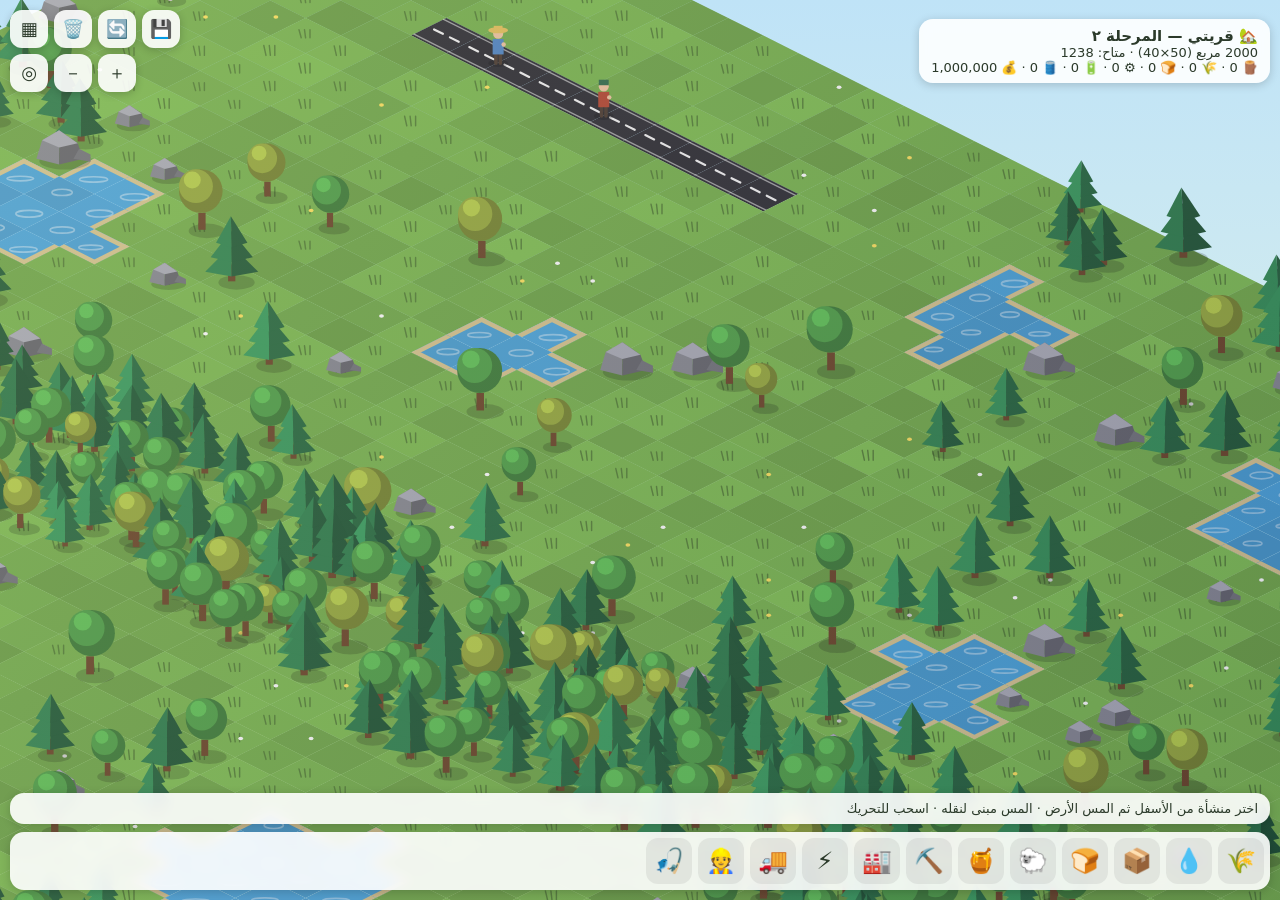
==== قريتي – المرحلة ١.html @ 6b92693e "Fix lumberjack plank delivery to warehouse" ====
<!DOCTYPE html>
<html lang="ar" dir="rtl"><head><meta charset="utf-8">
<meta name="viewport" content="width=device-width, initial-scale=1, viewport-fit=cover">
<title>قريتي – المرحلة ١</title>
<style>
:root{--ink:#2b3a2a;--card:rgba(255,255,255,.9);--sky1:#bfe3f7;--sky2:#eaf6e4;box-sizing:border-box}
@media (prefers-color-scheme:dark){:root:not([data-theme="light"]){--ink:#e8f0e4;--card:rgba(28,38,36,.88);--sky1:#14212e;--sky2:#22362f}}
:root[data-theme="dark"]{--ink:#e8f0e4;--card:rgba(28,38,36,.88);--sky1:#14212e;--sky2:#22362f}
html,body{height:100%;margin:0;overflow:hidden;color:var(--ink);background:linear-gradient(var(--sky1),var(--sky2));font-family:system-ui,"Segoe UI",Tahoma,sans-serif}
canvas{position:fixed;inset:0;width:100%;height:100%;touch-action:none;display:block}
.hud{position:fixed;left:10px;right:10px;display:flex;gap:8px;align-items:center;justify-content:space-between;pointer-events:none}
.top{top:calc(10px + env(safe-area-inset-top,0px))}
.bot{bottom:calc(10px + env(safe-area-inset-bottom,0px))}
.card{background:var(--card);border-radius:14px;padding:8px 12px;font-size:13px;box-shadow:0 2px 10px rgba(0,0,0,.18);backdrop-filter:blur(6px)}
.card b{font-size:15px}
.btns{display:flex;gap:6px;pointer-events:auto;flex-wrap:wrap;justify-content:flex-end;max-width:176px}
button{all:unset;cursor:pointer;width:38px;height:38px;border-radius:12px;background:var(--card);text-align:center;line-height:38px;font-size:18px;box-shadow:0 2px 8px rgba(0,0,0,.2)}
button.on{outline:2px solid #4caf50}#menu{display:none;pointer-events:auto;gap:6px;flex-wrap:wrap;justify-content:center}#menu.show{display:flex}#menu button{width:auto;padding:0 10px;font-size:14px}#cat{display:flex;gap:6px;overflow-x:auto;pointer-events:auto;scrollbar-width:none;padding:6px}#cat button{flex:0 0 auto;width:46px;height:46px;line-height:46px;font-size:24px;box-shadow:none;background:rgba(127,127,127,.14)}#pan{display:none;pointer-events:auto;max-height:30vh;overflow-y:auto;padding:8px}#pan.show{display:block}#det{font-size:13px;margin-bottom:6px;min-height:18px}#items{display:grid;grid-template-columns:repeat(auto-fill,minmax(84px,1fr));gap:8px}.it{background:rgba(127,127,127,.12);border-radius:12px;text-align:center;font-size:11px;padding:4px 2px;cursor:pointer;border:2px solid transparent}.it.on{border-color:#4caf50}.it img{width:100%;display:block}
</style></head><body>
<canvas id="c"></canvas>
<div class="hud top"><div class="card"><b>🏡 قريتي — المرحلة ٢</b><br><span id="cnt"></span><br><span id="res">🪵 0 · 🌾 0</span></div>
<div class="btns"><button id="bs" title="حفظ">💾</button><button id="br" title="بداية جديدة">🔄</button><button id="bd" title="حذف">🗑️</button><button id="bg" title="الشبكة">▦</button><button id="bz" title="تقريب">＋</button><button id="bm" title="تبعيد">－</button><button id="bc" title="توسيط">◎</button></div></div>
<div class="hud bot" style="flex-direction:column;align-items:stretch"><div class="card" id="info">اختر منشأة من الأسفل ثم المس الأرض · المس مبنى لنقله · اسحب للتحريك</div><div class="card" id="pan"><div id="det"></div><div id="items"></div></div><div class="card" id="cat"></div></div>
<script>
const W=50,H=40,TW=64,TH=32,$=id=>document.getElementById(id);
const cv=$('c'),ctx=cv.getContext('2d');
let cw,ch,dpr,cam={x:0,y:0,s:1},grid=false,sel=null;
const P=(x,y,z=0)=>[(x-y)*TW/2,(x+y)*TH/2-z];
const R=(c,f=1,a=1)=>`rgba(${c.map(v=>Math.min(255,v*f)|0)},${a})`;
const hs=(x,y,k=0)=>{let n=Math.sin(x*127.1+y*311.7+k*74.7)*43758.5453;return n-Math.floor(n)};
let seed=11;const rnd=()=>(seed=seed*16807%2147483647)/2147483647;
function poly(pts,fill,line,lw=1){ctx.beginPath();pts.forEach((p,i)=>{const q=P(p[0],p[1],p[2]||0);i?ctx.lineTo(q[0],q[1]):ctx.moveTo(q[0],q[1])});ctx.closePath();if(fill){ctx.fillStyle=fill;ctx.fill()}if(line){ctx.strokeStyle=line;ctx.lineWidth=lw;ctx.stroke()}}
function seg(a,b,col,lw=1){const p=P(...a),q=P(...b);ctx.beginPath();ctx.moveTo(p[0],p[1]);ctx.lineTo(q[0],q[1]);ctx.strokeStyle=col;ctx.lineWidth=lw;ctx.stroke()}
const ell=(x,y,rx,ry,fill)=>{ctx.beginPath();ctx.ellipse(x,y,rx,ry,0,0,7);ctx.fillStyle=fill;ctx.fill()};

/* ---------- map ---------- */
const T=Array.from({length:W},()=>new Int8Array(H)); // 0 free 1 road 2 water 3 building 4 tree 5 rock
const NAMES=['متاح للبناء ✓','طريق','بركة ماء','مبنى','شجرة','صخرة','قطعة زراعية'];
const objs=[];
[[22,5,1.7],[33,6,2.3],[6,15,2],[32,16,1.8],[16,13,1.4]].forEach(([cx,cy,r])=>{
 for(let x=0;x<W;x++)for(let y=0;y<H;y++)if(Math.hypot(x+.5-cx,y+.5-cy)<r+(hs(x,y,3)-.5)*.9)T[x][y]=2});
for(let x=6;x<=15;x++)T[x][4]=1;

for(let x=0;x<W;x++)for(let y=0;y<H;y++){
 if(x>=40||y>=25||T[x][y])continue;
 const base=x>=2&&x<=19&&y<=9;
 if(base)continue;
 const p=y>=20?.8:y>=18?.3:(x<3||x>36||y<2)?.35:.12;
 if(rnd()<p){T[x][y]=4;
  objs.push({k:'tree',x:x+.5+(rnd()-.5)*.45,y:y+.5+(rnd()-.5)*.45,s:.8+rnd()*.4,pine:rnd()>.45,v:rnd()});
  if(y>=20&&rnd()<.4)objs.push({k:'tree',x:x+.5+(rnd()-.5)*.8,y:y+.5+(rnd()-.5)*.8,s:.7+rnd()*.4,pine:rnd()>.4,v:rnd()});
 }else if(y<20&&rnd()<.04){T[x][y]=5;objs.push({k:'rock',x:x+.5,y:y+.5,s:.8+rnd()*.5})}
}
objs.push({k:'house',x:7,y:2,fw:2,fd:2,mv:1,c:[243,228,196],rc:[196,72,52],door:[.4,.62],wins:[[.08,.28],[.72,.92]],bw:[.3,.7],beam:1,shut:1,flower:1});
objs.push({k:'house',x:10,y:2,fw:2,fd:2,mv:1,c:[160,110,68],rc:[58,112,86],door:[.1,.32],wins:[[.46,.66],[.76,.94]],bw:[.3,.7],log:1,shut:0});
objs.push({k:'silo',x:13,y:2,fw:2,fd:2,mv:1});
const OBJ=Array.from({length:W},()=>Array(H).fill(null));let placing=null,mov=null,wood=0,crop=0,bat=0,money=1000000;
const dep=o=>o.x+o.y+((o.fw||0)+(o.fd||0))/2-(o.role=='field'?.6:0);
function occ(o,on){if(o.nocc)return;for(let i=0;i<(o.fw||1);i++)for(let j=0;j<(o.fd||1);j++){const x=o.x+i,y=o.y+j;OBJ[x][y]=on?o:null;T[x][y]=on?(o.role=='field'?6:3):0}}
objs.filter(o=>o.mv).forEach(o=>occ(o,1));
const SHORE=[];for(let x=0;x<W;x++)for(let y=0;y<H;y++)if(T[x][y]<2&&[[1,0],[-1,0],[0,1],[0,-1]].some(([a,b])=>x+a>=0&&y+b>=0&&x+a<W&&y+b<H&&T[x+a][y+b]==2))SHORE.push({x:x+.5,y:y+.5});
[[objs.find(o=>o.log),'wood'],[objs.find(o=>o.beam),'farm']].forEach(([h,r])=>objs.push({k:'worker',role:r,home:h,x:h.x+h.fw/2+.02,y:h.y+h.fd+.55,st:'idle',tm:0,car:null,fx:1,mvg:0,walk:false}));
objs.filter(o=>o.k=='house'||o.k=='silo').forEach(o=>{occ(o,0);objs.splice(objs.indexOf(o),1)});
$('cnt').textContent=`${W*H} مربع (${W}×${H}) · متاح: ${T.reduce((s,c)=>s+c.reduce((a,v)=>a+(v==0),0),0)}`;

/* ---------- tiles ---------- */
const GR=[118,178,76],DIRT=[128,88,52],WAT=[72,160,212],SAND=[226,208,150],ROAD=[170,170,176];
const isW=(x,y)=>x<0||y<0||x>=W||y>=H||T[x][y]==2;
const isR=(x,y)=>x>=0&&y>=0&&x<W&&y<H&&T[x][y]==1;
function tile(x,y,t){
 if(x==W-1)poly([[x+1,y],[x+1,y+1],[x+1,y+1,-16],[x+1,y,-16]],R(DIRT,.72));
 if(y==H-1)poly([[x,y+1],[x+1,y+1],[x+1,y+1,-16],[x,y+1,-16]],R(DIRT,.95));
 const v=T[x][y],h=hs(x,y),sq=[[x,y],[x+1,y],[x+1,y+1],[x,y+1]],[cx,cy]=P(x+.5,y+.5);
 if(v==2){
  poly(sq,R(WAT,.95+h*.1));
  [[x,y-1,[[x,y],[x+1,y],[x+1,y+.14],[x,y+.14]]],[x+1,y,[[x+1,y],[x+1,y+1],[x+.86,y+1],[x+.86,y]]],[x,y+1,[[x,y+1],[x+1,y+1],[x+1,y+.86],[x,y+.86]]],[x-1,y,[[x,y],[x,y+1],[x+.14,y+1],[x+.14,y]]]]
   .forEach(([a,b,s])=>{if(!isW(a,b))poly(s,R(SAND,.95))});
  ctx.strokeStyle='rgba(255,255,255,.4)';ctx.lineWidth=1.5;ctx.beginPath();
  const k=Math.sin(t/800+x*1.3+y*.7);ctx.ellipse(cx+k*5,cy+(h-.5)*6,8+h*5,2.5+k*.6,0,0,6.3);ctx.stroke();
  return}
 if(v==1){roadTile(x,y,sq,h);return}if(false){
  poly(sq,R(ROAD,.96+h*.08));
  if(!isR(x,y-1))poly([[x,y],[x+1,y],[x+1,y+.1],[x,y+.1]],R(ROAD,.8));
  if(!isR(x,y+1))poly([[x,y+1],[x+1,y+1],[x+1,y+.9],[x,y+.9]],R(ROAD,.8));
  seg([x,y+.5],[x+1,y+.5],R(ROAD,.7),1.2);seg([x+.5,y],[x+.5,y+.5],R(ROAD,.7),1.2);seg([x+.25,y+.5],[x+.25,y+1],R(ROAD,.7),1.2);seg([x+.75,y+.5],[x+.75,y+1],R(ROAD,.7),1.2);
  for(let i=0;i<3;i++){const q=P(x+hs(x,y,i)*.8+.1,y+hs(x,y,i+9)*.8+.1);ell(q[0],q[1],2.5,1.3,R(ROAD,.7+i*.15))}
  return}
 poly(sq,R(GR,(x+y)%2?.96:1.02)); ctx.globalAlpha=.55;poly(sq,R(GR,.85+h*.3));ctx.globalAlpha=1;
 if(h>.5){ctx.strokeStyle=R(GR,.72);ctx.lineWidth=1.3;ctx.beginPath();for(let i=-1;i<2;i++){ctx.moveTo(cx+i*4,cy+2);ctx.lineTo(cx+i*5-1,cy-3-(h*4))}ctx.stroke()}
 if(hs(x,y,5)>.93){ell(cx+5,cy-1,2.2,1.6,hs(x,y,6)>.5?'#ffe45e':'#fff')}
}

/* ---------- objects ---------- */
function tree(o,t){
 const [sx,sy]=P(o.x,o.y),s=o.s,sw=Math.sin(t/900+o.x*1.7+o.y)*1.6*s+(o.shake?Math.sin(t/70)*3.5*s:0),f=.85+o.v*.3;
 ell(sx+4*s,sy+1,15*s,6*s,'rgba(0,0,0,.18)');
 ctx.fillStyle='#6b4527';ctx.fillRect(sx-3*s,sy-14*s,6*s,14*s);
 if(o.pine){const G=[44,122,72];
  for(let i=0;i<3;i++){const w=(22-i*4.5)*s,by=sy-(8+i*12)*s,ty=by-22*s,tx=sx+sw*(i+1)/3;
   ctx.beginPath();ctx.moveTo(sx-w,by);ctx.lineTo(tx,ty);ctx.lineTo(sx,by+4*s);ctx.fillStyle=R(G,1.15*f);ctx.fill();
   ctx.beginPath();ctx.moveTo(sx+w,by);ctx.lineTo(tx,ty);ctx.lineTo(sx,by+4*s);ctx.fillStyle=R(G,.78*f);ctx.fill()}
 }else{const G=o.v>.8?[150,170,60]:[78,160,70];
  ctx.beginPath();ctx.arc(sx+sw,sy-32*s,18*s,0,7);ctx.fillStyle=R(G,.78);ctx.fill();
  ctx.beginPath();ctx.arc(sx-4*s+sw,sy-36*s,14*s,0,7);ctx.fillStyle=R(G,1);ctx.fill();
  ctx.beginPath();ctx.arc(sx-7*s+sw,sy-41*s,7*s,0,7);ctx.fillStyle=R(G,1.22);ctx.fill()}
}
function rock(o){
 const [sx,sy]=P(o.x,o.y),s=o.s,g=[142,144,152];
 const pt=(a)=>a.map(([x,y])=>[sx+x*s,sy+y*s]);
 ell(sx+4*s,sy+2,18*s,6*s,'rgba(0,0,0,.18)');
 const fill=(a,c)=>{ctx.beginPath();pt(a).forEach((p,i)=>i?ctx.lineTo(...p):ctx.moveTo(...p));ctx.closePath();ctx.fillStyle=R(g,c);ctx.fill()};
 fill([[-16,0],[-12,-13],[0,-20],[0,4]],.95);fill([[0,-20],[13,-11],[17,0],[0,4]],.7);fill([[-12,-13],[0,-20],[13,-11],[0,-8]],1.2);
 fill([[10,0],[14,-7],[22,-3],[22,2]],.8);
}
function hay(o){
 const [sx,sy]=P(o.x,o.y);ell(sx+3,sy+2,26,8,'rgba(0,0,0,.16)');
 [[-12,0],[8,0],[-2,-14]].forEach(([dx,dy])=>{const x=sx+dx,y=sy+dy;
  ctx.fillStyle='#e0b94a';ctx.fillRect(x-9,y-12,18,12);ell(x,y,9,3,'#c99d32');ell(x,y-12,9,3,'#f0d070');
  ctx.strokeStyle='#8a5e22';ctx.lineWidth=1.3;ctx.strokeRect(x-9,y-8,18,2.2)});
 for(let i=0;i<4;i++){const x=sx+22+i*5,y=sy+i%2*3;ctx.strokeStyle='#d9b840';ctx.lineWidth=2;ctx.beginPath();ctx.moveTo(x,y);ctx.lineTo(x+Math.sin(performance.now()/700+i)*2,y-14);ctx.stroke()}
}
function logs(o){
 const [sx,sy]=P(o.x,o.y);ell(sx+4,sy+3,28,8,'rgba(0,0,0,.16)');
 const row=(n,y0,x0)=>{for(let i=0;i<n;i++){const x=sx+x0+i*13,y=sy+y0;ctx.fillStyle='#8a5a32';ctx.fillRect(x-7,y-9,22,9);ell(x+15,y-4.5,4.5,4.5,'#e4c08a');ell(x+15,y-4.5,2,2,'#b88a52');ell(x-7,y-4.5,4.5,4.5,'#6e4526')}};
 row(3,2,-24);row(2,-7,-17);row(1,-16,-10);
 ctx.fillStyle='#7a5230';ctx.fillRect(sx+22,sy-8,12,10);ell(sx+28,sy-8,6,2.5,'#d9b27a');
 ctx.strokeStyle='#5a3a20';ctx.lineWidth=2;ctx.beginPath();ctx.moveTo(sx+28,sy-9);ctx.lineTo(sx+36,sy-22);ctx.stroke();
 ctx.fillStyle='#b9c0c8';ctx.beginPath();ctx.moveTo(sx+33,sy-22);ctx.lineTo(sx+44,sy-20);ctx.lineTo(sx+37,sy-14);ctx.fill();
}
function win(f,u1,u2,z1,z2,dk,sh){
 const q=(a,b,c,d,fill)=>poly([f(a,c),f(b,c),f(b,d),f(a,d)],fill);
 if(sh){q(u1-.11,u1-.03,z1-2,z2+2,dk?'#3f7f52':'#4d9a63');q(u2+.03,u2+.11,z1-2,z2+2,dk?'#3f7f52':'#4d9a63')}
 q(u1-.03,u2+.03,z1-2,z2+2,dk?'#d9d2c4':'#f6f1e6');q(u1,u2,z1,z2,dk?'#5f94b0':'#8fc8e4');
 const um=(u1+u2)/2,zm=(z1+z2)/2;seg(f(um,z1),f(um,z2),'#f6f1e6',1.6);seg(f(u1,zm),f(u2,zm),'#f6f1e6',1.6);
 q(u1-.04,u2+.04,z1-4,z1-2,dk?'#b8ac96':'#d9cdb8');
}
function house(o,t){
 const x0=o.x,y0=o.y,w=2,d=2,H=40,Rh=34,X1=x0+w,Y1=y0+d,ym=y0+1;
 const fa=(u,z)=>[x0+u*w,Y1,z],fb=(u,z)=>[X1,y0+u*d,z];
 const qa=(a,b,c,e,fl)=>poly([fa(a,c),fa(b,c),fa(b,e),fa(a,e)],fl),qb=(a,b,c,e,fl)=>poly([fb(a,c),fb(b,c),fb(b,e),fb(a,e)],fl);
 poly([[x0,Y1],[X1,Y1],[X1+.5,Y1-.4],[X1+.5,y0+.1],[X1,y0]],'rgba(0,0,0,.17)');
 poly([fa(0,0),fa(1,0),fa(1,H),fa(0,H)],R(o.c,1));poly([fb(0,0),fb(1,0),fb(1,H),fb(0,H)],R(o.c,.78));
 if(o.log){for(let z=7;z<H;z+=7){seg(fa(0,z),fa(1,z),R(o.c,.62),1.6);seg(fb(0,z),fb(1,z),R(o.c,.5),1.6)}
  qa(0,.035,0,H,R(o.c,.7));qb(.965,1,0,H,R(o.c,.55));qb(0,.035,0,H,R(o.c,.55))}
 if(o.beam){const B=[110,72,44];qa(0,.04,0,H,R(B,1));qa(.96,1,0,H,R(B,1));qa(0,1,H-5,H,R(B,1));qb(0,.05,0,H,R(B,.8));qb(.95,1,0,H,R(B,.8));qb(0,1,H-5,H,R(B,.8));qa(.5,.52,0,H-5,R(B,1))}
 const S=[150,148,142];qa(0,1,0,6,R(S,1));qb(0,1,0,6,R(S,.78));
 // door
 const [a,b]=o.door;qa(a-.04,b+.04,0,30,R([90,58,34],1));qa(a,b,0,28,R([140,92,54],1));seg(fa((a+b)/2,0),fa((a+b)/2,28),R([90,58,34]),1.4);
 const kn=P(...fa(b-.04,13));ell(kn[0],kn[1],1.8,1.8,'#f2cf58');qa(a-.06,b+.06,0,3,R(S,1.1));
 o.wins.forEach(([u1,u2])=>{win(fa,u1,u2,16,32,0,o.shut);
  if(o.flower){qa(u1-.04,u2+.04,10,14,'#7a4a2a');for(let i=0;i<4;i++){const p=P(...fa(u1+.01+i*(u2-u1)/3.4,15));ell(p[0],p[1],2,2,['#e85a7a','#ffd34d','#fff','#e85a7a'][i])}}});
 win(fb,o.bw[0],o.bw[1],16,32,1,o.shut);
 // roof
 const rc=o.rc,ov=.18;
 poly([[X1,y0,H],[X1,Y1,H],[X1,ym,H+Rh]],R(o.c,.74));
 poly([[X1,ym-.13,H+5],[X1,ym+.13,H+5],[X1,ym+.13,H+17],[X1,ym-.13,H+17]],'#f1ebdd');poly([[X1,ym-.09,H+7],[X1,ym+.09,H+7],[X1,ym+.09,H+15],[X1,ym-.09,H+15]],'#5f94b0');
 const ex=Y1+ov,ez=H-3;
 poly([[x0-.15,ex,ez],[X1+.15,ex,ez],[X1+.15,ym,H+Rh],[x0-.15,ym,H+Rh]],R(rc,1));
 for(let k=1;k<6;k++){const f=k/6,yy=ex-f*(ex-ym),zz=ez+f*(H+Rh-ez);seg([x0-.15,yy,zz],[X1+.15,yy,zz],R(rc,.72),1.5)}
 for(let u=0;u<=1.001;u+=.125)seg([x0-.15+u*(w+.3),ex,ez],[x0-.15+u*(w+.3),ym,H+Rh],R(rc,.8),.8);
 poly([[x0-.15,ex,ez],[X1+.15,ex,ez],[X1+.15,ex,ez-5],[x0-.15,ex,ez-5]],R(rc,.62));
 poly([[X1+.15,ex,ez],[X1+.15,ym,H+Rh],[X1+.15,ym,H+Rh-5],[X1+.15,ex,ez-5]],R(rc,.55));
 seg([x0-.15,ym,H+Rh],[X1+.15,ym,H+Rh],R(rc,.5),3.5);
 // chimney
 const cx=x0+1.3,cz=H+Rh-8,ct=H+Rh+16,B2=[150,90,70];
 poly([[cx,ym,cz],[cx+.3,ym,cz],[cx+.3,ym,ct],[cx,ym,ct]],R(B2,1));poly([[cx+.3,ym-.3,cz],[cx+.3,ym,cz],[cx+.3,ym,ct],[cx+.3,ym-.3,ct]],R(B2,.75));
 poly([[cx-.03,ym+.03,ct],[cx+.33,ym+.03,ct],[cx+.33,ym-.33,ct],[cx-.03,ym-.33,ct]],'#5b4038');
 for(let i=0;i<3;i++){const ph=(t/2800+i/3)%1,p=P(cx+.15,ym-.15,ct+ph*45);ell(p[0]+ph*10,p[1],4+ph*7,4+ph*7,`rgba(255,255,255,${.55*(1-ph)})`)}
}
function silo(o,t){
 const [sx,sy]=P(o.x+1,o.y+1),r=.88,rx=r*TW*.7071,ry=r*TH*.7071,bh=46,cH=42,WL=[214,186,142],RC=[198,74,52];
 ell(sx+rx*.5,sy+3,rx*1.25,ry*1.2,'rgba(0,0,0,.17)');
 ell(sx,sy+1,rx*1.07,ry*1.07,R([150,148,142]));
 const g=ctx.createLinearGradient(sx-rx,0,sx+rx,0);g.addColorStop(0,R(WL,1.12));g.addColorStop(.5,R(WL,.97));g.addColorStop(1,R(WL,.66));
 ctx.beginPath();ctx.moveTo(sx-rx,sy-bh);ctx.lineTo(sx-rx,sy);ctx.ellipse(sx,sy,rx,ry,0,Math.PI,0,true);ctx.lineTo(sx+rx,sy-bh);ctx.ellipse(sx,sy-bh,rx,ry,0,0,Math.PI,true);ctx.closePath();ctx.fillStyle=g;ctx.fill();
 ctx.strokeStyle=R(WL,.62);ctx.lineWidth=1;
 for(let i=1;i<9;i++){const a=Math.PI*i/9,x=sx+rx*Math.cos(a),yy=ry*Math.sin(a);ctx.beginPath();ctx.moveTo(x,sy-bh+yy);ctx.lineTo(x,sy+yy);ctx.stroke()}
 [10,bh-9].forEach(z=>{ctx.beginPath();ctx.ellipse(sx,sy-z,rx,ry,0,0,Math.PI);ctx.strokeStyle='#5d5048';ctx.lineWidth=3;ctx.stroke()});
 // door
 const dy=sy+ry;ctx.beginPath();ctx.moveTo(sx-11,dy+1);ctx.lineTo(sx-11,dy-20);ctx.arc(sx,dy-20,11,Math.PI,0);ctx.lineTo(sx+11,dy+1);ctx.fillStyle='#5a3a22';ctx.fill();
 ctx.beginPath();ctx.moveTo(sx-8,dy);ctx.lineTo(sx-8,dy-20);ctx.arc(sx,dy-20,8,Math.PI,0);ctx.lineTo(sx+8,dy);ctx.fillStyle='#8f5e36';ctx.fill();
 ctx.strokeStyle='#5a3a22';ctx.lineWidth=1.2;ctx.beginPath();ctx.moveTo(sx,dy);ctx.lineTo(sx,dy-28);ctx.stroke();
 // small window
 ctx.fillStyle='#f6f1e6';ctx.fillRect(sx-6,sy-bh+10+ry*.9-2,12,12);ctx.fillStyle='#5f94b0';ctx.fillRect(sx-4,sy-bh+10+ry*.9,8,8);
 // cone roof
 const r2=1.16,rx2=rx*r2,ry2=ry*r2,ay=sy-bh-cH,gg=ctx.createLinearGradient(sx-rx2,0,sx+rx2,0);
 gg.addColorStop(0,R(RC,1.2));gg.addColorStop(.5,R(RC,.98));gg.addColorStop(1,R(RC,.65));
 ctx.beginPath();ctx.moveTo(sx-rx2,sy-bh);ctx.lineTo(sx,ay);ctx.lineTo(sx+rx2,sy-bh);ctx.ellipse(sx,sy-bh,rx2,ry2,0,0,Math.PI,false);ctx.closePath();ctx.fillStyle=gg;ctx.fill();
 ctx.strokeStyle=R(RC,.62);ctx.lineWidth=1.2;
 for(let i=1;i<10;i++){const a=Math.PI*i/10;ctx.beginPath();ctx.moveTo(sx,ay);ctx.lineTo(sx+rx2*Math.cos(a),sy-bh+ry2*Math.sin(a));ctx.stroke()}
 ctx.beginPath();ctx.ellipse(sx,sy-bh,rx2,ry2,0,0,Math.PI);ctx.strokeStyle=R(RC,.55);ctx.lineWidth=3;ctx.stroke();
 ell(sx,ay-2,4,4,'#f2cf58');ctx.strokeStyle='#5d5048';ctx.lineWidth=1.5;ctx.beginPath();ctx.moveTo(sx,ay-5);ctx.lineTo(sx,ay-13);ctx.stroke();
}
const find=k=>objs.filter(o=>(o.role||o.k)==k),nearest=(a,w)=>a.reduce((b,o)=>!b||Math.hypot(o.x-w.x,o.y-w.y)<Math.hypot(b.x-w.x,b.y-w.y)?o:b,null);
const fr=o=>({x:o.x+o.fw/2+.02,y:o.y+o.fd+.55});
const src=w=>{const ws=find('well');return nearest(ws.length?ws.map(o=>({x:o.x+.5,y:o.y+1.35})):SHORE,w)};
function go(w,tx,ty,dt){const dx=tx-w.x,dy=ty-w.y,l=Math.hypot(dx,dy);if(l<.07)return true;const s=Math.min(l,1.7*dt);w.x+=dx/l*s;w.y+=dy/l*s;w.mvg+=dt*10;w.walk=true;w.fx=dx-dy>=0?1:-1;return false}
function update(dt){[...objs].forEach(o=>{if(o.role=='field'&&o.st==1){o.t+=dt;if(o.t>=10)o.st=2}if(o.k=='worker')(o.role=='wood'?aiW:o.role=='hand'?aiH:aiF)(o,dt);if(o.mv&&!o.sp){o.sp=1;spawnFor(o)}tick(o,dt)});const s=`🪵 ${wood} · 🌾 ${crop} · 🔋 ${bat} · 💰 ${money.toLocaleString()}`;if($('res').textContent!=s)$('res').textContent=s}
function aiW(w,dt){w.walk=false;w.tm+=dt;const st=find('store')[0];
 switch(w.st){
 case'idle':{const b=nearest(objs.filter(o=>o.k=='tree'&&!o.res),w);if(b){b.res=1;w.tg=b;w.st='toTree'}else{const h=fr(w.home);go(w,h.x,h.y,dt)}break}
 case'toTree':if(go(w,w.tg.x+.3,w.tg.y+.3,dt)){w.fx=(w.tg.x-w.x)-(w.tg.y-w.y)>=0?1:-1;w.st='chop';w.tm=0}break;
 case'chop':w.tg.shake=1;if(w.tm>4){const g=w.tg,tx=Math.floor(g.x),ty=Math.floor(g.y);objs.splice(objs.indexOf(g),1);if(!objs.some(o=>o.k=='tree'&&Math.floor(o.x)==tx&&Math.floor(o.y)==ty))T[tx][ty]=0;w.log={k:'log',x:g.x,y:g.y};objs.push(w.log);w.st='pick';w.tm=0}break;
 case'pick':if(w.tm>.8){objs.splice(objs.indexOf(w.log),1);w.car='log';w.st='toStore'}break;
 case'toStore':if(st&&go(w,st.x+st.fw/2,st.y+st.fd+.4,dt)){w.st='drop';w.tm=0}break;
 case'drop':if(w.tm>.6){wood++;w.car=null;w.st='idle'}break}}
function aiF(w,dt){w.walk=false;w.tm+=dt;const fl=find('field'),sl=stor('silo','depot');
 switch(w.st){
 case'idle':{const rd=nearest(fl.filter(f=>f.st==2&&!f.rs),w);if(rd){w.tg=rd;w.st='toHarv';break}const em=nearest(fl.filter(f=>f.st==0&&!f.rs),w);if(em&&src(w)){w.tg=em;w.st='toWater';break}const h=fr(w.home);go(w,h.x,h.y,dt);break}
 case'toHarv':if(go(w,w.tg.x+.5,w.tg.y+.5,dt)){w.st='harv';w.tm=0}break;
 case'harv':if(w.tm>1.5){w.tg.st=0;w.tg.t=0;w.car='crop';w.st='toSilo'}break;
 case'toSilo':if(sl&&go(w,sl.x+1,sl.y+2.6,dt)){w.st='drop';w.tm=0}break;
 case'drop':if(w.tm>.6){crop++;w.car=null;w.st='idle'}break;
 case'toWater':{const p=src(w);if(p&&go(w,p.x,p.y,dt)){w.st='fill';w.tm=0}break}
 case'fill':if(w.tm>1.2){w.car='bucket';w.st='toWF'}break;
 case'toWF':if(go(w,w.tg.x+.5,w.tg.y+.5,dt)){w.st='water';w.tm=0}break;
 case'water':if(w.tm>1.5){w.tg.st=1;w.tg.t=0;w.car=null;w.st='idle'}break}}
function logObj(o){const [sx,sy]=P(o.x,o.y);ell(sx+2,sy+1,12,4,'rgba(0,0,0,.18)');ctx.fillStyle='#8a5a32';ctx.fillRect(sx-8,sy-6,16,6);ell(sx+8,sy-3,3,3,'#e4c08a');ctx.fillRect(sx-6,sy-11,14,6);ell(sx+8,sy-8,3,3,'#e4c08a')}
function worker(o,t){const [sx,sy]=P(o.x,o.y),f=o.fx,sw=o.walk?Math.sin(o.mvg):0,farm=o.role!='wood';
 ell(sx,sy,9,3.5,'rgba(0,0,0,.2)');ctx.lineCap='round';ctx.strokeStyle='#4a3a2e';ctx.lineWidth=3.2;ctx.beginPath();ctx.moveTo(sx-2,sy-9);ctx.lineTo(sx-2+sw*4,sy);ctx.moveTo(sx+2,sy-9);ctx.lineTo(sx+2-sw*4,sy);ctx.stroke();
 ctx.fillStyle=farm?'#4f86c6':'#b5452f';ctx.fillRect(sx-5,sy-22,10,14);ell(sx,sy-27,4.6,4.8,'#f1c6a0');
 if(farm){ell(sx,sy-30,9,2.8,'#e6c25a');ctx.fillStyle='#e6c25a';ctx.fillRect(sx-4,sy-34,8,5)}else{ctx.fillStyle='#2f6b4a';ctx.fillRect(sx-4.5,sy-33,9,5)}
 if(o.car=='log'){ctx.strokeStyle='#8a5a32';ctx.lineWidth=5;ctx.beginPath();ctx.moveTo(sx-f*8,sy-21);ctx.lineTo(sx+f*9,sy-27);ctx.stroke();ell(sx+f*9,sy-27,2.8,2.8,'#e4c08a')}
 const bx=sx+f*8;
 if(o.car=='bucket'||o.st=='fill'||o.st=='water'){const by=sy-12-(o.st=='water'?3:0);ctx.fillStyle='#8d949c';ctx.beginPath();ctx.moveTo(bx-4,by-7);ctx.lineTo(bx+4,by-7);ctx.lineTo(bx+3,by);ctx.lineTo(bx-3,by);ctx.fill();ell(bx,by-7,4,1.5,'#4aa3d8');if(o.st=='water')for(let i=0;i<3;i++)ell(bx+f*(3+i*2),by+((t/130+i*.33)%1)*12,1.4,1.4,'#7ec8f0')}
 if(o.car=='bat'){ctx.fillStyle='#3fb950';ctx.fillRect(bx-3,sy-24,6,10);ctx.fillStyle='#fff';ctx.fillRect(bx-1,sy-26,2,2)}if(o.car=='feed'){ell(bx,sy-17,5,6,'#c9a46a');ell(bx,sy-22,3,1.5,'#8a6a40')}if(o.car=='crop'){ctx.strokeStyle='#e3b93c';ctx.lineWidth=2;for(let i=-1;i<2;i++){ctx.beginPath();ctx.moveTo(bx,sy-12);ctx.lineTo(bx+i*3,sy-24);ctx.stroke();ell(bx+i*3,sy-25,1.6,3,'#f0cf55')}}
 if(o.st=='chop'||o.st=='harv'){const a=-1.2+Math.abs(Math.sin(t/140))*1.8,ax=sx+f*5,ay=sy-19,tx=ax+f*Math.cos(a)*13,ty=ay+Math.sin(a)*13;ctx.strokeStyle='#7a5230';ctx.lineWidth=2;ctx.beginPath();ctx.moveTo(ax,ay);ctx.lineTo(tx,ty);ctx.stroke();ell(tx,ty,3.2,2.6,'#c9ced4')}
 ell(sx+f*5,sy-17,2,2,'#f1c6a0')}
function field(o,t){const x=o.x,y=o.y,g=o.st==2?1:o.st==1?o.t/10:0;poly([[x,y],[x+1,y],[x+1,y+1],[x,y+1]],o.st==1?'#6b4426':'#8a5c34','#5b3b20',1.5);
 for(let i=1;i<4;i++)seg([x,y+i/4],[x+1,y+i/4],'rgba(60,35,18,.55)',2);
 if(g>0)for(let i=0;i<3;i++)for(let j=0;j<4;j++){const [px,py]=P(x+.15+j*.23,y+.25+i*.25),h=3+g*15,sw=Math.sin(t/500+i+j)*1.2;ctx.strokeStyle=o.st==2?'#e3b93c':R([90,170,70],.8+g*.3);ctx.lineWidth=2;ctx.beginPath();ctx.moveTo(px,py);ctx.lineTo(px+sw,py-h);ctx.stroke();if(o.st==2)ell(px+sw,py-h-2,1.8,3.2,'#f0cf55')}}
function well(o){const [sx,sy]=P(o.x+.5,o.y+.5),rx=17,ry=8.5;ell(sx+5,sy+3,rx*1.2,ry*1.1,'rgba(0,0,0,.17)');
 ctx.fillStyle='#a7a39b';ctx.beginPath();ctx.moveTo(sx-rx,sy-12);ctx.lineTo(sx-rx,sy);ctx.ellipse(sx,sy,rx,ry,0,Math.PI,0,true);ctx.lineTo(sx+rx,sy-12);ctx.fill();
 ell(sx,sy-12,rx,ry,'#c5c1b8');ell(sx,sy-12,rx-4,ry-2.4,'#2e6f94');
 ctx.fillStyle='#7a5230';ctx.fillRect(sx-rx+1,sy-40,3,30);ctx.fillRect(sx+rx-4,sy-40,3,30);
 ctx.beginPath();ctx.moveTo(sx-rx-5,sy-36);ctx.lineTo(sx,sy-52);ctx.lineTo(sx,sy-32);ctx.closePath();ctx.fillStyle='#d2593f';ctx.fill();
 ctx.beginPath();ctx.moveTo(sx+rx+5,sy-36);ctx.lineTo(sx,sy-52);ctx.lineTo(sx,sy-32);ctx.closePath();ctx.fillStyle='#a8422d';ctx.fill();
 ctx.strokeStyle='#5a4630';ctx.lineWidth=1.2;ctx.beginPath();ctx.moveTo(sx,sy-32);ctx.lineTo(sx,sy-20);ctx.stroke();ctx.fillStyle='#8a6a46';ctx.fillRect(sx-3,sy-20,6,5)}
function store(o){const x0=o.x,y0=o.y,X1=x0+1,Y1=y0+1,H=26,Rh=16,ym=y0+.5,C=[168,118,70],RC=[110,74,52],fa=(u,z)=>[x0+u,Y1,z],fb=(u,z)=>[X1,y0+u,z];
 poly([[x0,Y1],[X1,Y1],[X1+.4,Y1-.3],[X1+.4,y0+.1],[X1,y0]],'rgba(0,0,0,.17)');
 poly([fa(0,0),fa(1,0),fa(1,H),fa(0,H)],R(C,1));poly([fb(0,0),fb(1,0),fb(1,H),fb(0,H)],R(C,.78));
 for(let z=6;z<H;z+=6)seg(fb(0,z),fb(1,z),R(C,.5),1.3);
 poly([fa(.12,0),fa(.88,0),fa(.88,20),fa(.12,20)],'#3b2a1e');
 const n=Math.min(wood,8);for(let i=0;i<n;i++){const r=i<4?0:1,p=P(...fa(.22+(i%4)*.17+r*.08,4.5+r*8));ell(p[0],p[1],4.2,4.2,'#e4c08a');ell(p[0],p[1],1.8,1.8,'#b88a52')}
 poly([[X1,y0,H],[X1,Y1,H],[X1,ym,H+Rh]],R(C,.7));
 poly([[x0-.12,Y1+.14,H-2],[X1+.12,Y1+.14,H-2],[X1+.12,ym,H+Rh],[x0-.12,ym,H+Rh]],R(RC,1));
 for(let k=1;k<4;k++){const f=k/4;seg([x0-.12,Y1+.14-f*(Y1+.14-ym),H-2+f*(Rh+2)],[X1+.12,Y1+.14-f*(Y1+.14-ym),H-2+f*(Rh+2)],R(RC,.7),1.3)}
 seg([x0-.12,ym,H+Rh],[X1+.12,ym,H+Rh],R(RC,.5),3)}
const DRAW={tree,rock,hay,logs,house,silo,worker,field,well,store,log:logObj,cat:catDraw,veh:vehDraw};
const SZ={B:2,Y:2,E:2,M:2,D:2,S:2},WS={};
const RL={'Well':'well','Silo':'silo','Wood Shed':'store','Wind Turbine':'turb','Worker House':'whouse','Lumberjack House':'lhouse','Farm House':'fhouse','Storehouse':'depot','Warehouse':'depot','Farm Tractor':'tractor'},ROLE=d=>roleOf(d);
function wicon(i){if(WS[i])return WS[i];const d=ITEMS[i],c=document.createElement('canvas');c.width=120;c.height=90;gx=c.getContext('2d');NG=d[3]=='H'?2:true;NB=true;try{K[d[3]](d[4],d[5],d[6],d[7])}catch(e){}NG=false;NB=false;return WS[i]=c}
const bub=(x,y,s,t)=>{const b=Math.sin(t/300)*2;ell(x,y+b,s.length>2?15:10,10,'rgba(255,255,255,.92)');ctx.font='12px sans-serif';ctx.textAlign='center';ctx.textBaseline='middle';ctx.fillStyle='#000';ctx.fillText(s,x,y+b+1)};
const DK=t=>Math.max(0,Math.sin(t/19099))*.3,once=f=>{let v;return()=>v||(v=f())},stor=(...r)=>{for(const k of r){const s=find(k)[0];if(s)return s}return null},ft=o=>({x:o.x+o.fw/2,y:o.y+o.fd+.35}),ct=o=>({x:o.x+.5,y:o.y+.5});
let GLOW=[];
function lighting(t){const dk=DK(t);ctx.save();ctx.setTransform(1,0,0,1,0,0);ctx.globalCompositeOperation='source-atop';const g=ctx.createLinearGradient(0,0,cv.width,cv.height);g.addColorStop(0,'rgba(255,240,200,.14)');g.addColorStop(1,'rgba(40,30,90,.14)');ctx.fillStyle=g;ctx.fillRect(0,0,cv.width,cv.height);if(dk>0){ctx.fillStyle='rgba(10,20,60,'+dk+')';ctx.fillRect(0,0,cv.width,cv.height)}ctx.globalCompositeOperation='lighter';ctx.setTransform(dpr*cam.s,0,0,dpr*cam.s,dpr*cam.x,dpr*cam.y);GLOW.forEach(([x,y,r])=>{const q=ctx.createRadialGradient(x,y,2,x,y,r);q.addColorStop(0,'rgba(255,200,100,'+Math.min(.7,dk*2.4)+')');q.addColorStop(1,'rgba(255,200,100,0)');ctx.fillStyle=q;ctx.beginPath();ctx.arc(x,y,r,0,7);ctx.fill()});GLOW=[];ctx.restore()}
function spawnFor(o){const r={whouse:'hand',lhouse:'wood',fhouse:'farm'}[o.role];if(!r)return;const d=fr(o);objs.push({k:'worker',role:r,home:o,x:d.x,y:d.y,st:'idle',tm:0,car:null,fx:1,mvg:0,walk:false})}
function tick(o,dt){if(o.role=='pen'){o.tw=(o.tw==null?12:o.tw)+dt;o.tf=(o.tf==null?18:o.tf)+dt;if(o.tw>20)o.nw=1;if(o.tf>28)o.nf=1}else if(o.role=='turb'){o.pt=(o.pt||0)+dt;if(o.pt>=60)o.bat=1}else if(o.k=='veh')aiT(o,dt)}
function aiH(w,dt){w.walk=false;if(!w.steps){w.steps=taskH(w);w.tm=0;if(!w.steps){const h=fr(w.home);go(w,h.x,h.y,dt);return}}
 const s=w.steps[0];if(!s){w.steps=null;return}
 if(s.go){const p=s.go();if(!p||go(w,p.x,p.y,dt)){w.steps.shift();w.tm=0}}else{w.st=s.st;w.tm+=dt;if(w.tm>=s.d){if(s.fn)s.fn();w.steps.shift();w.tm=0;w.st='idle'}}
 if(w.steps&&!w.steps.length)w.steps=null}
function taskH(w){const n=a=>nearest(a,w),sk=stor('depot','silo'),sk2=stor('silo','depot'),ws=src(w),sf=once(()=>{const s=stor('silo','depot');return s&&ft(s)}),sd=once(()=>{const s=stor('depot','silo');return s&&ft(s)});
 const bt=n(find('turb').filter(o=>o.bat&&!o.rs));
 if(bt&&sk){bt.rs=1;return[{go:()=>ft(bt)},{d:.8,st:'take',fn:()=>{bt.bat=0;bt.pt=0;bt.rs=0;w.car='bat'}},{go:sd},{d:.6,st:'drop',fn:()=>{bat++;w.car=null}}]}
 const hv=n(find('field').filter(f=>f.st==2&&!f.rs));
 if(hv&&sk2){hv.rs=1;return[{go:()=>ct(hv)},{d:1.5,st:'harv',fn:()=>{hv.st=0;hv.t=0;hv.rs=0;w.car='crop'}},{go:sf},{d:.6,st:'drop',fn:()=>{crop++;w.car=null}}]}
 const pw=n(find('pen').filter(p=>p.nw&&!p.rs));
 if(pw&&ws){pw.rs=1;return[{go:once(()=>src(w))},{d:1.2,st:'fill',fn:()=>{w.car='bucket'}},{go:()=>ft(pw)},{d:1.5,st:'water',fn:()=>{pw.nw=0;pw.tw=0;pw.rs=0;w.car=null}}]}
 const pf=n(find('pen').filter(p=>p.nf&&!p.rs));
 if(pf){pf.rs=1;return[{go:sf},{d:.8,st:'take',fn:()=>{if(crop>0)crop--;w.car='feed'}},{go:()=>ft(pf)},{d:1.5,st:'feed',fn:()=>{pf.nf=0;pf.tf=0;pf.rs=0;w.car=null}}]}
 const em=n(find('field').filter(f=>f.st==0&&!f.rs));
 if(em&&ws){em.rs=1;return[{go:once(()=>src(w))},{d:1.2,st:'fill',fn:()=>{w.car='bucket'}},{go:()=>ct(em)},{d:1.5,st:'water',fn:()=>{em.st=1;em.t=0;em.rs=0;w.car=null}}]}
 return null}
function aiT(o,dt){o.walk=false;o.tm=(o.tm||0)+dt;
 const mv=(tx,ty)=>{const dx=tx-o.x,dy=ty-o.y,l=Math.hypot(dx,dy);if(l<.1)return true;const s=Math.min(l,2.4*dt);o.x+=dx/l*s;o.y+=dy/l*s;o.walk=true;o.fx=dx-dy>=0?1:-1;return false};
 if(o.st=='idle'){const f=nearest(find('field').filter(f=>f.st==2&&!f.rs),o);if(f){f.rs=1;o.tg=f;o.st='toF'}else mv(o.hx,o.hy)}
 else if(o.st=='toF'){if(mv(o.tg.x+.5,o.tg.y+.5)){o.st='harv';o.tm=0}}
 else if(o.st=='harv'){o.walk=true;const s=Math.sin(o.tm*3)*.32;o.x=o.tg.x+.5+s;o.y=o.tg.y+.5+s;o.fx=Math.cos(o.tm*3)>0?1:-1;if(o.tm>2.2){o.tg.st=0;o.tg.t=0;o.tg.rs=0;o.car=1;o.st='toS'}}
 else if(o.st=='toS'){const s=stor('silo','depot');if(s&&mv(s.x+s.fw/2,s.y+s.fd+.5)){o.st='drop';o.tm=0}}
 else if(o.st=='drop'){if(o.tm>.6){crop+=2;o.car=0;o.st='idle'}}}
function vehDraw(o,t){const [sx,sy]=P(o.x,o.y),k=o.role=='truck'?.85:.65,f=o.fx||1,b=o.walk?Math.sin(t/55):0;ell(sx+5,sy+3,26,9,'rgba(0,0,0,.22)');ctx.save();ctx.translate(sx,sy+b);ctx.scale(f*k,k);ctx.drawImage(wicon(o.ci),-60,-64,120,90);ctx.restore();
 if(o.car)[[-10,-22],[-3,-26]].forEach(([u,v])=>ell(sx+u*f,sy+v,5,4,'#e3b93c'));
 if(o.walk){for(let i=0;i<3;i++){const ph=(t/450+i/3)%1;ell(sx-f*11,sy-14-ph*22,2+ph*4,2+ph*4,'rgba(90,90,90,'+.5*(1-ph)+')')}if(DK(t)>.05)GLOW.push([sx+f*22,sy-8,28])}}
function catDraw(o,t){const z=o.fw,[sx,sy]=P(o.x+z/2,o.y+z/2),d=ITEMS[o.ci],k=.8*z*({'Windmill':1.5,'Wind Turbine':1.5,'Wind Pump':1.25}[d[2]]||1),rl=o.role;
 if(rl=='field'&&o.st<2){field(o,t);if(o.st==0)bub(sx,sy-26,'💧',t);return}
 ell(sx+9*k,sy+4*k,40*k,16*k,'rgba(0,0,0,.2)');ctx.drawImage(wicon(o.ci),sx-60*k,sy-64*k,120*k,90*k);
 const X=u=>sx+(u-60)*k,Y=v=>sy+(v-64)*k;
 const R2={'Windmill':[60,46,26,4,5,'#e8d8b0'],'Wind Pump':[60,32,14,12,1.5,'#3a8fc0'],'Wind Turbine':[60,28,24,3,4,'#f4f6f8']}[d[2]];
 if(R2){const a=t/(d[2]=='Wind Turbine'?500:d[2]=='Windmill'?900:350);ctx.lineCap='round';for(let i=0;i<R2[3];i++){const q=a+i*6.2832/R2[3];ctx.beginPath();ctx.moveTo(X(R2[0]),Y(R2[1]));ctx.lineTo(X(R2[0])+Math.cos(q)*R2[2]*k,Y(R2[1])+Math.sin(q)*R2[2]*.85*k);ctx.strokeStyle=R2[5];ctx.lineWidth=R2[4]*k;ctx.stroke()}ell(X(R2[0]),Y(R2[1]),3*k,3*k,'#555')}
 if(d[2]=='Oil Pump'){const g=Math.sin(t/450)*.16,cs=Math.cos(g),sn=Math.sin(g),r=(u,v)=>[X(57+(u-57)*cs-(v-39)*sn),Y(39+(u-57)*sn+(v-39)*cs)],A=r(34,44),B=r(80,34),Hh=[r(30,40),r(40,42),r(38,52),r(30,50)],Wc=r(84,38);ctx.lineCap='round';ctx.beginPath();ctx.moveTo(A[0],A[1]);ctx.lineTo(B[0],B[1]);ctx.strokeStyle=d[4];ctx.lineWidth=5*k;ctx.stroke();ctx.beginPath();Hh.forEach((q,i)=>i?ctx.lineTo(q[0],q[1]):ctx.moveTo(q[0],q[1]));ctx.closePath();ctx.fillStyle=d[4];ctx.fill();ell(Wc[0],Wc[1],6*k,7*k,d[5]);ctx.beginPath();ctx.moveTo(X(36),Hh[3][1]);ctx.lineTo(X(36),Y(76));ctx.strokeStyle='#999';ctx.lineWidth=2*k;ctx.stroke()}
 const sm=d[3]=='B'&&d[7].includes('c')?[[70,30]]:d[3]=='Y'&&!'rlb'.includes(d[7])?[[92,26]]:d[3]=='E'&&d[7]=='p'?[[80,27],[94,37]]:null;
 if(sm)sm.forEach(([u,v],j)=>{for(let i=0;i<3;i++){const ph=(t/2600+i/3+j*.3)%1;ell(X(u)+ph*14*k,Y(v)-ph*34*k,(3+ph*6)*k,(3+ph*6)*k,'rgba(235,235,235,'+.6*(1-ph)+')')}});
 if(rl=='pen'&&(o.nw||o.nf))bub(sx,sy-48*k,(o.nw?'💧':'')+(o.nf?'🌾':''),t);
 if(rl=='turb'&&o.bat)bub(X(60),Y(10),'🔋',t);
 if(DK(t)>.05&&'BYEM'.includes(d[3]))GLOW.push([sx,sy-18*k,46*k])}

/* ---------- loop ---------- */
function frame(t){const dt=Math.min(.05,(t-(frame.l||t))/1000);frame.l=t;update(dt);
 ctx.setTransform(1,0,0,1,0,0);ctx.clearRect(0,0,cv.width,cv.height);
 ctx.setTransform(dpr*cam.s,0,0,dpr*cam.s,dpr*cam.x,dpr*cam.y);
 {const m=90*cam.s;for(let y=0;y<H;y++)for(let x=0;x<W;x++){const sx=cam.x+(x-y)*TW/2*cam.s,sy=cam.y+(x+y+1)*TH/2*cam.s;if(sx<-m||sx>cw+m||sy<-m*1.5||sy>ch+m*2)continue;tile(x,y,t)}};
 if(grid){ctx.strokeStyle='rgba(255,255,255,.28)';ctx.lineWidth=1;for(let y=0;y<H;y++)for(let x=0;x<W;x++)poly([[x,y],[x+1,y],[x+1,y+1],[x,y+1]],null,'rgba(255,255,255,.28)')}
 objs.forEach(o=>o.d=dep(o));objs.sort((a,b)=>a.d-b.d);objs.forEach(o=>{if(vis(o))DRAW[o.k](o,t)});lighting(t);if(mov)poly([[mov.x,mov.y],[mov.x+mov.fw,mov.y],[mov.x+mov.fw,mov.y+mov.fd],[mov.x,mov.y+mov.fd]],'rgba(255,220,60,.45)','#fff',2);
 if(sel){const v=T[sel.x][sel.y];poly([[sel.x,sel.y],[sel.x+1,sel.y],[sel.x+1,sel.y+1],[sel.x,sel.y+1]],v?'rgba(255,80,80,.38)':'rgba(90,255,110,.42)','#fff',2)}
 requestAnimationFrame(frame);
}

/* ---------- camera & input ---------- */
function rs(){dpr=Math.min(devicePixelRatio||1,2);cw=innerWidth;ch=innerHeight;cv.width=cw*dpr;cv.height=ch*dpr}
function center(){const [px,py]=P(20,12.5);cam.s=Math.min(1.1,cw/520);cam.x=cw/2-px*cam.s;cam.y=ch*.46-py*cam.s}
function zoom(f,cx=cw/2,cy=ch/2){const n=Math.max(.15,Math.min(2.2,cam.s*f)),k=n/cam.s;cam.x=cx-(cx-cam.x)*k;cam.y=cy-(cy-cam.y)*k;cam.s=n}
function pick(px,py){const wx=(px-cam.x)/cam.s,wy=(py-cam.y)/cam.s,gx=(wy/(TH/2)+wx/(TW/2))/2,gy=(wy/(TH/2)-wx/(TW/2))/2,x=Math.floor(gx),y=Math.floor(gy);return x>=0&&y>=0&&x<W&&y<H?{x,y}:null}
const ptrs=new Map();let moved=0,pd=0;
cv.addEventListener('pointerdown',e=>{cv.setPointerCapture(e.pointerId);ptrs.set(e.pointerId,{x:e.clientX,y:e.clientY});moved=0;if(ptrs.size==2){const [a,b]=[...ptrs.values()];pd=Math.hypot(a.x-b.x,a.y-b.y)}});
cv.addEventListener('pointermove',e=>{const p=ptrs.get(e.pointerId);if(!p)return;
 if(ptrs.size==1&&isRd()){paint(e.clientX,e.clientY);moved=99}else if(ptrs.size==1){cam.x+=e.clientX-p.x;cam.y+=e.clientY-p.y;moved+=Math.abs(e.clientX-p.x)+Math.abs(e.clientY-p.y)}
 p.x=e.clientX;p.y=e.clientY;
 if(ptrs.size==2){const [a,b]=[...ptrs.values()],d=Math.hypot(a.x-b.x,a.y-b.y);if(pd)zoom(d/pd,(a.x+b.x)/2,(a.y+b.y)/2);pd=d;moved=99}});
const up=e=>{if(ptrs.has(e.pointerId)&&ptrs.size==1&&moved<8)tap(e.clientX,e.clientY);ptrs.delete(e.pointerId);pd=0};
cv.addEventListener('pointerup',up);cv.addEventListener('pointercancel',up);
cv.addEventListener('wheel',e=>{e.preventDefault();zoom(e.deltaY<0?1.12:.89,e.clientX,e.clientY)},{passive:false});
function pickObj(px,py){for(const z of[0,20,40,62]){const p=pick(px,py+z*cam.s);if(p&&OBJ[p.x][p.y])return OBJ[p.x][p.y]}return null}
function fits(o,x,y){for(let i=0;i<(o.fw||1);i++)for(let j=0;j<(o.fd||1);j++){const a=x+i,b=y+j;if(a<0||b<0||a>=W||b>=H)return false;if(T[a][b]!=0&&OBJ[a][b]!==o)return false}return true}
function tap(px,py){const p=pick(px,py),info=s=>$('info').textContent=s;
 if(delMode){doDel(px,py,p);return}if(placing){if(!p)return;const d=ITEMS[placing-1];if(d[2]=='Paved Road'||d[2]=='Dirt Road'){roadAt(p.x,p.y);return}const z=SZ[d[3]]||1,o={k:'cat',ci:placing-1,role:ROLE(d),x:p.x,y:p.y,fw:z,fd:z,mv:1,st:0,t:0};if(o.role=='tractor'||o.role=='truck'){delete o.fw;delete o.fd;o.k='veh';o.x+=.5;o.y+=.5;o.hx=o.x;o.hy=o.y;o.nocc=1;o.mv=0;o.st='idle';o.fx=1}if(!fits(o,p.x,p.y))return info('المربع مشغول');objs.push(o);occ(o,1);return info('تم البناء ✓ — اضغط مربعاً آخر أو أغلق القائمة')}
 if(mov){if(p&&OBJ[p.x][p.y]===mov){mov=null;return info('أُلغي التحديد')}if(p&&fits(mov,p.x,p.y)){occ(mov,0);mov.x=p.x;mov.y=p.y;occ(mov,1);mov=null;return info('تم النقل ✓')}return info('لا يتسع هنا — اختر مكاناً فارغاً')}
 const o=pickObj(px,py);if(o&&o.mv){mov=o;sel=null;return info(descr(o)+' | '+'حُدّد للنقل — اضغط مربعاً فارغاً (يصبح الزاوية العلوية)')}
 sel=p;info(p?`المربع (${p.x+1}، ${p.y+1}) — ${NAMES[T[p.x][p.y]]}`:'خارج الأرض')}
($('bb')||{}).onclick=()=>{const m=$('menu');m.classList.toggle('show');if(!m.classList.contains('show')){placing=null;[...m.children].forEach(c=>c.classList.remove('on'))}};
($('menu')||{}).onclick=e=>{const b=e.target.dataset.b;if(!b)return;placing=placing==b?null:b;mov=null;[...$('menu').children].forEach(c=>c.classList.toggle('on',c.dataset.b==placing));$('info').textContent=placing?'اضغط مربعاً فارغاً للبناء':'🔨 اختر ما تريد بناءه'};
$('bz').onclick=()=>zoom(1.25);$('bm').onclick=()=>zoom(.8);$('bc').onclick=center;
$('bg').onclick=e=>{grid=!grid;e.currentTarget.classList.toggle('on',grid)};
/* ===== كتالوج المنشآت ===== */
let gx,NG=false,NB=false;
const hx=c=>{c=c.slice(1);if(c.length==3)c=c.replace(/./g,m=>m+m);return[0,2,4].map(i=>parseInt(c.substr(i,2),16))};
const SH=(c,f=1)=>c[0]=='#'?R(hx(c),f):c;
const FP=(p,c)=>{gx.beginPath();p.forEach((q,i)=>i?gx.lineTo(q[0],q[1]):gx.moveTo(q[0],q[1]));gx.closePath();gx.fillStyle=SH(c);gx.fill()};
const EL=(x,y,rx,ry,c)=>{gx.beginPath();gx.ellipse(x,y,rx,ry,0,0,7);gx.fillStyle=SH(c);gx.fill()};
const LN=(x1,y1,x2,y2,c,w=2)=>{gx.beginPath();gx.moveTo(x1,y1);gx.lineTo(x2,y2);gx.strokeStyle=SH(c);gx.lineWidth=w;gx.lineCap='round';gx.stroke()};
const GND=(c='#7cb84e',e='#80583a')=>{if(NG==2||(NG&&c=='#7cb84e'))return;FP([[60,44],[100,64],[60,84],[20,64]],c);FP([[20,64],[60,84],[60,89],[20,69]],SH(e,.9));FP([[60,84],[100,64],[100,69],[60,89]],SH(e,.7))};
const BX=(x,y,a,h,c)=>{const t=y-h;FP([[x,t-a/2],[x+a,t],[x,t+a/2],[x-a,t]],SH(c,1.15));FP([[x-a,t],[x,t+a/2],[x,y+a/2],[x-a,y]],SH(c,1));FP([[x,t+a/2],[x+a,t],[x+a,y],[x,y+a/2]],SH(c,.72))};
const RF=(x,y,a,h,c)=>{FP([[x-a-3,y],[x,y+a/2+2],[x,y-h]],SH(c,1));FP([[x+a+3,y],[x,y+a/2+2],[x,y-h]],SH(c,.72))};
const CY=(x,y,r,h,c)=>{const g=gx.createLinearGradient(x-r,0,x+r,0);g.addColorStop(0,SH(c,1.15));g.addColorStop(1,SH(c,.7));gx.fillStyle=g;gx.beginPath();gx.moveTo(x-r,y-h);gx.lineTo(x-r,y);gx.ellipse(x,y,r,r/2,0,Math.PI,0,true);gx.lineTo(x+r,y-h);gx.fill();EL(x,y-h,r,r/2,SH(c,1.2))};
const CN=(x,y,r,h,c)=>{gx.beginPath();gx.moveTo(x-r,y);gx.lineTo(x,y-h);gx.lineTo(x+r,y);gx.ellipse(x,y,r,r/2,0,0,Math.PI);gx.closePath();gx.fillStyle=SH(c);gx.fill();gx.beginPath();gx.moveTo(x,y-h);gx.lineTo(x+r,y);gx.ellipse(x,y,r,r/2,0,0,Math.PI/2);gx.fillStyle='rgba(0,0,0,.25)';gx.fill()};
const TR=(x,y,r,c,c2,tk)=>{LN(x,y,x,y-r*.9,tk,3);EL(x,y-r*1.5,r,r*.9,c);EL(x-r*.3,y-r*1.8,r*.55,r*.45,c2)};
const PN=(x,y,r,c)=>{LN(x,y,x,y-6,'#6b4527',3);[0,1,2].forEach(i=>FP([[x-r+i*2,y-4-i*r*.7],[x,y-4-i*r*.7-r*1.2],[x+r-i*2,y-4-i*r*.7]],SH(c,1-i*.08)))};
const SP=(x,y,r,c,n,w)=>{if(NB)return;for(let i=0;i<n;i++){const t=i*6.2832/n+.5;LN(x,y,x+Math.cos(t)*r,y+Math.sin(t)*r*.85,c,w)}EL(x,y,3,3,'#555555')};
const WN=(x,y,a,u1,u2,z1,z2,r)=>{const q=(u,z)=>r?[x+a*u,y+a/2*(1-u)-z]:[x-a+a*u,y+a/2*u-z];FP([q(u1,z1),q(u2,z1),q(u2,z2),q(u1,z2)],r?'#8fb8d4':'#bfe3f4');const m=(u1+u2)/2,zm=(z1+z2)/2;LN(...q(m,z1),...q(m,z2),'#f6f1e6',1);LN(...q(u1,zm),...q(u2,zm),'#f6f1e6',1)};
const K={
F(a,b,c,f){GND();FP([[60,50],[94,64],[60,78],[26,64]],a);const p=(u,v)=>[60+(u-v)*14,63+(u+v)*7];[-1,0,1].forEach(v=>{const s=p(-1.3,v),e=p(1.3,v);LN(s[0],s[1],e[0],e[1],'#4a2f18',1.5)});const L=[];for(let v=-1;v<2;v++)for(let u=-1;u<2;u++)L.push(p(u,v));L.sort((m,n)=>m[1]-n[1]);L.forEach(([x,y])=>{if(f=='t'){LN(x,y,x,y-17,b,3);EL(x,y-18,2.5,5,c)}else if(f=='b'){EL(x,y-4,6,5,b);EL(x-2,y-6,1.8,1.8,c);EL(x+3,y-3,1.8,1.8,c)}else if(f=='p'){EL(x,y-3,6,4,b);EL(x-2,y-8,3.5,3.5,c);EL(x+3,y-7,3,3,c)}else if(f=='l'){EL(x,y-2,7,3.5,b);EL(x+1,y-3,1.8,1.8,c)}else if(f=='c'){EL(x,y-1,6,3,b);FP([[x,y-10],[x+4,y-4],[x,y-1],[x-4,y-4]],c)}else{EL(x,y-5,7,6,c);LN(x,y-11,x+2,y-14,b,2);EL(x+3,y-9,3,1.8,b)}})},
O(a,b,c,f){GND();const ts=f=='o'?[[48,68],[74,74]]:[[60,58],[42,68],[78,68],[60,78]];ts.forEach(([x,y])=>{if(f=='p')PN(x,y,11,b);else if(f=='b'){for(let i=-1;i<2;i++){LN(x+i*4,y,x+i*5,y-32,b,3.5);LN(x+i*5,y-14,x+i*5+4,y-17,c,2);EL(x+i*5,y-32,3.5,1.8,c)}}else{TR(x,y,f=='o'?15:10,b,f=='o'?c:'#7fc66a',a);if(f=='r')[[-5,-14],[4,-18],[6,-11]].forEach(([dx,dy])=>EL(x+dx,y+dy,2.2,2.2,c));if(f=='k')[[-4,-4],[3,-6]].forEach(([dx,dy])=>EL(x+dx,y+dy,2.2,3.6,c))}})},
V(a,b,c){GND();[-.55,.55].forEach(r=>{const pt=[-1.2,-.4,.4,1.2].map(t=>[60+(t-r)*16,64+(t+r)*8]);pt.forEach(([x,y])=>LN(x,y,x,y-20,a,2.5));LN(pt[0][0],pt[0][1]-18,pt[3][0],pt[3][1]-18,'#555555',1);pt.forEach(([x,y],i)=>{EL(x,y-14,6,5,b);if(i<3)for(let k=0;k<3;k++)EL(x+4+k*1.5,y-8+k*3,2.4,2.4,c)})})},
B(a,b,c,f){GND();const h=k=>f.includes(k);let bx=60,by=72,ba=22;if(h('S')){CY(88,80,10,34,'#d6ba8e');CN(88,46,12,14,b)}
if(h('T')){ba=15;by=76;BX(60,by,ba,42,a);CN(60,34,19,30,b);[[52,50],[66,58],[58,66]].forEach(([x,y])=>EL(x,y,1.8,1.8,c));WN(60,by,ba,.2,.5,10,20)}
else if(h('W')){ba=18;bx=76;BX(42,72,18,20,a);BX(76,72,18,20,a);RF(42,52,18,14,b);RF(76,52,18,14,b);WN(42,72,18,.3,.7,8,16)}
else{BX(60,72,22,24,a);RF(60,48,22,22,b);WN(60,72,22,.1,.35,9,19);WN(60,72,22,.3,.7,9,19,1)}
const lf=(u,z)=>[bx-ba+ba*u,by+ba/2*u-z];FP([lf(.5,0),lf(.85,0),lf(.85,15),lf(.5,15)],'#6b4a2e');
if(h('c'))BX(bx+10,by-ba-4,4,14,'#9a5a46');
if(h('a'))for(let i=0;i<4;i++){const u=.4+i*.14;FP([lf(u,22),lf(u+.14,22),lf(u+.14,15),lf(u,15)],i%2?'#ffffff':c)}
if(h('f')){LN(bx,26,bx,10,'#555555',2);FP([[bx,10],[bx+12,14],[bx,18]],c)}
if(h('s')){LN(94,82,94,62,'#6b4527',2);FP([[86,58],[102,58],[102,68],[86,68]],c)}
if(h('L'))[[24,84],[34,86],[29,78]].forEach(([x,y])=>{EL(x,y,5,5,'#8a5a32');EL(x,y,2.5,2.5,'#e4c08a')});
if(h('x')){BX(92,86,7,8,'#c9a46a');BX(82,89,6,6,'#d8b47a')}
if(h('p'))[[90,80,5,6],[82,86,4,5],[96,86,3.5,4.5]].forEach(([x,y,rx,ry])=>{EL(x,y,rx,ry,c);EL(x,y-ry,rx*.6,2,'#6a3a24')});
if(h('m'))[[26,82],[38,88]].forEach(([x,y])=>{LN(x,y,x,y-6,'#f4f1ea',3);EL(x,y-7,7,4.5,'#e8553a');EL(x-2,y-8,1.3,1.3,'#ffffff');EL(x+2,y-6,1.3,1.3,'#ffffff')});
if(h('j'))[[84,84],[92,88],[98,82]].forEach(([x,y])=>{FP([[x-4,y],[x+4,y],[x+4,y-9],[x-4,y-9]],c);FP([[x-4,y-9],[x+4,y-9],[x+4,y-11],[x-4,y-11]],'#e8d8a0')});
if(h('g')||h('r')){FP([lf(.1,0),lf(.92,0),lf(.92,17),lf(.1,17)],'#cfd6dc');for(let z=4;z<17;z+=4)LN(...lf(.1,z),...lf(.92,z),'#98a2ac',1)}
if(h('g'))BX(92,86,7,5,c);
if(h('h')){EL(60,28,9,5,'#f2b82e');EL(60,24,6,4,'#f2b82e')}
if(h('B'))[[28,84],[40,88]].forEach(([x,y])=>CY(x,y,6,9,'#8a5a32'));
if(h('H'))BX(92,86,5,6,'#f2c030');
if(h('k')){LN(...lf(.5,0),...lf(.85,15),'#f4f1ea',2);LN(...lf(.5,15),...lf(.85,0),'#f4f1ea',2)}},
S(a,b,c){GND();CY(60,76,20,42,a);[12,30].forEach(z=>{gx.beginPath();gx.ellipse(60,76-z,20,10,0,0,Math.PI);gx.strokeStyle=SH(c);gx.lineWidth=3;gx.stroke()});CN(60,34,23,26,b);FP([[53,86],[53,72],[67,72],[67,86]],'#5a3a22');EL(60,26,3,3,'#f2cf58')},
T(a,b,c,f){GND();if(f=='w'){CY(44,70,16,32,a);CY(76,76,16,26,b);LN(44,42,76,50,c,4);EL(60,46,4,4,'#d94a3a')}else{CY(60,74,26,24,a);gx.beginPath();gx.ellipse(60,62,26,13,0,0,Math.PI);gx.strokeStyle=SH(b);gx.lineWidth=4;gx.stroke();EL(60,50,10,5,'#555555');LN(86,74,96,60,'#555555',4);EL(97,58,3,3,c)}},
U(a,b,c,f){GND();if(f=='w'){CY(60,78,18,14,a);EL(60,64,15,7.5,c);LN(44,66,44,40,'#7a5230',3);LN(76,66,76,40,'#7a5230',3);FP([[38,44],[60,28],[82,44],[60,52]],b);LN(60,48,60,60,'#5a4630',1.2);FP([[56,60],[64,60],[64,66],[56,66]],'#8a6a46')}else{BX(48,76,14,22,a);RF(48,54,14,10,b);LN(62,68,86,68,c,5);LN(86,68,92,76,c,5);EL(94,80,2,3.5,'#7ec8f0');EL(92,86,11,4,'#4aa0d4')}},
M(a,b,c,f){GND();if(f=='p'){EL(60,66,30,15,a);EL(60,69,23,11,'#3a2a1f');LN(40,64,40,80,c,2);EL(52,70,3,2.5,b);EL(66,72,3,2.5,b);LN(84,58,84,76,c,2.5);LN(84,60,72,66,c,2)}else{FP([[22,72],[40,44],[60,32],[84,46],[98,70],[60,84]],a);FP([[60,32],[84,46],[98,70],[60,84],[64,56]],SH(a,.75));EL(60,74,12,13,'#1a1410');LN(48,86,48,66,c,3.5);LN(72,86,72,66,c,3.5);LN(46,65,74,65,c,3.5);[[38,58],[78,60],[88,70],[34,70]].forEach(([x,y])=>EL(x,y,3,2.5,b));BX(92,86,6,5,'#6a6e76');EL(92,79,3.5,2.5,b)}},
P(a,b,c,f){GND(a);const hut=f=='c'||f=='d';const fe=(x1,y1,x2,y2)=>{for(let i=0;i<=5;i++){const x=x1+(x2-x1)*i/5,y=y1+(y2-y1)*i/5;LN(x,y,x,y-9,c,2.5)}LN(x1,y1-6,x2,y2-6,c,1.5)};fe(20,64,60,44);fe(60,44,100,64);if(f=='d')EL(52,68,16,7,'#4aa0d4');if(hut){BX(78,62,10,10,'#b8864e');RF(78,52,10,8,'#b94a3a')}
if(f=='g')for(let i=0;i<8;i++){const x=34+hs(i,3)*50,y=58+hs(i,4)*20;LN(x,y,x,y-5,'#4a8a2a',1.5);EL(x,y-6,1.5,1.5,i%2?'#ffe45e':'#ffffff')}
if(f=='t'){BX(60,74,14,8,'#8a5a32');EL(60,66,12,6,'#4aa0d4');BX(36,72,7,6,'#e3b93c');BX(86,70,7,6,'#e3b93c')}else[[40,68],[54,64],[48,74],[64,72],[58,80]].forEach(([x,y])=>{if(f=='s'||f=='g'){EL(x,y-5,6,4.5,b);EL(x+5,y-6,2.6,2.6,'#333333')}else if(f=='c'){EL(x,y-3,3.5,3,b);EL(x+3,y-5,1.5,1.5,'#d94a3a')}else if(f=='d'){EL(x,y-3,5,3.5,b);EL(x+4,y-6,2.4,2.4,b);EL(x+7,y-6,1.8,1,'#ff9a30')}});fe(20,64,60,84);fe(60,84,100,64)},
W(a,b,c,f){GND();if(f=='m'){FP([[46,78],[74,78],[67,40],[53,40]],a);FP([[60,78],[74,78],[67,40],[60,40]],SH(a,.8));CN(60,40,10,14,'#a0522d');FP([[56,76],[64,76],[64,64],[56,64]],'#6b4a2e');SP(60,46,26,c,4,5)}else if(f=='p'){LN(48,80,60,36,'#7a828a',2);LN(72,80,60,36,'#7a828a',2);LN(52,66,68,66,'#7a828a',1.5);LN(55,52,65,52,'#7a828a',1.5);FP([[60,32],[88,26],[88,37]],c);SP(60,32,14,b,12,1.5);CY(82,86,9,12,'#8fb8d8')}else{LN(60,80,60,28,a,4.5);EL(60,82,8,3.5,'#999999');SP(60,28,24,a,3,4);EL(60,28,4,4,c)}},
Y(a,b,c,f){GND();if(f=='r'){CY(38,78,13,26,a);CY(62,72,11,36,b);CY(86,72,5,48,c);LN(38,52,86,24,'#888888',2);LN(62,36,86,24,'#888888',2);EL(86,18,3,5,'#ff9a30');EL(86,20,1.6,3,'#ffe45e');return}
if(f=='l'){[[30,78],[44,78],[58,78],[37,70],[51,70],[44,62]].forEach(([x,y])=>{EL(x,y,6,6,a);EL(x,y,3,3,c);EL(x,y,1,1,b)});BX(88,76,12,14,'#c9a46a');RF(88,62,12,8,b);return}
if(f=='b'){BX(46,76,20,20,a);[[84,82,8,10,c],[84,72,8,10,'#d8b47a'],[98,86,6,8,c]].forEach(([x,y,s,h,k])=>{BX(x,y,s,h,k);LN(x-s,y-h,x,y-h+s/2,'#8a6a40',1.5)});FP([[20,86],[70,86],[70,89],[20,89]],b);return}
BX(42,76,20,22,a);BX(78,72,16,16,a);for(let i=0;i<3;i++){const x=24+i*13;FP([[x,56],[x+13,44],[x+13,56]],b)}CY(92,62,5,34,c);if(!NB){EL(92,26,5,4,'rgba(230,230,230,.8)');EL(99,18,6,5,'rgba(230,230,230,.6)')}
if(f=='g'){FP([[24,56],[60,56],[60,44],[34,40]],'rgba(138,200,232,.75)');EL(40,48,6,2,'rgba(255,255,255,.7)')}
if(f=='s'){EL(34,78,6,9,c);EL(34,80,3,5,'#ffe45e');[[26,48],[30,44],[22,52]].forEach(([x,y])=>EL(x,y,1.5,1.5,'#ffb43a'))}
if(f=='m'){[[24,86],[36,88],[30,80]].forEach(([x,y])=>{EL(x,y,5,5,'#8a5a32');EL(x,y,2.5,2.5,'#e4c08a')});EL(92,84,9,9,'#c8ccd2');SP(92,84,9,'#888888',8,1)}
if(f=='f'){CY(26,86,5,11,'#e85a8a');CY(38,88,5,11,'#5ab0e8');CY(50,86,5,11,'#e3b93c')}},
E(a,b,c,f){GND();if(f=='n'){[[40,78],[74,72]].forEach(([x,y])=>{gx.beginPath();gx.moveTo(x-16,y);gx.quadraticCurveTo(x-8,y-20,x-10,y-46);gx.lineTo(x+10,y-46);gx.quadraticCurveTo(x+8,y-20,x+16,y);gx.ellipse(x,y,16,8,0,0,Math.PI);gx.closePath();gx.fillStyle=SH(a);gx.fill();EL(x,y-46,10,4,SH(a,1.2));EL(x+3,y-52,7,5,'rgba(255,255,255,.8)')});CY(92,84,8,12,b);EL(92,70,8,4,c)}
else if(f=='p'){BX(44,78,22,24,a);CY(80,66,6,38,b);CY(94,72,5,30,b);EL(80,40,6,3,c);EL(94,50,5,2.5,c);FP([[44,56],[50,64],[46,64],[52,74],[40,62],[45,62]],c);if(!NB)EL(82,28,6,4,'rgba(230,230,230,.7)')}
else{EL(60,72,26,11,'#1a1a1a');BX(52,80,8,6,a);LN(46,78,56,38,b,3);LN(66,78,56,38,b,3);if(!NB){LN(34,44,80,34,a,5);FP([[30,40],[40,42],[38,52],[30,50]],a);EL(84,38,6,7,b);LN(36,46,36,76,'#999999',2)}}},
D(a,b,c,f){GND('#4aa0d4','#2a6f9a');FP([[30,76],[36,79],[88,53],[82,50]],a);for(let i=1;i<8;i++){const t=i/8;LN(30+52*t,76-26*t,36+52*t,79-26*t,SH(a,.7),1)}BX(78,58,5,6,c);BX(60,68,5,6,c);FP([[24,46],[56,46],[50,58],[30,58]],b);LN(40,46,40,22,'#6b4527',2);FP([[40,22],[54,42],[40,42]],'#f4f1ea');if(f=='c'){LN(88,53,88,30,'#d6552e',3);LN(88,30,70,34,'#d6552e',3);LN(70,34,70,44,'#555555',1)}},
H(a,b,c,f){GND('#9a9aa0','#6a6a70');if(f=='f'){BX(52,76,12,12,a);LN(40,62,40,48,b,2);LN(64,62,64,48,b,2);LN(38,48,66,48,b,2);LN(80,82,80,44,'#555555',4);FP([[80,80],[98,88],[98,90],[80,82]],'#777777');BX(94,84,6,8,'#c9a46a');EL(44,82,6,6,c);EL(64,86,6,6,c)}else{BX(48,76,12,14,a);BX(70,74,10,24,a);FP([[62,50],[78,56],[78,64],[62,58]],'#bfe3f4');EL(74,84,12,12,c);EL(74,84,5,5,b);EL(44,86,7,7,c);LN(42,62,42,46,'#555555',3);EL(42,44,2.5,2.5,'#bbbbbb')}},
N(a,b){GND();[[60,82,11],[86,86,7]].forEach(([x,y,s])=>{BX(x,y,s,s*.8,a);BX(x,y-s*.8,s,s*.8,'#e8b020');BX(x,y-s*1.6,s,s*.8,a);RF(x,y-s*2.4,s+1,s*.7,b)});[[34,70],[44,60],[70,56],[28,86],[96,70]].forEach(([x,y])=>{EL(x,y,2.6,2,'#f2c030');EL(x,y,.9,2,'#222222')});[[28,78],[96,80]].forEach(([x,y])=>{LN(x,y,x,y-7,'#3a8a2a',1.5);EL(x,y-8,3,3,'#e870a8')})},
Z(a,b,c,f){GND('#4aa0d4','#2a6f9a');if(f=='n'){[[44,60],[76,60],[44,76],[76,76]].forEach(([x,y])=>{gx.beginPath();gx.ellipse(x,y,15,7.5,0,0,7);gx.strokeStyle=SH(a);gx.lineWidth=3;gx.stroke();gx.beginPath();gx.ellipse(x,y,12,6,0,0,7);gx.strokeStyle='rgba(255,255,255,.35)';gx.lineWidth=1;gx.stroke();EL(x-3,y,4,2,c);FP([[x+1,y],[x+6,y-2],[x+6,y+2]],c)});BX(60,69,7,3,'#8a5a32')}else{FP([[30,76],[36,79],[70,62],[64,59]],a);LN(62,62,90,34,'#7a5230',2);LN(90,34,90,62,'rgba(255,255,255,.8)',1);EL(90,64,2.5,2.5,'#d94a3a');EL(76,74,6,3,c);FP([[82,74],[88,71],[88,77]],c)}}};
const CATS=[['🌾','الزراعة والحقول'],['💧','الموارد والمياه والأخشاب'],['📦','التخزين'],['🍞','التصنيع الغذائي'],['🐑','تربية الحيوانات'],['🍯','النحل والعسل والسيراميك'],['⛏️','التعدين والمواد الخام'],['🏭','الصناعة الثقيلة'],['⚡','الطاقة'],['🎁','التعبئة والتغليف'],['🚚','التجارة والنقل'],['👷','البناء والعمال'],['🧙','التصنيع المتخصص'],['🎣','الصيد والمنتجات البحرية'],['🛍️','التجارة والخدمات الإضافية']];
const SO='#8a5c34',ITEMS=[
[0,'حقل القطن','Cotton Field','F',SO,'#4f9a3f','#ffffff','p','🧶'],[0,'حقل قصب السكر','Sugarcane Field','F',SO,'#7cc04a','#d9e87a','t','🎋'],[0,'حقل القمح','Wheat Field','F',SO,'#e3b93c','#f2d570','t','🌾'],[0,'مزرعة الأشجار','Tree Farm','O','#6b4527','#2f8a4a','#4aa35a','p','🌲'],[0,'مزرعة أشجار البلوط','Oak Tree Farm','O','#6b4527','#3f7a2f','#5a9a3f','o','🌳'],[0,'حقل الملح','Salt Field','F','#9a8a74','#d8d4cc','#ffffff','c','🧂'],[0,'حقل النعناع','Peppermint Field','F',SO,'#2e9a5a','#d9f2e1','l','🌿'],[0,'مزرعة القرع','Pumpkin Patch','F',SO,'#4a8a3a','#f08a26','g','🎃'],[0,'مزرعة الفراولة','Strawberry Field','F',SO,'#3f8f3f','#e0344a','b','🍓'],[0,'مزرعة الكاكاو','Cocoa Tree','O','#6b4527','#2f7a3a','#7a4524','k','🍫'],[0,'مزرعة التفاح','Apple Tree','O','#6b4527','#3f9a3f','#e03a3a','r','🍎'],[0,'مزرعة التوت الأزرق','Blueberry Field','F',SO,'#3f7f4a','#3a4fc0','b','🫐'],[0,'حقل الخس','Lettuce Field','F',SO,'#7cc84a','#a8e070','l','🥬'],[0,'مزرعة الذرة','Corn Field','F',SO,'#5aa03a','#f2c936','t','🌽'],[0,'مزرعة فول الصويا','Soybean Field','F',SO,'#6aaa44','#d8c070','b','🫘'],[0,'مزرعة الطماطم','Tomato Farm','F',SO,'#3f8f3f','#e8352a','b','🍅'],[0,'حقل الفانيليا','Vanilla Bean Field','F',SO,'#4f8a3a','#5a3a1f','b','🌼'],[0,'كرم عنب كابيرنيه','Cabernet Vines','V','#6b4527','#3f8a3a','#5a1a4a','','🍇'],[0,'كرم عنب شاردونيه','Chardonnay Vines','V','#6b4527','#6aa83a','#d8e070','','🥂'],[0,'كرم عنب بينو نوار','Pinot Noir Vines','V','#6b4527','#4a8a3a','#7a2a5a','','🍷'],[0,'مزرعة الخيزران','Bamboo Farm','O','#5a8a3a','#7acb5a','#c4e08a','b','🎍'],
[1,'البئر','Well','U','#a7a39b','#c4513a','#2e6f94','w','💧'],[1,'مضخة الرياح','Wind Pump','W','#cfd6dc','#3a8fc0','#e8edf0','p','🌬️'],[1,'مضخة المياه','Water Pump','U','#4a8fc0','#c4513a','#7a8a96','p','🚰'],[1,'منشأة المياه','Water Facility','T','#8fb8d8','#4a8fc0','#cfe6f4','w','💦'],[1,'منزل المزارع','Farm House','B','#f3e4c4','#c4483a','#6b4527','c','🏡'],[1,'منزل الحطاب','Lumberjack House','B','#a06c44','#3a7056','#e4c08a','cL','🪓'],[1,'الجرار الزراعي','Farm Tractor','H','#3f9a4a','#e8c030','#222222','t','🚜'],[1,'ساحة الأخشاب','Lumber Yard','Y','#b08050','#6b4527','#e4c08a','l','🪵'],
[2,'مخزن الخشب','Wood Shed','B','#a87848','#6e4a34','#e4c08a','L','🛖'],[2,'صومعة الحبوب','Silo','S','#d6ba8e','#c64a34','#5d5048','','🌾'],[2,'مخزن البضائع','Storehouse','B','#c9a46a','#7a4a34','#e4d0a0','Wx','🏚️'],[2,'المستودع','Warehouse','B','#b8c0c8','#6a7a8a','#f2c030','Wr','🏢'],[2,'مخزن المنتجات الغذائية','Pantry','B','#f2e6d0','#4a8a5a','#d94a3a','a','🥫'],[2,'مخزن الوقود','Fuel Storage','T','#d6552e','#f2c030','#555555','f','⛽'],
[3,'المخبزة','Bakery','B','#e8c9a0','#b5452f','#d9a55a','ca','🥖'],[3,'مصنع الكعك','Cakery','B','#f8d8e8','#e86aa0','#e86aa0','a','🎂'],[3,'مصنع الحلوى','Candy Shop','B','#fdf2f8','#f06aa8','#4ac8e8','a','🍬'],[3,'مصنع الشوكولاتة','Chocolate Shop','B','#7a4a30','#4a2a1c','#d9a55a','c','🍩'],[3,'طاحونة الحبوب','Windmill','W','#f0e4cc','#a0522d','#e8d8b0','m','⚙️'],[3,'مصنع الأعلاف','Feed Mill','B','#c9a46a','#a0522d','#d6ba8e','S','🐄'],[3,'مصنع النبيذ','Winery','B','#c9b08a','#8a3a3a','#5a1a4a','cB','🍾'],[3,'المقهى','Cafe','B','#f4e4d0','#3a7a8a','#e8553a','a','☕'],
[4,'حظيرة الدجاج','Chicken Coop','P','#9ac85a','#ffd54a','#8a5a32','c','🐔'],[4,'حظيرة الأغنام','Sheep Pen','P','#8cc850','#f4f1ea','#8a5a32','s','🐑'],[4,'حظيرة الحليب','Milk Barn','B','#c4483a','#7a2a22','#f4f1ea','Wk','🥛'],[4,'منزل البط','Duck House','P','#8fc85a','#ffffff','#8a5a32','d','🦆'],[4,'حوض الأعلاف','Trough','P','#9ac85a','#6b7a8a','#8a5a32','t','🥣'],[4,'المرعى','Pasture','P','#6fb040','#f4f1ea','#8a5a32','g','🐄'],
[5,'خلية النحل','Beehive','N','#f4e2a0','#7a5230','','','🐝'],[5,'منزل مربي النحل','Beekeeper House','B','#f6e8b8','#b8802a','#f2c030','cH','🍯'],[5,'حقل البرسيم البري','Wild Clover','F','#6a9a3a','#4fa04a','#e870a8','p','☘️'],[5,'حقل الطين','Clay Field','F','#b8683a','#c97a4a','#d98d5c','l','🟤'],[5,'ورشة الفخار','Pottery Shop','B','#d8a070','#8a4a34','#c46a3a','p','🏺'],
[6,'منجم الحديد','Iron Mine','M','#8a8f98','#b5552a','#8a5a32','','⛓️'],[6,'منجم الرمل والسيليكا','Sand Mine','M','#d8c088','#f0dca0','#8a5a32','','🏖️'],[6,'المنجم السطحي','Shallow Mine','M','#a89a88','#6a6a70','#8a5a32','p','⛏️'],
[7,'مصنع الأخشاب','Lumber Mill','Y','#b08050','#5a4a3a','#6a6a6a','m','🪵'],[7,'مصنع الأقمشة','Fabric Plant','Y','#e8e0f0','#7a5ac0','#8a8a9a','f','🧵'],[7,'مصنع الزجاج','Glass Factory','Y','#cfe0e8','#4a90b8','#8a8a9a','g','🔮'],[7,'مصنع الفولاذ','Steel Mill','Y','#6a6e78','#3a3e48','#e8683a','s','🔩'],[7,'المصفاة النفطية','Refinery','Y','#b8bcc4','#e0e4ea','#e8683a','r','🛢️'],[7,'مضخة النفط','Oil Pump','E','#444444','#d6552e','#222222','o','🔻'],
[8,'محطة الطاقة','Power Plant','E','#a8aeb8','#d6552e','#f2c030','p','⚡'],[8,'محطة الطاقة النووية','Nuclear Power','E','#d8dce0','#c0c4c8','#e8f0a0','n','☢️'],[8,'توربين الرياح','Wind Turbine','W','#f4f6f8','#d0d4d8','#cc3333','t','🌀'],
[9,'مصنع الصناديق والطرود','Boxing Facility','Y','#c4a070','#7a8a98','#c9a46a','b','🎁'],
[10,'مركز التجارة البري','Trade Depot','B','#8a98a8','#4a5a70','#e8a838','Wx','🚛'],[10,'رصيف التجارة البحري','Trade Dock','D','#8a5a32','#cc4a3a','#e4c08a','c','⚓'],[10,'الرافعة الشوكية','Forklift','H','#f2b82e','#e8c030','#222222','f','🏗️'],
[11,'منزل البنّاء','Builder House','B','#d8b480','#8a5a3a','#f2b82e','cs','🔨'],[11,'منزل العمال','Worker House','B','#c8d0d8','#5a6a8a','#f2b82e','h','👷'],
[12,'ورشة الساحر','Wizard\u0027s Workshop','B','#6a5ab0','#4a2a8a','#f2d84a','T','🧙'],
[13,'منطقة الصيد','Fishing Spot','Z','#8a5a32','#4aa0d4','#ff8a5a','f','🎣'],[13,'مزرعة السلمون','Salmon Farm','Z','#cfd6dc','#4aa0d4','#ff7a5a','n','🐟'],
[14,'متجر الفطر','Mushroom Stand','B','#a87848','#e8553a','#f4f1ea','m','🍄'],[14,'مرآب المركبات','Twin\u0027s Garage','B','#9aa8b8','#4a5a70','#e8553a','g','🚗'],[14,'متجر الفن والزخرفة','Art and Deco Shop','B','#f2e6e0','#8a4aa8','#e8b830','f','🎨'],[14,'مخزن المربى','Jam Storage','B','#e8d0c0','#a8344a','#c0405a','j','🫙']];
for(let i=ITEMS.length-1;i>=0;i--){const d=ITEMS[i];if([9,12,14].includes(d[0])||['Trade Depot','Trade Dock','Forklift'].includes(d[2]))ITEMS.splice(i,1)}
ITEMS.push([10,'شاحنة البيع','Sales Truck','H','#d6552e','#f4f1ea','#222222','k','🚚'],[10,'طريق معبد','Paved Road','Q','#a8a8ae','#8a8a90','','','🛣️']);
const ICO={};
function icon(i){if(ICO[i])return ICO[i];const d=ITEMS[i],c=document.createElement('canvas');c.width=120;c.height=90;gx=c.getContext('2d');try{K[d[3]](d[4],d[5],d[6],d[7])}catch(e){console.error(d[2],e)}gx.beginPath();gx.arc(16,16,12,0,7);gx.fillStyle='rgba(255,255,255,.85)';gx.fill();gx.font='17px sans-serif';gx.textAlign='center';gx.textBaseline='middle';gx.fillStyle='#000';gx.fillText(d[8],16,17);return ICO[i]=c.toDataURL()}
let cc=-1;
$('cat').innerHTML=CATS.map((c,i)=>!ITEMS.some(d=>d[0]==i)?'':`<button data-c='${i}' title='${c[1]}'>${c[0]}</button>`).join('');
function showCat(){const pn=$('pan');placing=null;[...$('cat').children].forEach((b,i)=>b.classList.toggle('on',i==cc));if(cc<0){pn.classList.remove('show');return}
 const ix=ITEMS.map((d,i)=>i).filter(i=>ITEMS[i][0]==cc);$('det').textContent=`${CATS[cc][0]} ${CATS[cc][1]} · ${ix.length} منشأة`;
 $('items').innerHTML=ix.map(i=>`<div class='it' data-i='${i}'><img src='${icon(i)}'><div>${ITEMS[i][1]}</div></div>`).join('');pn.classList.add('show');pn.scrollTop=0}
$('cat').onclick=e=>{const b=e.target.closest('button');if(!b)return;const c=+b.dataset.c;cc=cc==c?-1:c;showCat()};
$('items').onclick=e=>{const it=e.target.closest('.it');if(!it)return;const ii=+it.dataset.i+1;delMode=false;$('bd').classList.remove('on');placing=placing==ii?null:ii;mov=null;$('info').textContent=placing?'المس الأرض لوضع: '+ITEMS[ii-1][1]+' (بلا حدّ)':'أُلغي الوضع';[...$('items').children].forEach(x=>x.classList.toggle('on',!!placing&&x===it));const d=ITEMS[+it.dataset.i];$('det').textContent=`${d[8]} ${d[1]} — ${d[2]}`};
/* ===== الاقتصاد وسلسلة الإنتاج ===== */
const RS={wood:['wood','🪵'],plank:['goods','📏'],wheat:['crop','🌾'],corn:['crop','🌽'],cotton:['crop','☁️'],sugar:['crop','🎋'],soy:['crop','🫘'],salt:['crop','🧂'],mint:['crop','🌿'],pumpkin:['crop','🎃'],strawberry:['crop','🍓'],blueberry:['crop','🫐'],lettuce:['crop','🥬'],tomato:['crop','🍅'],vanilla:['crop','🌼'],clover:['crop','☘️'],clay:['crop','🟤'],cocoa:['crop','🍫'],apple:['crop','🍎'],bamboo:['crop','🎍'],grape:['crop','🍇'],feed:['crop','🥣'],flour:['crop','🥡'],egg:['food','🥚'],milk:['food','🥛'],honey:['food','🍯'],bread:['food','🥖'],cake:['food','🎂'],candy:['food','🍬'],choco:['food','🍫'],wine:['food','🍷'],meal:['food','☕'],jam:['food','🫙'],wool:['goods','🧶'],fabric:['goods','🧵'],pot:['goods','🏺'],ore:['goods','⛓️'],sand:['goods','🏖️'],glass:['goods','🔮'],steel:['goods','🔩'],bat:['goods','🔋'],oil:['fuel','🛢️'],fuel:['fuel','⛽']};
const ACC={store:['wood'],silo:['crop'],pantry:['food'],fuelst:['fuel'],depot:['crop','food','goods','wood','fuel']},STO={store:1,silo:1,depot:1,pantry:1,fuelst:1},HS={whouse:1,lhouse:1,fhouse:1},NEED=['well','store','silo','depot','pantry','fuelst','proc','prod'];
const RC={'Windmill':{in:{wheat:1},out:'flour'},'Bakery':{in:{flour:1},out:'bread'},'Cakery':{in:{flour:1,egg:1},out:'cake'},'Candy Shop':{in:{sugar:1},out:'candy'},'Chocolate Shop':{in:{cocoa:1,sugar:1},out:'choco'},'Feed Mill':{in:{corn:1},out:'feed'},'Winery':{in:{grape:2},out:'wine'},'Cafe':{in:{bread:1,milk:1},out:'meal'},'Lumber Mill':{in:{wood:2},out:'plank'},'Fabric Plant':{in:{cotton:2},out:'fabric'},'Glass Factory':{in:{sand:2,fuel:1},out:'glass'},'Steel Mill':{in:{ore:2,fuel:1},out:'steel'},'Refinery':{in:{oil:2},out:'fuel'},'Pottery Shop':{in:{clay:2},out:'pot'},'Beekeeper House':{in:{honey:2},out:'jam'},'Power Plant':{in:{fuel:1},out:'bat'}};
const PR={'Beehive':{out:'honey'},'Iron Mine':{out:'ore'},'Sand Mine':{out:'sand'},'Shallow Mine':{out:'ore'},'Oil Pump':{out:'oil'},'Wind Turbine':{out:'bat',t:60}};
const PNM={'Chicken Coop':'egg','Duck House':'egg','Sheep Pen':'wool','Milk Barn':'milk','Pasture':'wool'};
const FO={'Cotton Field':'cotton','Sugarcane Field':'sugar','Wheat Field':'wheat','Tree Farm':'wood','Oak Tree Farm':'wood','Salt Field':'salt','Peppermint Field':'mint','Pumpkin Patch':'pumpkin','Strawberry Field':'strawberry','Cocoa Tree':'cocoa','Apple Tree':'apple','Blueberry Field':'blueberry','Lettuce Field':'lettuce','Corn Field':'corn','Soybean Field':'soy','Tomato Farm':'tomato','Vanilla Bean Field':'vanilla','Cabernet Vines':'grape','Chardonnay Vines':'grape','Pinot Noir Vines':'grape','Bamboo Farm':'bamboo','Wild Clover':'clover','Clay Field':'clay'};
let UID=0;const CL=new Set(),oid=o=>o.uid||(o.uid=++UID),cl=k=>{CL.add(k)},rls=ks=>ks.forEach(k=>CL.delete(k)),tot=o=>Object.values(o.inv).reduce((a,b)=>a+b,0);
function roleOf(d){const n=d[2];if(n=='Farm Tractor')return'tractor';if(n=='Sales Truck')return'truck';const m={'Silo':'silo','Wood Shed':'store','Storehouse':'depot','Warehouse':'depot','Pantry':'pantry','Fuel Storage':'fuelst','Worker House':'whouse','Lumberjack House':'lhouse','Farm House':'fhouse','Well':'well','Water Pump':'well','Wind Pump':'well','Water Facility':'well'};if(m[n])return m[n];if(FO[n])return'field';if(PNM[n])return'pen';if(RC[n])return'proc';if(PR[n])return'prod';return null}
function give(s,r,n){if(!s||!s.inv)return;s.inv[r]=(s.inv[r]||0)+Math.max(0,Math.min(n,s.cap-tot(s)))}
function dst(r,n,p){const g=RS[r][0];let b=null,bd=1e9;objs.forEach(o=>{if(!ACC[o.role]||o.act===false||!o.inv||!ACC[o.role].includes(g)||tot(o)+(n||1)>o.cap)return;const s=Math.hypot(o.x-p.x,o.y-p.y)+(o.role=='depot'?1000:0);if(s<bd){bd=s;b=o}});return b}
function onRoad(o){const w=o.fw||1,h=o.fd||1;for(let i=-1;i<=w;i++)for(let j=-1;j<=h;j++){const ix=i>=0&&i<w,jx=j>=0&&j<h;if(ix&&jx)continue;if(!ix&&!jx)continue;const x=o.x+i,y=o.y+j;if(x>=0&&y>=0&&x<W&&y<H&&T[x][y]==1)return true}return false}
function roadAt(x,y){if((T[x][y]==0&&!OBJ[x][y])||(T[x][y]==1&&RT[x][y]!=(ITEMS[placing-1][2]=='Dirt Road'?1:0))){T[x][y]=1;RT[x][y]=ITEMS[placing-1][2]=='Dirt Road'?1:0;$('info').textContent='تم بناء طريق معبد ✓'}}
const isRd=()=>placing&&ITEMS[placing-1]&&/Road/.test(ITEMS[placing-1][2]),paint=(px,py)=>{const p=pick(px,py);if(p)roadAt(p.x,p.y)};
function descr(o){const d=ITEMS[o.ci];if(!d)return'';let s=d[1];if(NEED.includes(o.role)&&o.act===false)s+=' ⛔ لا يعمل (يحتاج طريقاً أمامه)';if(o.inv){const v=Object.entries(o.inv).filter(a=>a[1]>0).map(a=>RS[a[0]][1]+a[1]).join(' ');if(o.cap)s+=' | '+tot(o)+'/'+o.cap+' '+v;else if(v)s+=' | '+v}if(o.role=='pen'&&(o.nw||o.nf>0))s+=' | يحتاج: '+(o.nw?'💧 ':'')+(o.nf>0?'🌾×'+o.nf:'');if(o.out)s+=' | ناتج: '+RS[o.ores][1]+'×'+o.out;return s}
K.Q=function(a){GND();FP([[60,48],[96,66],[60,84],[24,66]],a);const A=[24,66],B=[60,48],C=[96,66],D=[60,84];for(let i=1;i<4;i++){const t=i/4;LN(A[0]+(B[0]-A[0])*t,A[1]+(B[1]-A[1])*t,D[0]+(C[0]-D[0])*t,D[1]+(C[1]-D[1])*t,'#76767c',1.2);LN(A[0]+(D[0]-A[0])*t,A[1]+(D[1]-A[1])*t,B[0]+(C[0]-B[0])*t,B[1]+(C[1]-B[1])*t,'#76767c',1.2)}};
const H0=K.H;K.H=function(a,b,c,f){if(f!='k')return H0(a,b,c,f);GND('#9a9aa0','#6a6a70');BX(74,76,14,22,b);BX(46,78,11,18,a);FP([[37,64],[44,67.5],[44,74],[37,70.5]],'#bfe3f4');EL(36,84,5,5,c);EL(56,88,5,5,c);EL(72,90,5,5,c);EL(90,82,5,5,c);LN(60,52,88,40,'#8a8f98',1)};
function drive(o,tx,ty,dt,sp){const dx=tx-o.x,dy=ty-o.y,l=Math.hypot(dx,dy);if(l<.1)return true;const s=Math.min(l,(sp||2.4)*dt);o.x+=dx/l*s;o.y+=dy/l*s;o.walk=true;o.fx=dx-dy>=0?1:-1;return false}
function update(dt){[...objs].forEach(o=>{if(o.k=='worker')(o.role=='wood'?aiW:aiH)(o,dt);if(HS[o.role]&&o.mv&&!o.sp&&onRoad(o)){o.sp=1;spawnFor(o)}tick(o,dt)});hud()}
function hud(){const s={};objs.forEach(o=>{if(o.inv&&STO[o.role])for(const k in o.inv)s[k]=(s[k]||0)+o.inv[k]});const g=x=>Object.keys(s).filter(k=>RS[k][0]==x).reduce((a,k)=>a+s[k],0);const t='🪵 '+g('wood')+' · 🌾 '+g('crop')+' · 🍞 '+g('food')+' · ⚙️ '+(g('goods')-(s.bat||0))+' · 🔋 '+(s.bat||0)+' · 🛢️ '+g('fuel')+' · 💰 '+money.toLocaleString();if($('res').textContent!=t)$('res').textContent=t}
function spawnFor(o){const r={whouse:'hand',lhouse:'wood',fhouse:'hand'}[o.role];if(!r)return;const d=fr(o);objs.push({k:'worker',role:r,home:o,x:d.x,y:d.y,st:'idle',tm:0,car:null,fx:1,mvg:0,walk:false})}
function tick(o,dt){const r=o.role;if(!r)return;if(o.k=='veh'){(r=='truck'?aiK:aiT)(o,dt);return}if(!o.mv)return;
 if(o.inv==null){o.inv={};o.out=0;o.pg=0;if(STO[r])o.cap=100}
 o.act=NEED.includes(r)?onRoad(o):true;if(!o.act)return;const n=ITEMS[o.ci][2];
 if(r=='field'){if(o.st==1){o.t+=dt;if(o.t>=10){o.st=2;o.out=4;o.ores=FO[n]}}}
 else if(r=='pen'){if(o.nw||o.nf>0)o.need=1;if(!o.need){o.tf=(o.tf==null?30:o.tf)+dt;if(o.tf>=40){o.need=1;o.nw=1;o.nf=FEED[n]||1}}}
 else if(r=='prod'){if(o.out<10){o.pg+=dt;const p=PR[n];if(o.pg>=(p.t||20)){o.pg=0;o.out++;o.ores=p.out}}}
 else if(r=='proc'){const rc=RC[n];if(!o.run){if(o.out<10&&Object.keys(rc.in).every(k=>(o.inv[k]||0)>=rc.in[k])){for(const k in rc.in)o.inv[k]-=rc.in[k];o.run=1;o.pg=0}}else{o.pg+=dt;if(o.pg>=30){o.run=0;o.out++;o.ores=rc.out}}}}
function wsrc(w){const ws=objs.filter(o=>o.role=='well'&&o.act!==false);return nearest(ws.length?ws.map(o=>({x:o.x+.5,y:o.y+1.35})):SHORE,w)}
function fin(w){rls(w.ks||[]);w.ks=[];w.steps=null;w.st='idle';w.car=null}
function aiH(w,dt){w.walk=false;if(!w.steps){w.steps=plan(w);w.tm=0;if(!w.steps){const h=fr(w.home);go(w,h.x,h.y,dt);return}}
 const s=w.steps[0];if(!s){fin(w);return}
 if(s.go){const p=s.go();if(!p){fin(w);return}if(go(w,p.x,p.y,dt)){w.steps.shift();w.tm=0}}
 else{w.st=s.st;w.tm+=dt;if(w.tm>=s.d){if(s.fn&&s.fn()===false){fin(w);return}w.steps.shift();w.tm=0;w.st='idle'}}
 if(w.steps&&!w.steps.length)fin(w)}
function plan(w){const L=a=>nearest(a,w),act=(...r)=>objs.filter(o=>r.includes(o.role)&&o.act!==false&&o.inv),stk=r=>objs.filter(q=>ACC[q.role]&&q.role!='wh'&&q.act!==false&&q.inv&&(q.inv[r]||0)>0);
 const co=L(act('field','pen','prod','proc').filter(o=>o.out>=1&&(o.role!='field'||o.st==2)&&!CL.has('c'+oid(o))&&dst(o.ores,o.out,w)));
 if(co){const k='c'+oid(co),f=co.role=='field';cl(k);w.ks=[k];let D;return[{go:()=>f?ct(co):ft(co)},{d:1.2,st:f?'harv':'take',fn:()=>{if(co.out<1)return false;w.n=co.out;w.car=co.ores;co.out=0;if(f){co.st=0;co.t=0}}},{go:()=>(D=D||dst(w.car,w.n,w))&&ft(D)},{d:.6,st:'drop',fn:()=>{if(D)give(D,w.car,w.n);w.car=null}}]}
 const C=[];act('proc').forEach(p=>{const rc=RC[ITEMS[p.ci][2]];for(const r in rc.in){const need=Math.min(6,rc.in[r]*3-(p.inv[r]||0)),k='d'+oid(p)+r;if(need>0&&!CL.has(k)){const s=nearest(stk(r),p);if(s)C.push({p,r,s,need,k,x:p.x,y:p.y})}}});
 const c=L(C);
 if(c){cl(c.k);w.ks=[c.k];return[{go:()=>ft(c.s)},{d:.8,st:'take',fn:()=>{const a=Math.min(c.s.inv[c.r]||0,c.need);if(a<1)return false;c.s.inv[c.r]-=a;w.n=a;w.car=c.r}},{go:()=>ft(c.p)},{d:.8,st:'drop',fn:()=>{c.p.inv[c.r]=(c.p.inv[c.r]||0)+w.n;w.car=null}}]}
 const fu=L(act('silo','store','depot','pantry','fuelst').filter(s=>tot(s)>=s.cap&&!CL.has('t'+oid(s))&&objs.some(h=>h.role=='wh'&&h.act!==false&&h.inv&&tot(h)<h.cap)));
 if(fu){let br=null;for(const k in fu.inv)if(fu.inv[k]>0&&(!br||fu.inv[k]>fu.inv[br]))br=k;const wh=nearest(objs.filter(h=>h.role=='wh'&&h.act!==false&&h.inv&&tot(h)<h.cap),fu);if(br&&wh){const k='t'+oid(fu);cl(k);w.ks=[k];return[{go:()=>ft(fu)},{d:1,st:'take',fn:()=>{const a=Math.min(10,fu.inv[br]||0,wh.cap-tot(wh));if(a<1)return false;fu.inv[br]-=a;w.n=a;w.car=br}},{go:()=>ft(wh)},{d:.8,st:'drop',fn:()=>{give(wh,w.car,w.n);w.car=null}}]}}
 const pf=L(act('pen').filter(p=>p.nf&&!CL.has('f'+oid(p)))),fs=['feed','corn'].find(r=>stk(r).length);
 if(pf&&fs){const k='f'+oid(pf),s=nearest(stk(fs),w);cl(k);w.ks=[k];return[{go:()=>ft(s)},{d:.8,st:'take',fn:()=>{const a=Math.min(s.inv[fs]||0,pf.nf);if(a<1)return false;s.inv[fs]-=a;w.n=a;w.car='feed'}},{go:()=>ft(pf)},{d:1.5,st:'feed',fn:()=>{pf.nf=Math.max(0,pf.nf-w.n);w.car=null;penDone(pf)}}]}
 const ws=wsrc(w),pw=L(act('pen').filter(p=>p.nw&&!CL.has('p'+oid(p))));
 if(pw&&ws){const k='p'+oid(pw);cl(k);w.ks=[k];return[{go:once(()=>wsrc(w))},{d:1.2,st:'fill',fn:()=>{w.car='bucket'}},{go:()=>ft(pw)},{d:1.5,st:'water',fn:()=>{pw.nw=0;w.car=null;penDone(pw)}}]}
 const fl=L(act('field').filter(f=>f.st==0&&!CL.has('w'+oid(f))));
 if(fl&&ws){const k='w'+oid(fl);cl(k);w.ks=[k];return[{go:once(()=>wsrc(w))},{d:1.2,st:'fill',fn:()=>{w.car='bucket'}},{go:()=>ct(fl)},{d:1.5,st:'water',fn:()=>{if(fl.st!=0)return false;fl.st=1;fl.t=0;w.car=null}}]}
 return null}
function aiW(w,dt){w.walk=false;w.tm+=dt;
 switch(w.st){
 case'idle':{
  const mills=objs.filter(o=>o.role=='proc'&&o.act!==false&&ITEMS[o.ci][2]=='Lumber Mill'&&o.out>=1&&o.ores=='plank'&&!o.plankRes);
  const lm=nearest(mills.filter(m=>objs.some(d=>(d.role=='depot'||d.role=='wh')&&d.act!==false&&d.inv&&d.cap>tot(d))),w);
  if(lm){
   const d=nearest(objs.filter(o=>(o.role=='depot'||o.role=='wh')&&o.act!==false&&o.inv&&o.cap>tot(o)),lm);
   if(d){lm.plankRes=1;w.mill=lm;w.ds=d;w.st='toMill';break}
  }
  const b=nearest(objs.filter(o=>o.k=='tree'&&!o.res),w);
  if(b&&dst('wood',1,w)){b.res=1;w.tg=b;w.st='toTree'}else{const h=fr(w.home);go(w,h.x,h.y,dt)}
  break}
 case'toMill':if(!w.mill||w.mill.out<1||w.mill.ores!='plank'){if(w.mill)w.mill.plankRes=0;w.mill=null;w.ds=null;w.st='idle'}else if(go(w,ft(w.mill).x,ft(w.mill).y,dt)){w.st='takePlank';w.tm=0}break;
 case'takePlank':if(w.tm>.8){const a=Math.min(w.mill?.out||0,w.ds?Math.max(0,w.ds.cap-tot(w.ds)):0);if(a>0){w.mill.out-=a;w.n=a;w.car='plank';w.st='toDepot'}else{if(w.mill)w.mill.plankRes=0;w.mill=null;w.ds=null;w.st='idle'}}break;
 case'toDepot':if(w.ds&&go(w,ft(w.ds).x,ft(w.ds).y,dt)){w.st='dropPlank';w.tm=0}break;
 case'dropPlank':if(w.tm>.6){give(w.ds,'plank',w.n);if(w.mill)w.mill.plankRes=0;w.mill=null;w.ds=null;w.n=0;w.car=null;w.st='idle'}break;
 case'toTree':if(go(w,w.tg.x+.3,w.tg.y+.3,dt)){w.fx=(w.tg.x-w.x)-(w.tg.y-w.y)>=0?1:-1;w.st='chop';w.tm=0}break;
 case'chop':w.tg.shake=1;if(w.tm>4){const g=w.tg,tx=Math.floor(g.x),ty=Math.floor(g.y);objs.splice(objs.indexOf(g),1);if(!objs.some(o=>o.k=='tree'&&Math.floor(o.x)==tx&&Math.floor(o.y)==ty))T[tx][ty]=0;w.log={k:'log',x:g.x,y:g.y};objs.push(w.log);w.st='pick';w.tm=0}break;
 case'pick':if(w.tm>.8){objs.splice(objs.indexOf(w.log),1);w.car='log';w.st='toStore';w.ds=null}break;
 case'toStore':{w.ds=w.ds||dst('wood',1,w);if(w.ds&&go(w,w.ds.x+w.ds.fw/2,w.ds.y+w.ds.fd+.4,dt)){w.st='drop';w.tm=0}break}
 case'drop':if(w.tm>.6){give(w.ds,'wood',1);w.car=null;w.st='idle'}break}}
function aiT(o,dt){o.walk=false;o.tm=(o.tm||0)+dt;
 if(o.st=='idle'){const f=nearest(objs.filter(q=>q.role=='field'&&q.act!==false&&q.st==2&&q.out>=1&&!CL.has('c'+oid(q))&&dst(q.ores,q.out,o)),o);if(f){o.k0='c'+oid(f);cl(o.k0);o.tg=f;o.st='toF'}else drive(o,o.hx,o.hy,dt)}
 else if(o.st=='toF'){if(drive(o,o.tg.x+.5,o.tg.y+.5,dt)){o.st='harv';o.tm=0}}
 else if(o.st=='harv'){o.walk=true;const s=Math.sin(o.tm*3)*.32;o.x=o.tg.x+.5+s;o.y=o.tg.y+.5+s;o.fx=Math.cos(o.tm*3)>0?1:-1;if(o.tm>2.2){const f=o.tg;if(f.st==2&&f.out>=1){o.n=f.out;o.res=f.ores;f.out=0;f.st=0;f.t=0;o.car=1;o.D=null;o.st='toS'}else{rls([o.k0]);o.st='idle'}}}
 else if(o.st=='toS'){o.D=o.D||dst(o.res,o.n,o);if(o.D&&drive(o,o.D.x+o.D.fw/2,o.D.y+o.D.fd+.5,dt)){o.st='drop';o.tm=0}}
 else if(o.st=='drop'){if(o.tm>.6){give(o.D,o.res,o.n);o.car=0;rls([o.k0]);o.st='idle'}}}
const sellKeys=q=>Object.keys(q.inv).filter(k=>q.inv[k]>0&&['food','goods'].includes(RS[k][0]));
function aiK(o,dt){o.walk=false;o.tm=(o.tm||0)+dt;const sl=()=>objs.filter(q=>ACC[q.role]&&q.act!==false&&q.inv&&sellKeys(q).length),ex=[W+3,o.hy];
 if(o.st=='idle'){o.cargo=o.cargo||0;const m=sl();if(m.reduce((a,q)=>a+sellKeys(q).reduce((b,k)=>b+q.inv[k],0),0)>=10){o.tg=nearest(m,o);o.st='toS'}else drive(o,o.hx,o.hy,dt)}
 else if(o.st=='toS'){if(!o.tg||!sl().includes(o.tg)){o.st=o.cargo?'leave':'idle';return}if(drive(o,o.tg.x+o.tg.fw/2,o.tg.y+o.tg.fd+.5,dt)){o.st='load';o.tm=0}}
 else if(o.st=='load'){if(o.tm>1){const s=o.tg;sellKeys(s).forEach(k=>{const a=Math.min(s.inv[k],30-o.cargo);s.inv[k]-=a;o.cargo+=a});o.car=o.cargo>0;const m=sl();if(o.cargo<30&&m.length){o.tg=nearest(m,o);o.st='toS'}else o.st=o.cargo?'leave':'idle'}}
 else if(o.st=='leave'){if(drive(o,ex[0],ex[1],dt,3)){o.away=1;o.tm=0;o.st='away'}}
 else if(o.st=='away'){if(o.tm>50){o.away=0;o.st='back'}}
 else if(o.st=='back'){if(drive(o,o.hx,o.hy,dt,3)){money+=o.cargo*10;o.cargo=0;o.car=false;o.st='idle'}}}
function ovl(o,t){const r=o.role;if(!r||!o.fw)return;const z=o.fw,[sx,sy]=P(o.x+z/2,o.y+z/2),k=.8*z*({'Windmill':1.5,'Wind Turbine':1.5,'Wind Pump':1.25}[ITEMS[o.ci][2]]||1);
 if(NEED.includes(r)&&o.act===false){bub(sx,sy-58*k,'🛣️',t);return}
 if(o.out>=1&&(r!='field'||o.st==2))bub(sx,sy-64*k,RS[o.ores][1]+o.out,t);
 if(STO[r]&&o.inv&&o.cap){const n=tot(o)/o.cap;ctx.fillStyle='rgba(0,0,0,.45)';ctx.fillRect(sx-14,sy+8*k,28,4);ctx.fillStyle=n>.9?'#e5534b':'#3fb950';ctx.fillRect(sx-14,sy+8*k,28*n,4)}
 if(r=='proc'&&o.run){ctx.fillStyle='rgba(0,0,0,.45)';ctx.fillRect(sx-14,sy+8*k,28,4);ctx.fillStyle='#f2c030';ctx.fillRect(sx-14,sy+8*k,28*o.pg/30,4)}}
const cd0=catDraw,vd0=vehDraw,wk0=worker;
DRAW.cat=(o,t)=>{if(o.act===false)ctx.globalAlpha=.55;cd0(o,t);ctx.globalAlpha=1;ovl(o,t)};
DRAW.veh=(o,t)=>{if(!o.away)vd0(o,t)};
DRAW.worker=(o,t)=>{wk0(o,t);if(o.car&&RS[o.car]){const [sx,sy]=P(o.x,o.y);ctx.font='13px sans-serif';ctx.textAlign='center';ctx.textBaseline='middle';ctx.fillStyle='#000';ctx.fillText(RS[o.car][1]+(o.n>1?o.n:''),sx,sy-44)}};
let delMode=false;
function doDel(px,py,p){const info=s=>$('info').textContent=s,wx=(px-cam.x)/cam.s,wy=(py-cam.y)/cam.s;let v=null,bd=40;objs.forEach(q=>{if(q.k=='veh'&&!q.away){const [sx,sy]=P(q.x,q.y),d=Math.hypot(sx-wx,sy-16-wy);if(d<bd){bd=d;v=q}}});
 const o=v||pickObj(px,py);
 if(o){const nm=ITEMS[o.ci]?ITEMS[o.ci][1]:'';if(o.k!='veh')occ(o,0);objs.splice(objs.indexOf(o),1);objs.filter(q=>q.k=='worker'&&q.home===o).forEach(q=>{if(q.tg&&q.tg.k=='tree')q.tg.res=0;objs.splice(objs.indexOf(q),1)});
  CL.clear();mov=null;objs.forEach(q=>{if(q.k=='worker'&&q.role!='wood')fin(q);if(q.k=='veh'){q.st='idle';q.car=0}});info('تم حذف: '+nm)}
 else if(p&&T[p.x][p.y]==1){T[p.x][p.y]=0;info('تم حذف الطريق')}
 else info('لا يوجد شيء للحذف هنا')}
$('bd').onclick=e=>{delMode=!delMode;placing=null;mov=null;e.currentTarget.classList.toggle('on',delMode);[...$('items').children].forEach(x=>x.classList.remove('on'));$('info').textContent=delMode?'وضع الحذف: المس منشأة أو طريقاً لحذفه':'تم إلغاء وضع الحذف'};
/* ===== طرق وشاحنة ===== */
const RT=Array.from({length:W},()=>new Int8Array(H));
{const r=ITEMS.find(d=>d[2]=='Paved Road');r[1]='طريق معبد (أسفلت)';r[4]='#2c2c32';ITEMS.push([10,'طريق ترابي','Dirt Road','Q','#b8864e','','','d','🟫'])}
function roadTile(x,y,sq,h){const hx=isR(x-1,y)||isR(x+1,y),hy=isR(x,y-1)||isR(x,y+1),ax=hx||!hy,ay=hy;
 if(RT[x][y]){poly(sq,R([178,136,86],.94+h*.12));const tr=u=>{if(ax)seg([x,y+u],[x+1,y+u],R([140,100,60]),2);if(ay)seg([x+u,y],[x+u,y+1],R([140,100,60]),2)};tr(.34);tr(.66);for(let i=0;i<4;i++){const q=P(x+hs(x,y,i)*.8+.1,y+hs(x,y,i+7)*.8+.1);ell(q[0],q[1],2.2,1.2,R([120,88,56],.8+i*.1))}if(!isR(x,y-1))poly([[x,y],[x+1,y],[x+1,y+.08],[x,y+.08]],R([120,88,56]));if(!isR(x,y+1))poly([[x,y+1],[x+1,y+1],[x+1,y+.92],[x,y+.92]],R([120,88,56]));return}
 poly(sq,R([44,44,50],.95+h*.06));
 if(ax){seg([x+.15,y+.5],[x+.4,y+.5],'#f5f5f5',2);seg([x+.6,y+.5],[x+.85,y+.5],'#f5f5f5',2)}
 if(ay){seg([x+.5,y+.15],[x+.5,y+.4],'#f5f5f5',2);seg([x+.5,y+.6],[x+.5,y+.85],'#f5f5f5',2)}
 if(!hy){seg([x,y+.08],[x+1,y+.08],'rgba(255,255,255,.55)',1.2);seg([x,y+.92],[x+1,y+.92],'rgba(255,255,255,.55)',1.2)}
 else if(!hx){seg([x+.08,y],[x+.08,y+1],'rgba(255,255,255,.55)',1.2);seg([x+.92,y],[x+.92,y+1],'rgba(255,255,255,.55)',1.2)}}
K.Q=function(a,b,c,f){GND();const A=[24,66],B=[60,48],C=[96,66],D=[60,84],L=u=>[[A[0]+(B[0]-A[0])*u,A[1]+(B[1]-A[1])*u],[D[0]+(C[0]-D[0])*u,D[1]+(C[1]-D[1])*u]];FP([B,C,D,A],a);
 if(f=='d'){[.3,.7].forEach(u=>{const l=L(u);LN(l[0][0],l[0][1],l[1][0],l[1][1],'#8a6238',3)});[[44,64],[70,66],[58,72],[80,70],[52,58]].forEach(([x,y])=>EL(x,y,3,1.6,'#9a7444'))}
 else{[.1,.9].forEach(u=>{const l=L(u);LN(l[0][0],l[0][1],l[1][0],l[1][1],'rgba(255,255,255,.6)',1.5)});const l=L(.5);for(let i=0;i<3;i++){const t0=.1+i*.32,t1=t0+.18;LN(l[0][0]+(l[1][0]-l[0][0])*t0,l[0][1]+(l[1][1]-l[0][1])*t0,l[0][0]+(l[1][0]-l[0][0])*t1,l[0][1]+(l[1][1]-l[0][1])*t1,'#f5f5f5',3)}}};
K.H=function(a,b,c,f){if(f!='k')return H0(a,b,c,f);GND('#9a9aa0','#6a6a70');
 const Pq=(u,v,z)=>[60+(u-v)*40,64+(u+v)*20-z],BY=(u0,u1,v0,v1,z0,z1,col)=>{FP([Pq(u0,v0,z1),Pq(u1,v0,z1),Pq(u1,v1,z1),Pq(u0,v1,z1)],SH(col,1.15));FP([Pq(u0,v1,z0),Pq(u1,v1,z0),Pq(u1,v1,z1),Pq(u0,v1,z1)],SH(col,1));FP([Pq(u1,v0,z0),Pq(u1,v1,z0),Pq(u1,v1,z1),Pq(u1,v0,z1)],SH(col,.72))};
 BY(-.6,.58,-.26,.26,5,10,'#3a3a40');BY(-.58,.1,-.26,.26,10,40,b);BY(.14,.56,-.26,.26,10,30,a);
 FP([Pq(.56,-.2,19),Pq(.56,.2,19),Pq(.56,.2,27),Pq(.56,-.2,27)],'#bfe3f4');FP([Pq(.2,.26,19),Pq(.5,.26,19),Pq(.5,.26,27),Pq(.2,.26,27)],'#a9d3ea');FP([Pq(-.58,.26,20),Pq(.1,.26,20),Pq(.1,.26,26),Pq(-.58,.26,26)],SH(a,1));
 [-.17,.17].forEach(v=>EL(...Pq(.56,v,12),3,2.2,'#ffe9a0'));[-.42,-.05,.38].forEach(u=>{const q=Pq(u,.26,6);EL(q[0],q[1],8,8,'#1d1d1f');EL(q[0],q[1],3.5,3.5,'#9aa0a8')})};
/* ===== حفظ التقدم ===== */
const SK='village_save_v1';let noSave=false;
function save(manual){if(noSave)return;try{const pl=objs.filter(o=>o.k=='cat'||o.k=='veh'),F=['k','role','x','y','fw','fd','mv','st','t','out','ores','inv','cap','pg','run','nw','nf','tw','tf','need','oq','sp','hx','hy','nocc','fx','cargo','away'];
 const s={v:1,W,H,m:money,rd:[],tr:[],pl:pl.map(o=>{const r={nm:ITEMS[o.ci][2]};F.forEach(k=>{if(o[k]!==undefined)r[k]=o[k]});return r}),wk:objs.filter(o=>o.k=='worker').map(w=>({role:w.role,x:w.x,y:w.y,hi:pl.indexOf(w.home),hm:[w.home.x,w.home.y,w.home.fw,w.home.fd]}))};
 for(let x=0;x<W;x++)for(let y=0;y<H;y++)if(T[x][y]==1)s.rd.push([x,y,RT[x][y]]);
 objs.forEach(o=>{if(o.k=='tree')s.tr.push([+o.x.toFixed(2),+o.y.toFixed(2),+o.s.toFixed(2),o.pine?1:0,+o.v.toFixed(2)])});
 localStorage.setItem(SK,JSON.stringify(s));if(manual)$('info').textContent='💾 تم حفظ التقدم'}catch(e){if(manual)$('info').textContent='تعذّر الحفظ في هذا المتصفح'}}
function load(){let s=null;try{s=JSON.parse(localStorage.getItem(SK))}catch(e){}if(!s||s.v!=1)return;
 const ow=s.W||40,oh=s.H||25;window.LF=ow==W&&oh==H;for(let x=0;x<ow;x++)for(let y=0;y<oh;y++){if(T[x][y]==1||T[x][y]==4)T[x][y]=0}
 s.rd.forEach(([x,y,t])=>{T[x][y]=1;RT[x][y]=t});
 for(let i=objs.length-1;i>=0;i--){const k=objs[i].k;if((k=='tree'&&objs[i].x<ow&&objs[i].y<oh)||k=='worker'||k=='cat'||k=='veh')objs.splice(i,1)}
 s.tr.forEach(([x,y,sc,p,v])=>{objs.push({k:'tree',x,y,s:sc,pine:!!p,v});T[Math.floor(x)][Math.floor(y)]=4});
 const pl=s.pl.map(r=>{const ci=ITEMS.findIndex(d=>d[2]==r.nm);if(ci<0)return null;const o=Object.assign({},r,{ci});delete o.nm;o.role=roleOf(ITEMS[ci]);if(o.k=='veh'){o.st='idle';o.away=0;o.car=0;o.tm=0;if(o.cargo){money+=o.cargo*10;o.cargo=0}}objs.push(o);if(o.k=='cat')occ(o,1);return o});
 money=s.m;
 s.wk.forEach(r=>{const home=pl[r.hi]||{x:r.hm[0],y:r.hm[1],fw:r.hm[2],fd:r.hm[3]};objs.push({k:'worker',role:(home.role=='fhouse'?'farm':home.role=='whouse'?'hand':r.role),home,x:r.x,y:r.y,st:'idle',tm:0,car:null,fx:1,mvg:0,walk:false})});
 $('info').textContent='✅ تم استرجاع التقدم المحفوظ'}
let rq=0;$('bs').onclick=()=>save(true);
$('br').onclick=()=>{if(Date.now()<rq){noSave=true;try{localStorage.removeItem(SK)}catch(e){}location.reload();return}rq=Date.now()+4000;$('info').textContent='⚠️ اضغط 🔄 مرة ثانية خلال 4 ثوانٍ لمسح التقدم والبدء من جديد'};
load();setInterval(()=>save(),5000);addEventListener('pagehide',()=>save());document.addEventListener('visibilitychange',()=>{if(document.hidden)save()});
/* ===== دفعات البيع ===== */
const SB={flour:50,milk:20,wool:10,egg:20,wheat:50,corn:50,wood:50,sugar:30,cotton:30,soy:30,glass:10,steel:10,fabric:10,pot:10,bat:10,cake:10,choco:10,wine:10,meal:10,jam:10,honey:10,ore:20,sand:20,plank:20,oil:20,fuel:20},PRCg={crop:5,food:10,goods:15,fuel:8,wood:4};
const sb=r=>SB[r]||20,price=r=>PRCg[RS[r][0]]||5;
function lots(){const tt={},st=objs.filter(q=>ACC[q.role]&&q.act!==false&&q.inv);st.forEach(q=>{for(const k in q.inv)tt[k]=(tt[k]||0)+q.inv[k]});const L=[];for(const r in tt)if(tt[r]>=sb(r))L.push({r,n:sb(r)});
 if(!L.length)st.forEach(q=>{if(tot(q)>=q.cap){let br=null;for(const k in q.inv)if(!br||q.inv[k]>q.inv[br])br=k;if(br&&!L.some(l=>l.r==br))L.push({r:br,n:Math.min(tt[br],sb(br))})}});return L}
function pickups(L,o){const out=[];L.forEach(l=>{let n=l.n;objs.filter(q=>ACC[q.role]&&q.act!==false&&q.inv&&(q.inv[l.r]||0)>0).sort((a,b)=>Math.hypot(a.x-o.x,a.y-o.y)-Math.hypot(b.x-o.x,b.y-o.y)).forEach(q=>{if(n>0){const a=Math.min(n,q.inv[l.r]);out.push({q,r:l.r,n:a});n-=a}})});return out}
function aiK(o,dt){o.walk=false;o.tm=(o.tm||0)+dt;const ex=[W+3,o.hy],info=s=>$('info').textContent=s;
 if(o.st=='idle'){o.cargo=o.cargo||0;const L=lots();if(L.length){o.pk=pickups(L,o);o.cargo=0;o.val=0;o.st='next';info('🚚 الشاحنة تبيع: '+L.map(l=>RS[l.r][1]+l.n).join(' '))}else drive(o,o.hx,o.hy,dt)}
 else if(o.st=='next'){const p=o.pk&&o.pk.shift();if(!p){o.st=o.cargo?'leave':'idle';return}o.cur=p;o.st='toS'}
 else if(o.st=='toS'){const p=o.cur;if(drive(o,p.q.x+p.q.fw/2,p.q.y+p.q.fd+.5,dt)){o.st='load';o.tm=0}}
 else if(o.st=='load'){if(o.tm>.8){const p=o.cur,a=Math.min(p.n,p.q.inv[p.r]||0);p.q.inv[p.r]-=a;o.cargo+=a;o.val+=a*price(p.r);o.car=o.cargo>0;o.st='next'}}
 else if(o.st=='leave'){if(drive(o,ex[0],ex[1],dt,3)){o.away=1;o.tm=0;o.st='away'}}
 else if(o.st=='away'){if(o.tm>50){o.away=0;o.st='back'}}
 else if(o.st=='back'){if(drive(o,o.hx,o.hy,dt,3)){money+=o.val;info('💰 عادت الشاحنة: باعت '+o.cargo+' وحدة بـ '+o.val);o.cargo=0;o.val=0;o.car=false;o.st='idle'}}}
/* ===== سلوك الشاحنة على الطريق ===== */
const asph=(x,y)=>x>=0&&y>=0&&x<W&&y<H&&T[x][y]==1&&RT[x][y]==0,brd=(x,y)=>x==0||y==0||x==W-1||y==H-1,touch=(x,y,q)=>{const ix=x>=q.x&&x<q.x+q.fw,iy=y>=q.y&&y<q.y+q.fd;return(ix&&(y==q.y-1||y==q.y+q.fd))||(iy&&(x==q.x-1||x==q.x+q.fw))};
function bfs(sx,sy,goal){const q=[[sx,sy]],par={},k=(x,y)=>x*100+y;par[k(sx,sy)]=null;let h=0;while(h<q.length){const [x,y]=q[h++];if(goal(x,y)){const p=[];let c=[x,y];while(c){p.unshift(c);c=par[k(c[0],c[1])]}return p}for(const [dx,dy] of [[1,0],[-1,0],[0,1],[0,-1]]){const nx=x+dx,ny=y+dy;if(!asph(nx,ny)||par[k(nx,ny)]!==undefined)continue;par[k(nx,ny)]=[x,y];q.push([nx,ny])}}return null}
function follow(o,dt,sp){const t=o.path[o.pi];if(!t)return true;if(drive(o,t[0]+.5,t[1]+.5,dt,sp))o.pi++;return o.pi>=o.path.length}
function aiK(o,dt){o.walk=false;o.tm=(o.tm||0)+dt;const info=s=>{if((o.mt||0)<performance.now()){o.mt=performance.now()+8000;$('info').textContent=s}},tx=Math.floor(o.x),ty=Math.floor(o.y);
 if(o.st=='idle'){
  if(!asph(tx,ty)){let b=null,bd=1e9;for(let x=0;x<W;x++)for(let y=0;y<H;y++)if(asph(x,y)){const d=Math.hypot(x+.5-o.x,y+.5-o.y);if(d<bd){bd=d;b=[x,y]}}if(!b){info('🚚 ابنِ طريقاً معبداً (أسفلت) للشاحنة');return}o.x=b[0]+.5;o.y=b[1]+.5;o.hx=o.x;o.hy=o.y;return}
  if(o.cd>0){o.cd-=dt;return}
  const L=lots();if(!L.length)return;
  if(!bfs(tx,ty,brd)){info('🚚 الطريق المعبد لا يصل إلى حافة المدينة');o.cd=5;return}
  o.pk=pickups(L,o);o.cargo=0;o.val=0;o.st='next';info('🚚 الشاحنة تبيع: '+L.map(l=>RS[l.r][1]+l.n).join(' '))}
 else if(o.st=='next'){const p=o.pk.shift();if(!p){if(o.cargo){o.st='leave';o.path=null}else{o.st='idle';o.cd=5;info('🚚 المخازن غير متصلة بطريق معبد')}return}const pa=bfs(tx,ty,(x,y)=>touch(x,y,p.q));if(!pa)return;o.cur=p;o.path=pa;o.pi=0;o.st='toS'}
 else if(o.st=='toS'){if(follow(o,dt)){o.st='load';o.tm=0}}
 else if(o.st=='load'){if(o.tm>.8){const p=o.cur,a=Math.min(p.n,p.q.inv[p.r]||0);p.q.inv[p.r]-=a;o.cargo+=a;o.val+=a*price(p.r);o.car=o.cargo>0;o.st='next'}}
 else if(o.st=='leave'){if(!o.path){const pa=bfs(tx,ty,brd);if(!pa){info('🚚 لا يوجد طريق معبد إلى حافة المدينة');return}o.path=pa;o.pi=0}
  if(follow(o,dt,3)){const e=o.path[o.path.length-1],ox=e[0]==0?-1:e[0]==W-1?1:0,oy=e[1]==0?-1:e[1]==H-1?1:0;o.ex=e;o.xt=[e[0]+.5+ox*2.5,e[1]+.5+oy*2.5];o.st='exit'}}
 else if(o.st=='exit'){if(drive(o,o.xt[0],o.xt[1],dt,3)){o.away=1;o.tm=0;o.st='away';o.path=null}}
 else if(o.st=='away'){if(o.tm>50){o.away=0;o.x=o.xt[0];o.y=o.xt[1];o.st='back';o.path=null}}
 else if(o.st=='back'){if(!o.path){if(drive(o,o.ex[0]+.5,o.ex[1]+.5,dt,3)){const hx=Math.floor(o.hx),hy=Math.floor(o.hy);o.path=bfs(o.ex[0],o.ex[1],(x,y)=>x==hx&&y==hy)||[[hx,hy]];o.pi=0}}
  else if(follow(o,dt,3)){money+=o.val;info('💰 عادت الشاحنة: باعت '+o.cargo+' وحدة بـ '+o.val);o.cargo=0;o.val=0;o.car=false;o.st='idle'}}}
/* ===== احتياجات الحيوانات ===== */
const FEED={'Chicken Coop':1,'Duck House':2,'Sheep Pen':3,'Milk Barn':4,'Pasture':3};
function penDone(p){if(p.nw||p.nf>0)return;p.out=Math.min(10,(p.out||0)+1);p.ores=PNM[ITEMS[p.ci][2]];p.need=0;p.tf=0}
const cd1=DRAW.cat;DRAW.cat=(o,t)=>{cd1(o,t);if(o.role=='pen'&&o.nf>0){const z=o.fw,[sx,sy]=P(o.x+z/2,o.y+z/2),k=.8*z;ctx.font='bold 11px sans-serif';ctx.textAlign='left';ctx.textBaseline='middle';ctx.fillStyle='#000';ctx.fillText('×'+o.nf,sx+(o.nw?20:12),sy-48*k)}};
/* ===== أولويات التخزين ===== */
ACC.wh=['crop','food','goods','wood','fuel'];STO.wh=1;NEED.push('wh');
const RK={silo:0,store:0,pantry:0,fuelst:0,depot:1,wh:2};
function roleOf(d){const n=d[2];if(n=='Farm Tractor')return'tractor';if(n=='Sales Truck')return'truck';const m={'Silo':'silo','Wood Shed':'store','Storehouse':'depot','Warehouse':'wh','Pantry':'pantry','Fuel Storage':'fuelst','Worker House':'whouse','Lumberjack House':'lhouse','Farm House':'fhouse','Well':'well','Water Pump':'well','Wind Pump':'well','Water Facility':'well'};if(m[n])return m[n];if(FO[n])return'field';if(PNM[n])return'pen';if(RC[n])return'proc';if(PR[n])return'prod';return null}
function give(s,r,n){if(!s||!s.inv)return;const sp=s.cap?s.cap-tot(s):10-(s.inv[r]||0);s.inv[r]=(s.inv[r]||0)+Math.max(0,Math.min(n,sp))}
function dst(r,n,p){const g=RS[r][0];let b=null,bd=1e9;n=n||1;
 objs.forEach(o=>{if(o.role!='proc'||o.act===false||!o.inv)return;const rc=RC[ITEMS[o.ci][2]];if(!rc.in[r]||(o.inv[r]||0)+n>10)return;const s=Math.hypot(o.x-p.x,o.y-p.y);if(s<bd){bd=s;b=o}});
 if(b)return b;bd=1e9;
 objs.forEach(o=>{if(!ACC[o.role]||o.act===false||!o.inv||!ACC[o.role].includes(g)||tot(o)+n>o.cap)return;const s=Math.hypot(o.x-p.x,o.y-p.y)+(RK[o.role]||0)*1000;if(s<bd){bd=s;b=o}});
 if(b)return b;bd=1e9;
 objs.forEach(o=>{if(!ACC[o.role]||o.act===false||!o.inv||tot(o)+n>o.cap)return;const s=Math.hypot(o.x-p.x,o.y-p.y)+(RK[o.role]||0)*1000;if(s<bd){bd=s;b=o}});return b}
/* ===== توسعة الأرض إلى 2000 مربع ===== */
function vis(o){const sx=cam.x+(o.x-o.y)*32*cam.s,sy=cam.y+(o.x+o.y+(o.fw||0))*16*cam.s,m=240*cam.s;return sx>-m&&sx<cw+m&&sy>-m&&sy<ch+m*1.6}
function genNew(){const inNew=(x,y)=>x>=40||y>=25;
 [[44,8,2.3],[46,22,2],[12,30,2.2],[28,31,2.4],[44,32,1.8]].forEach(([cx,cy,r])=>{for(let x=0;x<W;x++)for(let y=0;y<H;y++)if(inNew(x,y)&&Math.hypot(x+.5-cx,y+.5-cy)<r+(hs(x,y,3)-.5)*.9)T[x][y]=2});
 for(let x=0;x<W;x++)for(let y=0;y<H;y++){if(!inNew(x,y)||T[x][y])continue;
  if(y<35&&hs(x,y,11)<.04){T[x][y]=5;objs.push({k:'rock',x:x+.5,y:y+.5,s:.8+hs(x,y,12)*.5});continue}
  if(window.LF)continue;
  const p=y>=35?.8:y>=33?.3:(x>46||y>38)?.35:.1;
  if(rnd()<p){T[x][y]=4;objs.push({k:'tree',x:x+.5+(rnd()-.5)*.45,y:y+.5+(rnd()-.5)*.45,s:.8+rnd()*.4,pine:rnd()>.45,v:rnd()});if(y>=35&&rnd()<.4)objs.push({k:'tree',x:x+.5+(rnd()-.5)*.8,y:y+.5+(rnd()-.5)*.8,s:.7+rnd()*.4,pine:rnd()>.4,v:rnd()})}}
 SHORE.length=0;for(let x=0;x<W;x++)for(let y=0;y<H;y++)if(T[x][y]<2&&[[1,0],[-1,0],[0,1],[0,-1]].some(([a,b])=>x+a>=0&&y+b>=0&&x+a<W&&y+b<H&&T[x+a][y+b]==2))SHORE.push({x:x+.5,y:y+.5});
 let f=0;for(let x=0;x<W;x++)for(let y=0;y<H;y++)if(T[x][y]==0)f++;$('cnt').textContent=W*H+' مربع ('+W+'×'+H+') · متاح: '+f}
genNew();
/* ===== ترتيب الحبوب والتخزين والطحن والبيع ===== */
RC['Windmill']={in:{wheat:10},out:'flour',outs:[['flour',1],['feed',2]]};
const FOV=new Set(Object.values(FO)),CAP={silo:100,store:100,depot:100,pantry:100,fuelst:100,wh:100};
const RAWC=['wheat','corn','cotton','sugar','soy','salt','mint','pumpkin','strawberry','blueberry','lettuce','tomato','vanilla','clover','cocoa','apple','bamboo','grape','feed'];
const SG={silo:RAWC,store:['wood'],depot:['flour','plank','wool','fabric','pot','ore','sand','glass','steel','bat','clay'],pantry:['flour','egg','milk','honey','bread','cake','candy','choco','wine','meal','jam'],fuelst:['oil','fuel']};
function dst(r,n,p){let b=null,bd=1e9;n=n||1;
 if(FOV.has(r))objs.forEach(o=>{if(o.role!='proc'||o.act===false||!o.inv)return;const rc=RC[ITEMS[o.ci][2]];if(!rc.in[r]||(o.inv[r]||0)+n>10)return;const s=Math.hypot(o.x-p.x,o.y-p.y);if(s<bd){bd=s;b=o}});
 if(b)return b;bd=1e9;
 objs.forEach(o=>{const t=SG[o.role];if(!t||o.act===false||!o.inv||!t.includes(r)||tot(o)+n>o.cap)return;const s=Math.hypot(o.x-p.x,o.y-p.y)+(RK[o.role]||0)*1000;if(s<bd){bd=s;b=o}});return b}
function lots(){const st=objs.filter(q=>q.role=='wh'&&q.act!==false&&q.inv),tt={};st.forEach(q=>{for(const k in q.inv)tt[k]=(tt[k]||0)+q.inv[k]});const L=[];for(const r in tt)if(tt[r]>=sb(r))L.push({r,n:sb(r)});
 if(!L.length)st.forEach(q=>{if(tot(q)>=q.cap*.8){let br=null;for(const k in q.inv)if(!br||q.inv[k]>q.inv[br])br=k;if(br)L.push({r:br,n:Math.min(tt[br],sb(br))})}});return L}
function pickups(L,o){const out=[];L.forEach(l=>{let n=l.n;objs.filter(q=>q.role=='wh'&&q.act!==false&&q.inv&&(q.inv[l.r]||0)>0).sort((a,b)=>Math.hypot(a.x-o.x,a.y-o.y)-Math.hypot(b.x-o.x,b.y-o.y)).forEach(q=>{if(n>0){const a=Math.min(n,q.inv[l.r]);out.push({q,r:l.r,n:a});n-=a}})});return out}
function tick(o,dt){const r=o.role;if(!r)return;if(o.k=='veh'){(r=='truck'?aiK:aiT)(o,dt);return}if(!o.mv)return;
 if(o.inv==null){o.inv={};o.out=0;o.pg=0;if(STO[r])o.cap=CAP[r]||100}
 o.act=NEED.includes(r)?onRoad(o):true;if(!o.act)return;const n=ITEMS[o.ci][2];
 if(!(o.out>=1)&&o.oq&&o.oq.length){const q=o.oq.shift();o.out=q.n;o.ores=q.r}
 if(r=='field'){if(o.st==1){o.t+=dt;if(o.t>=10){o.st=2;o.out=1;o.ores=FO[n]}}}
 else if(r=='pen'){if(o.nw||o.nf>0)o.need=1;if(!o.need){o.tf=(o.tf==null?30:o.tf)+dt;if(o.tf>=40){o.need=1;o.nw=1;o.nf=FEED[n]||1}}}
 else if(r=='prod'){if(o.out<10){o.pg+=dt;const p=PR[n];if(o.pg>=(p.t||20)){o.pg=0;o.out++;o.ores=p.out}}}
 else if(r=='proc'){const rc=RC[n];if(!o.run){if(o.out<10&&(o.oq||[]).length<4&&Object.keys(rc.in).every(k=>(o.inv[k]||0)>=rc.in[k])){for(const k in rc.in)o.inv[k]-=rc.in[k];o.run=1;o.pg=0}}else{o.pg+=dt;if(o.pg>=30){o.run=0;(rc.outs||[[rc.out,1]]).forEach(([rr,nn])=>{if(o.out>=1&&o.ores==rr)o.out+=nn;else if(!(o.out>=1)){o.out=nn;o.ores=rr}else(o.oq=o.oq||[]).push({r:rr,n:nn})})}}}}
function descr(o){const d=ITEMS[o.ci];if(!d)return'';let s=d[1];if(NEED.includes(o.role)&&o.act===false)s+=' ⛔ لا يعمل (يحتاج طريقاً أمامه)';
 if(o.inv){const v=Object.entries(o.inv).filter(a=>a[1]>0).map(a=>RS[a[0]][1]+a[1]).join(' ');if(o.cap)s+=' | '+tot(o)+'/'+o.cap+' '+v;else if(v)s+=' | '+v}
 if(SG[o.role])s+=' | يخزّن: '+SG[o.role].map(r=>RS[r][1]).join('');else if(o.role=='wh')s+=' | مستودع البيع (يبيع منه الشاحنة فقط)';
 if(o.role=='pen'&&(o.nw||o.nf>0))s+=' | يحتاج: '+(o.nw?'💧 ':'')+(o.nf>0?'🌾×'+o.nf:'');
 if(o.out>=1){s+=' | ناتج: '+RS[o.ores][1]+'×'+o.out;if(!dst(o.ores,o.out,o))s+=' (لا يوجد مخزن مناسب)'}return s}
/* ===== السعات والتركيبات ومهام العمال ===== */
CAP.silo=200;CAP.wh=2000;
RC['Windmill']={in:{wheat:10,wood:1},out:'flour',ic:{wheat:50,wood:5},oc:50};
RC['Feed Mill']={in:{wheat:2,corn:1},out:'feed',ic:{wheat:20,corn:10},oc:20};
RC['Steel Mill']={in:{ore:5},out:'steel',ic:{ore:100},oc:20};
RC['Refinery']={in:{oil:1},out:'fuel',outs:[['fuel',2]],ic:{oil:100},oc:100};
const icap=(rc,r)=>(rc.ic&&rc.ic[r])||rc.in[r]*3;
const FARMN=new Set(['Windmill','Feed Mill','Bakery','Cakery','Candy Shop','Chocolate Shop','Winery','Cafe','Beekeeper House','Beehive']);
const dom=o=>(o.role=='field'||o.role=='pen'||FARMN.has(ITEMS[o.ci][2]))?'farm':'hand';
const DIRECT=new Set([...FOV,'ore','oil']),PREF={flour:['wh'],egg:['wh'],milk:['wh'],wool:['wh'],bat:['wh'],steel:['wh'],honey:['wh'],feed:['silo'],fuel:['fuelst'],wood:['store']};
function give(s,r,n){if(!s||!s.inv)return;const sp=s.cap?s.cap-tot(s):icap(RC[ITEMS[s.ci][2]],r)-(s.inv[r]||0);s.inv[r]=(s.inv[r]||0)+Math.max(0,Math.min(n,sp))}
function dst(r,n,p){let b=null,bd=1e9;n=n||1;
 if(DIRECT.has(r))objs.forEach(o=>{if(o.role!='proc'||o.act===false||!o.inv)return;const rc=RC[ITEMS[o.ci][2]];if(!rc.in[r]||(o.inv[r]||0)+n>icap(rc,r))return;const s=Math.hypot(o.x-p.x,o.y-p.y);if(s<bd){bd=s;b=o}});
 if(b)return b;
 for(const pr of(PREF[r]||[])){bd=1e9;objs.forEach(o=>{if(o.role!=pr||o.act===false||!o.inv||tot(o)+n>o.cap)return;const s=Math.hypot(o.x-p.x,o.y-p.y);if(s<bd){bd=s;b=o}});if(b)return b}
 bd=1e9;objs.forEach(o=>{const t=SG[o.role];if(!t||o.act===false||!o.inv||!t.includes(r)||tot(o)+n>o.cap)return;const s=Math.hypot(o.x-p.x,o.y-p.y)+(RK[o.role]||0)*1000;if(s<bd){bd=s;b=o}});return b}
function spawnFor(o){const r={whouse:'hand',lhouse:'wood',fhouse:'farm'}[o.role];if(!r)return;const d=fr(o);objs.push({k:'worker',role:r,home:o,x:d.x,y:d.y,st:'idle',tm:0,car:null,fx:1,mvg:0,walk:false})}
function tick(o,dt){const r=o.role;if(!r)return;if(o.k=='veh'){(r=='truck'?aiK:aiT)(o,dt);return}if(!o.mv)return;
 if(o.inv==null){o.inv={};o.out=0;o.pg=0}
 if(STO[r])o.cap=CAP[r]||100;
 o.act=NEED.includes(r)?onRoad(o):true;if(!o.act)return;const n=ITEMS[o.ci][2];
 if(!(o.out>=1)&&o.oq&&o.oq.length){const q=o.oq.shift();o.out=q.n;o.ores=q.r}
 if(r=='field'){if(o.st==1){o.t+=dt;if(o.t>=10){o.st=2;o.out=1;o.ores=FO[n]}}}
 else if(r=='pen'){if(o.nw||o.nf>0)o.need=1;if(!o.need){o.tf=(o.tf==null?30:o.tf)+dt;if(o.tf>=40){o.need=1;o.nw=1;o.nf=FEED[n]||1}}}
 else if(r=='prod'){if(o.out<10){o.pg+=dt;const p=PR[n];if(o.pg>=(p.t||20)){o.pg=0;o.out++;o.ores=p.out}}}
 else if(r=='proc'){const rc=RC[n],oc=rc.oc||10;if(!o.run){if(o.out<oc&&(o.oq||[]).length<4&&Object.keys(rc.in).every(k=>(o.inv[k]||0)>=rc.in[k])){for(const k in rc.in)o.inv[k]-=rc.in[k];o.run=1;o.pg=0}}else{o.pg+=dt;if(o.pg>=30){o.run=0;(rc.outs||[[rc.out,1]]).forEach(([rr,nn])=>{if(o.out>=1&&o.ores==rr)o.out+=nn;else if(!(o.out>=1)){o.out=nn;o.ores=rr}else(o.oq=o.oq||[]).push({r:rr,n:nn})})}}}}
function plan(w){const me=w.role=='farm'?'farm':'hand',L=a=>nearest(a,w),act=(...r)=>objs.filter(o=>r.includes(o.role)&&o.act!==false&&o.inv&&dom(o)==me),stk=r=>objs.filter(q=>ACC[q.role]&&q.act!==false&&q.inv&&(q.inv[r]||0)>0);
 const co=L(act('field','pen','prod','proc').filter(o=>o.out>=1&&(o.role!='field'||o.st==2)&&!CL.has('c'+oid(o))&&dst(o.ores,o.out,w)));
 if(co){const k='c'+oid(co),f=co.role=='field';cl(k);w.ks=[k];let D;return[{go:()=>f?ct(co):ft(co)},{d:1.2,st:f?'harv':'take',fn:()=>{if(co.out<1)return false;w.n=co.out;w.car=co.ores;co.out=0;if(f){co.st=0;co.t=0}}},{go:()=>(D=D||dst(w.car,w.n,w))&&ft(D)},{d:.6,st:'drop',fn:()=>{if(D)give(D,w.car,w.n);w.car=null}}]}
 const C=[];act('proc').forEach(p=>{const rc=RC[ITEMS[p.ci][2]];for(const r in rc.in){const need=Math.min(10,icap(rc,r)-(p.inv[r]||0)),k='d'+oid(p)+r;if(need>0&&!CL.has(k)){const s=nearest(stk(r),p);if(s)C.push({p,r,s,need,k,x:p.x,y:p.y})}}});
 const c=L(C);
 if(c){cl(c.k);w.ks=[c.k];return[{go:()=>ft(c.s)},{d:.8,st:'take',fn:()=>{const a=Math.min(c.s.inv[c.r]||0,c.need);if(a<1)return false;c.s.inv[c.r]-=a;w.n=a;w.car=c.r}},{go:()=>ft(c.p)},{d:.8,st:'drop',fn:()=>{c.p.inv[c.r]=(c.p.inv[c.r]||0)+w.n;w.car=null}}]}
 const dm={silo:'farm',pantry:'farm',store:'farm',depot:'hand',fuelst:'hand'},hasWh=()=>objs.some(h=>h.role=='wh'&&h.act!==false&&h.inv&&tot(h)<h.cap);
 const fu=L(objs.filter(s=>dm[s.role]==me&&s.act!==false&&s.inv&&tot(s)>=s.cap&&!CL.has('t'+oid(s))&&hasWh()));
 if(fu){let br=null;for(const k in fu.inv)if(fu.inv[k]>0&&(!br||fu.inv[k]>fu.inv[br]))br=k;const wh=nearest(objs.filter(h=>h.role=='wh'&&h.act!==false&&h.inv&&tot(h)<h.cap),fu);if(br&&wh){const k='t'+oid(fu);cl(k);w.ks=[k];return[{go:()=>ft(fu)},{d:1,st:'take',fn:()=>{const a=Math.min(10,fu.inv[br]||0,wh.cap-tot(wh));if(a<1)return false;fu.inv[br]-=a;w.n=a;w.car=br}},{go:()=>ft(wh)},{d:.8,st:'drop',fn:()=>{give(wh,w.car,w.n);w.car=null}}]}}
 if(me!='farm')return null;
 const pf=L(act('pen').filter(p=>p.nf&&!CL.has('f'+oid(p)))),fs=['feed','corn'].find(r=>stk(r).length);
 if(pf&&fs){const k='f'+oid(pf),s=nearest(stk(fs),w);cl(k);w.ks=[k];return[{go:()=>ft(s)},{d:.8,st:'take',fn:()=>{const a=Math.min(s.inv[fs]||0,pf.nf);if(a<1)return false;s.inv[fs]-=a;w.n=a;w.car='feed'}},{go:()=>ft(pf)},{d:1.5,st:'feed',fn:()=>{pf.nf=Math.max(0,pf.nf-w.n);w.car=null;penDone(pf)}}]}
 const ws=wsrc(w),pw=L(act('pen').filter(p=>p.nw&&!CL.has('p'+oid(p))));
 if(pw&&ws){const k='p'+oid(pw);cl(k);w.ks=[k];return[{go:once(()=>wsrc(w))},{d:1.2,st:'fill',fn:()=>{w.car='bucket'}},{go:()=>ft(pw)},{d:1.5,st:'water',fn:()=>{pw.nw=0;w.car=null;penDone(pw)}}]}
 const fl=L(act('field').filter(f=>f.st==0&&!CL.has('w'+oid(f))));
 if(fl&&ws){const k='w'+oid(fl);cl(k);w.ks=[k];return[{go:once(()=>wsrc(w))},{d:1.2,st:'fill',fn:()=>{w.car='bucket'}},{go:()=>ct(fl)},{d:1.5,st:'water',fn:()=>{if(fl.st!=0)return false;fl.st=1;fl.t=0;w.car=null}}]}
 return null}
addEventListener('resize',()=>{rs()});rs();center();requestAnimationFrame(frame);
</script></body></html>
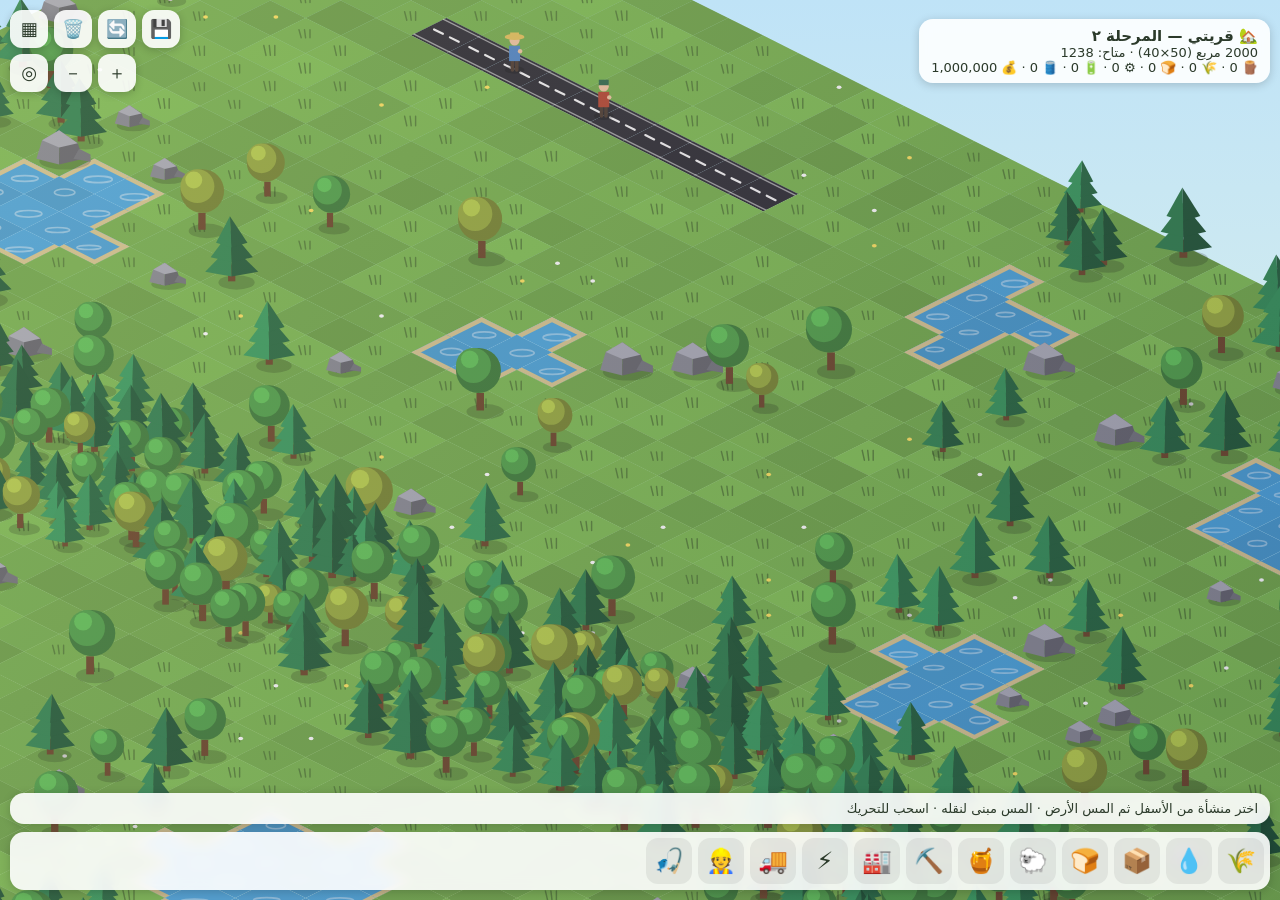
==== commit 0b764917: "Route industrial workers along paved roads" ====
--- a/قريتي – المرحلة ١.html
+++ b/قريتي – المرحلة ١.html
@@ -195,6 +195,24 @@
 const fr=o=>({x:o.x+o.fw/2+.02,y:o.y+o.fd+.55});
 const src=w=>{const ws=find('well');return nearest(ws.length?ws.map(o=>({x:o.x+.5,y:o.y+1.35})):SHORE,w)};
 function go(w,tx,ty,dt){const dx=tx-w.x,dy=ty-w.y,l=Math.hypot(dx,dy);if(l<.07)return true;const s=Math.min(l,1.7*dt);w.x+=dx/l*s;w.y+=dy/l*s;w.mvg+=dt*10;w.walk=true;w.fx=dx-dy>=0?1:-1;return false}
+function goRoad(w,tx,ty,dt){
+ const same=w.rdTarget&&Math.abs(w.rdTarget.x-tx)<.12&&Math.abs(w.rdTarget.y-ty)<.12;
+ if(!same){w.rdTarget={x:tx,y:ty};w.rdPath=null;w.rdIndex=0;w.rdBlocked=false;w.rdWait=0}
+ if(!w.rdPath){
+  if(w.rdBlocked){w.rdWait=(w.rdWait||0)+dt;if(w.rdWait<1.5)return false;w.rdWait=0}
+  const near=(x,y)=>{let best=null,bd=36;for(let ix=Math.max(0,Math.floor(x)-6);ix<=Math.min(W-1,Math.floor(x)+6);ix++)for(let iy=Math.max(0,Math.floor(y)-6);iy<=Math.min(H-1,Math.floor(y)+6);iy++){if(T[ix][iy]!==1||RT[ix][iy]!==0)continue;const d=(ix+.5-x)**2+(iy+.5-y)**2;if(d<bd){bd=d;best={x:ix,y:iy}}}return best};
+  const a=near(w.x,w.y),b=near(tx,ty);
+  if(!a||!b){w.rdBlocked=true;return false}
+  const id=(x,y)=>x*H+y,from=id(a.x,a.y),to=id(b.x,b.y),prev=new Int32Array(W*H);prev.fill(-2);prev[from]=-1;
+  const queue=[from],dirs=[[1,0],[-1,0],[0,1],[0,-1]];let qi=0;
+  while(qi<queue.length&&prev[to]===-2){const v=queue[qi++],x=Math.floor(v/H),y=v%H;for(const d of dirs){const nx=x+d[0],ny=y+d[1];if(nx<0||ny<0||nx>=W||ny>=H||T[nx][ny]!==1||RT[nx][ny]!==0)continue;const ni=id(nx,ny);if(prev[ni]!==-2)continue;prev[ni]=v;queue.push(ni);if(ni===to)break}}
+  if(prev[to]===-2){w.rdBlocked=true;return false}
+  const route=[];for(let v=to;v!==-1;v=prev[v])route.push({x:Math.floor(v/H)+.5,y:(v%H)+.5});route.reverse();
+  w.rdPath=route;w.rdIndex=0;w.rdBlocked=false
+ }
+ while(w.rdIndex<w.rdPath.length){const p=w.rdPath[w.rdIndex];if(go(w,p.x,p.y,dt)){w.rdIndex++;continue}return false}
+ return true
+}
 function update(dt){[...objs].forEach(o=>{if(o.role=='field'&&o.st==1){o.t+=dt;if(o.t>=10)o.st=2}if(o.k=='worker')(o.role=='wood'?aiW:o.role=='hand'?aiH:aiF)(o,dt);if(o.mv&&!o.sp){o.sp=1;spawnFor(o)}tick(o,dt)});const s=`🪵 ${wood} · 🌾 ${crop} · 🔋 ${bat} · 💰 ${money.toLocaleString()}`;if($('res').textContent!=s)$('res').textContent=s}
 function aiW(w,dt){w.walk=false;w.tm+=dt;const st=find('store')[0];
  switch(w.st){
@@ -256,9 +274,9 @@
 function lighting(t){const dk=DK(t);ctx.save();ctx.setTransform(1,0,0,1,0,0);ctx.globalCompositeOperation='source-atop';const g=ctx.createLinearGradient(0,0,cv.width,cv.height);g.addColorStop(0,'rgba(255,240,200,.14)');g.addColorStop(1,'rgba(40,30,90,.14)');ctx.fillStyle=g;ctx.fillRect(0,0,cv.width,cv.height);if(dk>0){ctx.fillStyle='rgba(10,20,60,'+dk+')';ctx.fillRect(0,0,cv.width,cv.height)}ctx.globalCompositeOperation='lighter';ctx.setTransform(dpr*cam.s,0,0,dpr*cam.s,dpr*cam.x,dpr*cam.y);GLOW.forEach(([x,y,r])=>{const q=ctx.createRadialGradient(x,y,2,x,y,r);q.addColorStop(0,'rgba(255,200,100,'+Math.min(.7,dk*2.4)+')');q.addColorStop(1,'rgba(255,200,100,0)');ctx.fillStyle=q;ctx.beginPath();ctx.arc(x,y,r,0,7);ctx.fill()});GLOW=[];ctx.restore()}
 function spawnFor(o){const r={whouse:'hand',lhouse:'wood',fhouse:'farm'}[o.role];if(!r)return;const d=fr(o);objs.push({k:'worker',role:r,home:o,x:d.x,y:d.y,st:'idle',tm:0,car:null,fx:1,mvg:0,walk:false})}
 function tick(o,dt){if(o.role=='pen'){o.tw=(o.tw==null?12:o.tw)+dt;o.tf=(o.tf==null?18:o.tf)+dt;if(o.tw>20)o.nw=1;if(o.tf>28)o.nf=1}else if(o.role=='turb'){o.pt=(o.pt||0)+dt;if(o.pt>=60)o.bat=1}else if(o.k=='veh')aiT(o,dt)}
-function aiH(w,dt){w.walk=false;if(!w.steps){w.steps=taskH(w);w.tm=0;if(!w.steps){const h=fr(w.home);go(w,h.x,h.y,dt);return}}
+function aiH(w,dt){w.walk=false;if(!w.steps){w.steps=taskH(w);w.tm=0;if(!w.steps){const h=fr(w.home);goRoad(w,h.x,h.y,dt);return}}
  const s=w.steps[0];if(!s){w.steps=null;return}
- if(s.go){const p=s.go();if(!p||go(w,p.x,p.y,dt)){w.steps.shift();w.tm=0}}else{w.st=s.st;w.tm+=dt;if(w.tm>=s.d){if(s.fn)s.fn();w.steps.shift();w.tm=0;w.st='idle'}}
+ if(s.go){const p=s.go();if(!p||goRoad(w,p.x,p.y,dt)){w.steps.shift();w.tm=0}}else{w.st=s.st;w.tm+=dt;if(w.tm>=s.d){if(s.fn)s.fn();w.steps.shift();w.tm=0;w.st='idle'}}
  if(w.steps&&!w.steps.length)w.steps=null}
 function taskH(w){const n=a=>nearest(a,w),sk=stor('depot','silo'),sk2=stor('silo','depot'),ws=src(w),sf=once(()=>{const s=stor('silo','depot');return s&&ft(s)}),sd=once(()=>{const s=stor('depot','silo');return s&&ft(s)});
  const bt=n(find('turb').filter(o=>o.bat&&!o.rs));
@@ -452,9 +470,9 @@
  else if(r=='proc'){const rc=RC[n];if(!o.run){if(o.out<10&&Object.keys(rc.in).every(k=>(o.inv[k]||0)>=rc.in[k])){for(const k in rc.in)o.inv[k]-=rc.in[k];o.run=1;o.pg=0}}else{o.pg+=dt;if(o.pg>=30){o.run=0;o.out++;o.ores=rc.out}}}}
 function wsrc(w){const ws=objs.filter(o=>o.role=='well'&&o.act!==false);return nearest(ws.length?ws.map(o=>({x:o.x+.5,y:o.y+1.35})):SHORE,w)}
 function fin(w){rls(w.ks||[]);w.ks=[];w.steps=null;w.st='idle';w.car=null}
-function aiH(w,dt){w.walk=false;if(!w.steps){w.steps=plan(w);w.tm=0;if(!w.steps){const h=fr(w.home);go(w,h.x,h.y,dt);return}}
+function aiH(w,dt){w.walk=false;if(!w.steps){w.steps=plan(w);w.tm=0;if(!w.steps){const h=fr(w.home);goRoad(w,h.x,h.y,dt);return}}
  const s=w.steps[0];if(!s){fin(w);return}
- if(s.go){const p=s.go();if(!p){fin(w);return}if(go(w,p.x,p.y,dt)){w.steps.shift();w.tm=0}}
+ if(s.go){const p=s.go();if(!p){fin(w);return}if(goRoad(w,p.x,p.y,dt)){w.steps.shift();w.tm=0}}
  else{w.st=s.st;w.tm+=dt;if(w.tm>=s.d){if(s.fn&&s.fn()===false){fin(w);return}w.steps.shift();w.tm=0;w.st='idle'}}
  if(w.steps&&!w.steps.length)fin(w)}
 function plan(w){const L=a=>nearest(a,w),act=(...r)=>objs.filter(o=>r.includes(o.role)&&o.act!==false&&o.inv),stk=r=>objs.filter(q=>ACC[q.role]&&q.role!='wh'&&q.act!==false&&q.inv&&(q.inv[r]||0)>0);
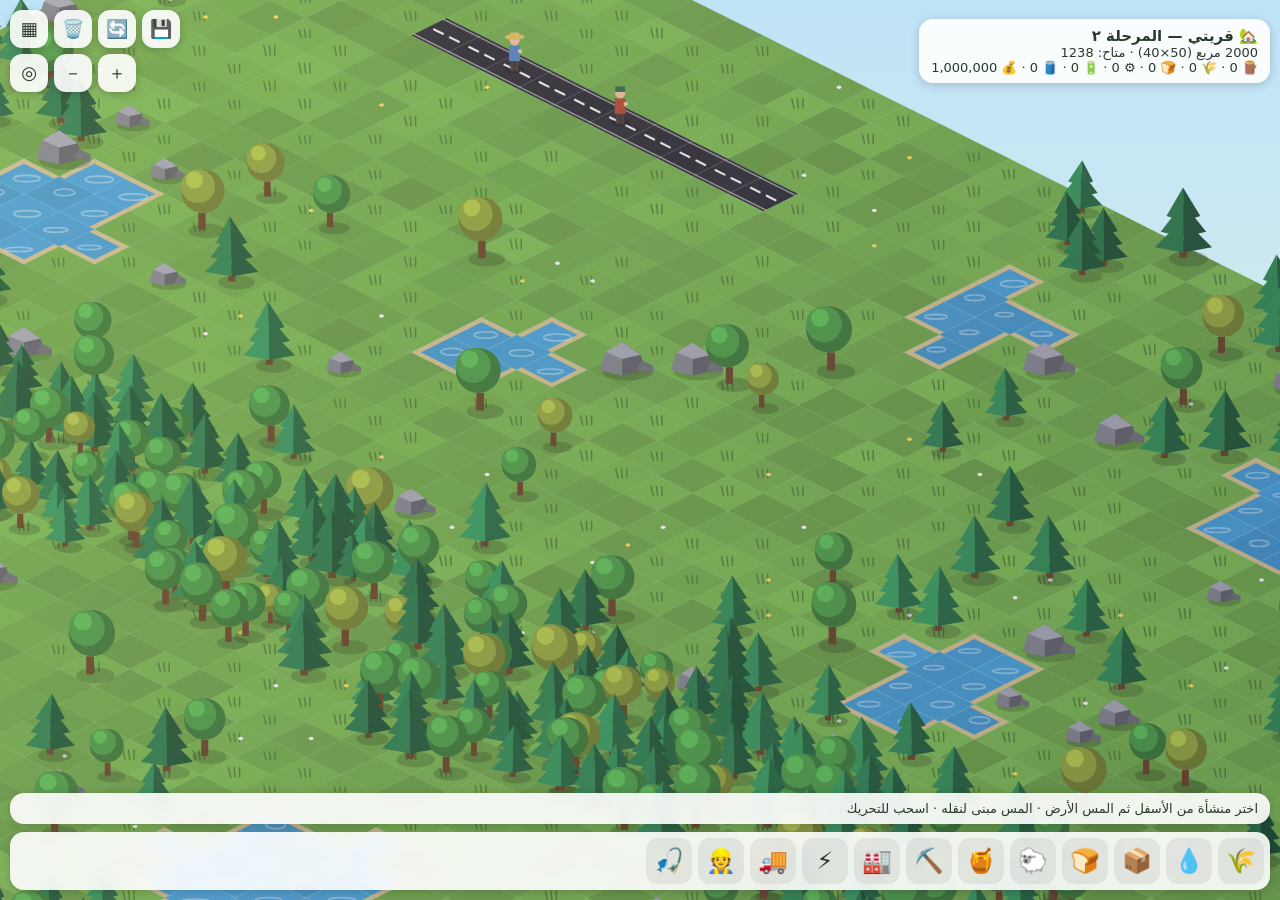
==== commit ebdfbb73: "Apply paved-road routing to active industrial worker logic" ====
--- a/قريتي – المرحلة ١.html
+++ b/قريتي – المرحلة ١.html
@@ -500,16 +500,16 @@
    if(d){lm.plankRes=1;w.mill=lm;w.ds=d;w.st='toMill';break}
   }
   const b=nearest(objs.filter(o=>o.k=='tree'&&!o.res),w);
-  if(b&&dst('wood',1,w)){b.res=1;w.tg=b;w.st='toTree'}else{const h=fr(w.home);go(w,h.x,h.y,dt)}
+  if(b&&dst('wood',1,w)){b.res=1;w.tg=b;w.st='toTree'}else{const h=fr(w.home);goRoad(w,h.x,h.y,dt)}
   break}
- case'toMill':if(!w.mill||w.mill.out<1||w.mill.ores!='plank'){if(w.mill)w.mill.plankRes=0;w.mill=null;w.ds=null;w.st='idle'}else if(go(w,ft(w.mill).x,ft(w.mill).y,dt)){w.st='takePlank';w.tm=0}break;
+ case'toMill':if(!w.mill||w.mill.out<1||w.mill.ores!='plank'){if(w.mill)w.mill.plankRes=0;w.mill=null;w.ds=null;w.st='idle'}else if(goRoad(w,ft(w.mill).x,ft(w.mill).y,dt)){w.st='takePlank';w.tm=0}break;
  case'takePlank':if(w.tm>.8){const a=Math.min(w.mill?.out||0,w.ds?Math.max(0,w.ds.cap-tot(w.ds)):0);if(a>0){w.mill.out-=a;w.n=a;w.car='plank';w.st='toDepot'}else{if(w.mill)w.mill.plankRes=0;w.mill=null;w.ds=null;w.st='idle'}}break;
- case'toDepot':if(w.ds&&go(w,ft(w.ds).x,ft(w.ds).y,dt)){w.st='dropPlank';w.tm=0}break;
+ case'toDepot':if(w.ds&&goRoad(w,ft(w.ds).x,ft(w.ds).y,dt)){w.st='dropPlank';w.tm=0}break;
  case'dropPlank':if(w.tm>.6){give(w.ds,'plank',w.n);if(w.mill)w.mill.plankRes=0;w.mill=null;w.ds=null;w.n=0;w.car=null;w.st='idle'}break;
- case'toTree':if(go(w,w.tg.x+.3,w.tg.y+.3,dt)){w.fx=(w.tg.x-w.x)-(w.tg.y-w.y)>=0?1:-1;w.st='chop';w.tm=0}break;
+ case'toTree':if(goRoad(w,w.tg.x+.3,w.tg.y+.3,dt)){w.fx=(w.tg.x-w.x)-(w.tg.y-w.y)>=0?1:-1;w.st='chop';w.tm=0}break;
  case'chop':w.tg.shake=1;if(w.tm>4){const g=w.tg,tx=Math.floor(g.x),ty=Math.floor(g.y);objs.splice(objs.indexOf(g),1);if(!objs.some(o=>o.k=='tree'&&Math.floor(o.x)==tx&&Math.floor(o.y)==ty))T[tx][ty]=0;w.log={k:'log',x:g.x,y:g.y};objs.push(w.log);w.st='pick';w.tm=0}break;
  case'pick':if(w.tm>.8){objs.splice(objs.indexOf(w.log),1);w.car='log';w.st='toStore';w.ds=null}break;
- case'toStore':{w.ds=w.ds||dst('wood',1,w);if(w.ds&&go(w,w.ds.x+w.ds.fw/2,w.ds.y+w.ds.fd+.4,dt)){w.st='drop';w.tm=0}break}
+ case'toStore':{w.ds=w.ds||dst('wood',1,w);if(w.ds&&goRoad(w,w.ds.x+w.ds.fw/2,w.ds.y+w.ds.fd+.4,dt)){w.st='drop';w.tm=0}break}
  case'drop':if(w.tm>.6){give(w.ds,'wood',1);w.car=null;w.st='idle'}break}}
 function aiT(o,dt){o.walk=false;o.tm=(o.tm||0)+dt;
  if(o.st=='idle'){const f=nearest(objs.filter(q=>q.role=='field'&&q.act!==false&&q.st==2&&q.out>=1&&!CL.has('c'+oid(q))&&dst(q.ores,q.out,o)),o);if(f){o.k0='c'+oid(f);cl(o.k0);o.tg=f;o.st='toF'}else drive(o,o.hx,o.hy,dt)}
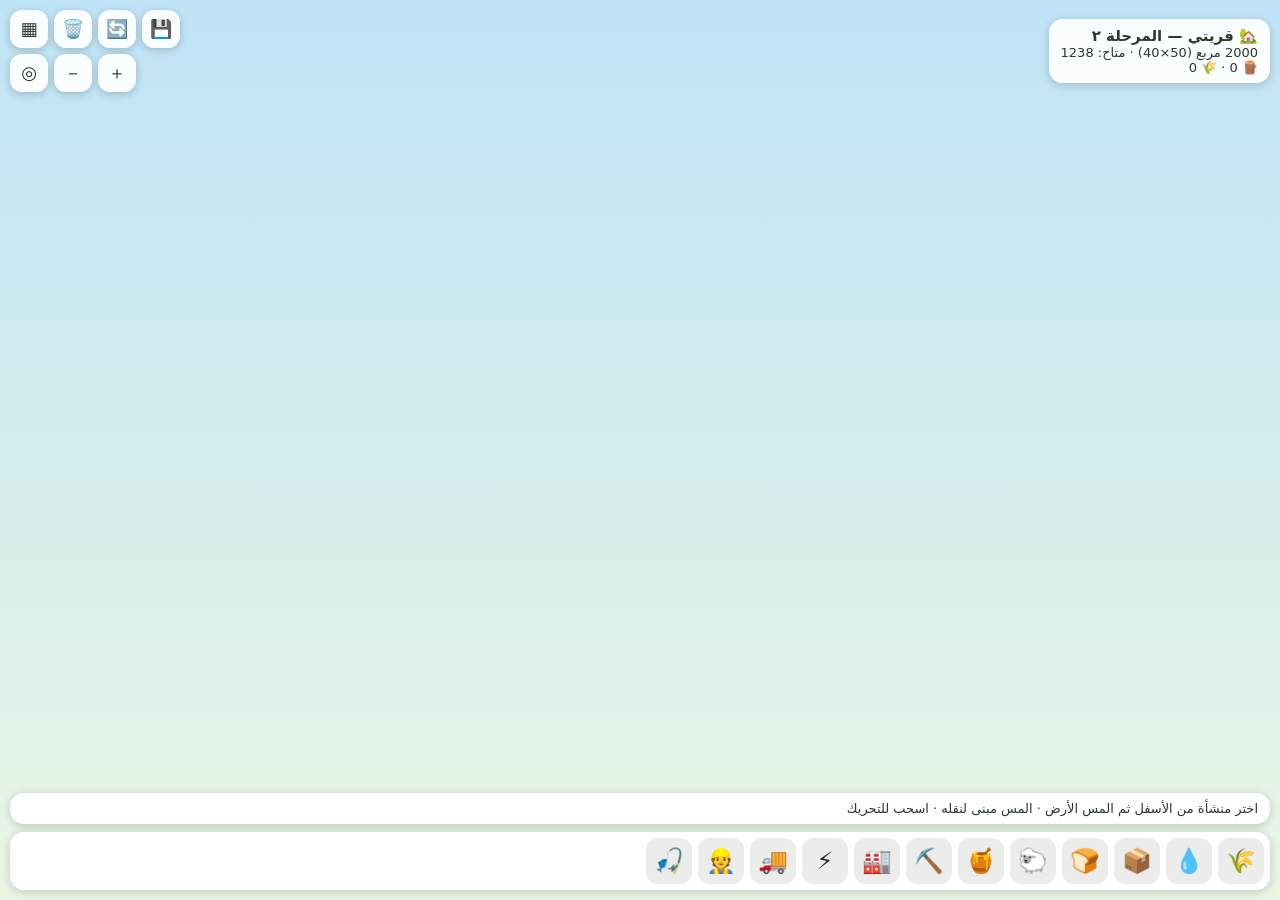
==== commit 71322f23: "Restore previous worker movement behavior" ====
--- a/قريتي – المرحلة ١.html
+++ b/قريتي – المرحلة ١.html
@@ -195,7 +195,7 @@
 const fr=o=>({x:o.x+o.fw/2+.02,y:o.y+o.fd+.55});
 const src=w=>{const ws=find('well');return nearest(ws.length?ws.map(o=>({x:o.x+.5,y:o.y+1.35})):SHORE,w)};
 function go(w,tx,ty,dt){const dx=tx-w.x,dy=ty-w.y,l=Math.hypot(dx,dy);if(l<.07)return true;const s=Math.min(l,1.7*dt);w.x+=dx/l*s;w.y+=dy/l*s;w.mvg+=dt*10;w.walk=true;w.fx=dx-dy>=0?1:-1;return false}
-function goRoad(w,tx,ty,dt){
+function go(w,tx,ty,dt){
  const same=w.rdTarget&&Math.abs(w.rdTarget.x-tx)<.12&&Math.abs(w.rdTarget.y-ty)<.12;
  if(!same){w.rdTarget={x:tx,y:ty};w.rdPath=null;w.rdIndex=0;w.rdBlocked=false;w.rdWait=0}
  if(!w.rdPath){
@@ -274,9 +274,9 @@
 function lighting(t){const dk=DK(t);ctx.save();ctx.setTransform(1,0,0,1,0,0);ctx.globalCompositeOperation='source-atop';const g=ctx.createLinearGradient(0,0,cv.width,cv.height);g.addColorStop(0,'rgba(255,240,200,.14)');g.addColorStop(1,'rgba(40,30,90,.14)');ctx.fillStyle=g;ctx.fillRect(0,0,cv.width,cv.height);if(dk>0){ctx.fillStyle='rgba(10,20,60,'+dk+')';ctx.fillRect(0,0,cv.width,cv.height)}ctx.globalCompositeOperation='lighter';ctx.setTransform(dpr*cam.s,0,0,dpr*cam.s,dpr*cam.x,dpr*cam.y);GLOW.forEach(([x,y,r])=>{const q=ctx.createRadialGradient(x,y,2,x,y,r);q.addColorStop(0,'rgba(255,200,100,'+Math.min(.7,dk*2.4)+')');q.addColorStop(1,'rgba(255,200,100,0)');ctx.fillStyle=q;ctx.beginPath();ctx.arc(x,y,r,0,7);ctx.fill()});GLOW=[];ctx.restore()}
 function spawnFor(o){const r={whouse:'hand',lhouse:'wood',fhouse:'farm'}[o.role];if(!r)return;const d=fr(o);objs.push({k:'worker',role:r,home:o,x:d.x,y:d.y,st:'idle',tm:0,car:null,fx:1,mvg:0,walk:false})}
 function tick(o,dt){if(o.role=='pen'){o.tw=(o.tw==null?12:o.tw)+dt;o.tf=(o.tf==null?18:o.tf)+dt;if(o.tw>20)o.nw=1;if(o.tf>28)o.nf=1}else if(o.role=='turb'){o.pt=(o.pt||0)+dt;if(o.pt>=60)o.bat=1}else if(o.k=='veh')aiT(o,dt)}
-function aiH(w,dt){w.walk=false;if(!w.steps){w.steps=taskH(w);w.tm=0;if(!w.steps){const h=fr(w.home);goRoad(w,h.x,h.y,dt);return}}
+function aiH(w,dt){w.walk=false;if(!w.steps){w.steps=taskH(w);w.tm=0;if(!w.steps){const h=fr(w.home);go(w,h.x,h.y,dt);return}}
  const s=w.steps[0];if(!s){w.steps=null;return}
- if(s.go){const p=s.go();if(!p||goRoad(w,p.x,p.y,dt)){w.steps.shift();w.tm=0}}else{w.st=s.st;w.tm+=dt;if(w.tm>=s.d){if(s.fn)s.fn();w.steps.shift();w.tm=0;w.st='idle'}}
+ if(s.go){const p=s.go();if(!p||go(w,p.x,p.y,dt)){w.steps.shift();w.tm=0}}else{w.st=s.st;w.tm+=dt;if(w.tm>=s.d){if(s.fn)s.fn();w.steps.shift();w.tm=0;w.st='idle'}}
  if(w.steps&&!w.steps.length)w.steps=null}
 function taskH(w){const n=a=>nearest(a,w),sk=stor('depot','silo'),sk2=stor('silo','depot'),ws=src(w),sf=once(()=>{const s=stor('silo','depot');return s&&ft(s)}),sd=once(()=>{const s=stor('depot','silo');return s&&ft(s)});
  const bt=n(find('turb').filter(o=>o.bat&&!o.rs));
@@ -470,9 +470,9 @@
  else if(r=='proc'){const rc=RC[n];if(!o.run){if(o.out<10&&Object.keys(rc.in).every(k=>(o.inv[k]||0)>=rc.in[k])){for(const k in rc.in)o.inv[k]-=rc.in[k];o.run=1;o.pg=0}}else{o.pg+=dt;if(o.pg>=30){o.run=0;o.out++;o.ores=rc.out}}}}
 function wsrc(w){const ws=objs.filter(o=>o.role=='well'&&o.act!==false);return nearest(ws.length?ws.map(o=>({x:o.x+.5,y:o.y+1.35})):SHORE,w)}
 function fin(w){rls(w.ks||[]);w.ks=[];w.steps=null;w.st='idle';w.car=null}
-function aiH(w,dt){w.walk=false;if(!w.steps){w.steps=plan(w);w.tm=0;if(!w.steps){const h=fr(w.home);goRoad(w,h.x,h.y,dt);return}}
+function aiH(w,dt){w.walk=false;if(!w.steps){w.steps=plan(w);w.tm=0;if(!w.steps){const h=fr(w.home);go(w,h.x,h.y,dt);return}}
  const s=w.steps[0];if(!s){fin(w);return}
- if(s.go){const p=s.go();if(!p){fin(w);return}if(goRoad(w,p.x,p.y,dt)){w.steps.shift();w.tm=0}}
+ if(s.go){const p=s.go();if(!p){fin(w);return}if(go(w,p.x,p.y,dt)){w.steps.shift();w.tm=0}}
  else{w.st=s.st;w.tm+=dt;if(w.tm>=s.d){if(s.fn&&s.fn()===false){fin(w);return}w.steps.shift();w.tm=0;w.st='idle'}}
  if(w.steps&&!w.steps.length)fin(w)}
 function plan(w){const L=a=>nearest(a,w),act=(...r)=>objs.filter(o=>r.includes(o.role)&&o.act!==false&&o.inv),stk=r=>objs.filter(q=>ACC[q.role]&&q.role!='wh'&&q.act!==false&&q.inv&&(q.inv[r]||0)>0);
@@ -500,16 +500,16 @@
    if(d){lm.plankRes=1;w.mill=lm;w.ds=d;w.st='toMill';break}
   }
   const b=nearest(objs.filter(o=>o.k=='tree'&&!o.res),w);
-  if(b&&dst('wood',1,w)){b.res=1;w.tg=b;w.st='toTree'}else{const h=fr(w.home);goRoad(w,h.x,h.y,dt)}
+  if(b&&dst('wood',1,w)){b.res=1;w.tg=b;w.st='toTree'}else{const h=fr(w.home);go(w,h.x,h.y,dt)}
   break}
- case'toMill':if(!w.mill||w.mill.out<1||w.mill.ores!='plank'){if(w.mill)w.mill.plankRes=0;w.mill=null;w.ds=null;w.st='idle'}else if(goRoad(w,ft(w.mill).x,ft(w.mill).y,dt)){w.st='takePlank';w.tm=0}break;
+ case'toMill':if(!w.mill||w.mill.out<1||w.mill.ores!='plank'){if(w.mill)w.mill.plankRes=0;w.mill=null;w.ds=null;w.st='idle'}else if(go(w,ft(w.mill).x,ft(w.mill).y,dt)){w.st='takePlank';w.tm=0}break;
  case'takePlank':if(w.tm>.8){const a=Math.min(w.mill?.out||0,w.ds?Math.max(0,w.ds.cap-tot(w.ds)):0);if(a>0){w.mill.out-=a;w.n=a;w.car='plank';w.st='toDepot'}else{if(w.mill)w.mill.plankRes=0;w.mill=null;w.ds=null;w.st='idle'}}break;
- case'toDepot':if(w.ds&&goRoad(w,ft(w.ds).x,ft(w.ds).y,dt)){w.st='dropPlank';w.tm=0}break;
+ case'toDepot':if(w.ds&&go(w,ft(w.ds).x,ft(w.ds).y,dt)){w.st='dropPlank';w.tm=0}break;
  case'dropPlank':if(w.tm>.6){give(w.ds,'plank',w.n);if(w.mill)w.mill.plankRes=0;w.mill=null;w.ds=null;w.n=0;w.car=null;w.st='idle'}break;
- case'toTree':if(goRoad(w,w.tg.x+.3,w.tg.y+.3,dt)){w.fx=(w.tg.x-w.x)-(w.tg.y-w.y)>=0?1:-1;w.st='chop';w.tm=0}break;
+ case'toTree':if(go(w,w.tg.x+.3,w.tg.y+.3,dt)){w.fx=(w.tg.x-w.x)-(w.tg.y-w.y)>=0?1:-1;w.st='chop';w.tm=0}break;
  case'chop':w.tg.shake=1;if(w.tm>4){const g=w.tg,tx=Math.floor(g.x),ty=Math.floor(g.y);objs.splice(objs.indexOf(g),1);if(!objs.some(o=>o.k=='tree'&&Math.floor(o.x)==tx&&Math.floor(o.y)==ty))T[tx][ty]=0;w.log={k:'log',x:g.x,y:g.y};objs.push(w.log);w.st='pick';w.tm=0}break;
  case'pick':if(w.tm>.8){objs.splice(objs.indexOf(w.log),1);w.car='log';w.st='toStore';w.ds=null}break;
- case'toStore':{w.ds=w.ds||dst('wood',1,w);if(w.ds&&goRoad(w,w.ds.x+w.ds.fw/2,w.ds.y+w.ds.fd+.4,dt)){w.st='drop';w.tm=0}break}
+ case'toStore':{w.ds=w.ds||dst('wood',1,w);if(w.ds&&go(w,w.ds.x+w.ds.fw/2,w.ds.y+w.ds.fd+.4,dt)){w.st='drop';w.tm=0}break}
  case'drop':if(w.tm>.6){give(w.ds,'wood',1);w.car=null;w.st='idle'}break}}
 function aiT(o,dt){o.walk=false;o.tm=(o.tm||0)+dt;
  if(o.st=='idle'){const f=nearest(objs.filter(q=>q.role=='field'&&q.act!==false&&q.st==2&&q.out>=1&&!CL.has('c'+oid(q))&&dst(q.ores,q.out,o)),o);if(f){o.k0='c'+oid(f);cl(o.k0);o.tg=f;o.st='toF'}else drive(o,o.hx,o.hy,dt)}
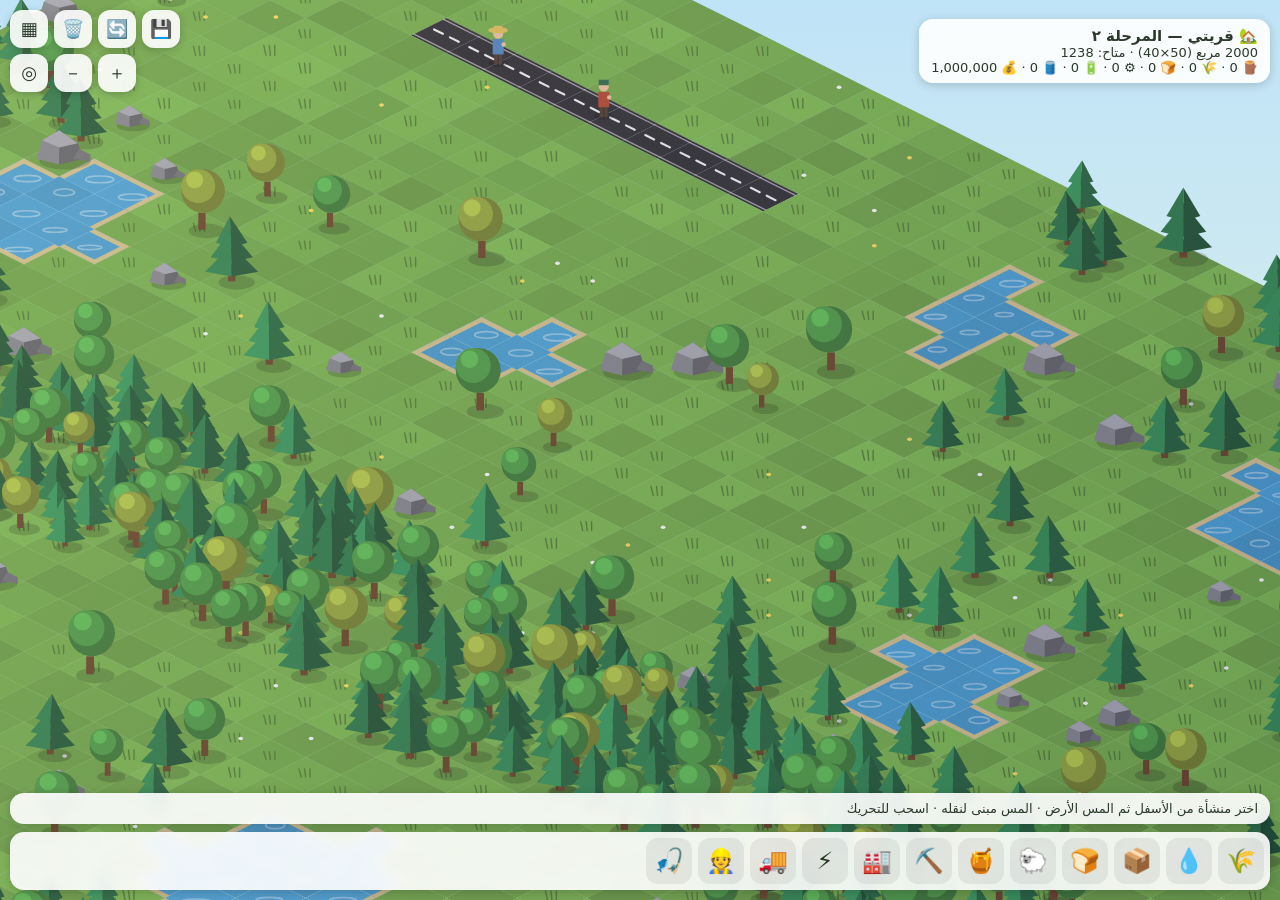
==== commit be613953: "Fix restored movement helper declaration" ====
--- a/قريتي – المرحلة ١.html
+++ b/قريتي – المرحلة ١.html
@@ -195,7 +195,7 @@
 const fr=o=>({x:o.x+o.fw/2+.02,y:o.y+o.fd+.55});
 const src=w=>{const ws=find('well');return nearest(ws.length?ws.map(o=>({x:o.x+.5,y:o.y+1.35})):SHORE,w)};
 function go(w,tx,ty,dt){const dx=tx-w.x,dy=ty-w.y,l=Math.hypot(dx,dy);if(l<.07)return true;const s=Math.min(l,1.7*dt);w.x+=dx/l*s;w.y+=dy/l*s;w.mvg+=dt*10;w.walk=true;w.fx=dx-dy>=0?1:-1;return false}
-function go(w,tx,ty,dt){
+function goRoad(w,tx,ty,dt){
  const same=w.rdTarget&&Math.abs(w.rdTarget.x-tx)<.12&&Math.abs(w.rdTarget.y-ty)<.12;
  if(!same){w.rdTarget={x:tx,y:ty};w.rdPath=null;w.rdIndex=0;w.rdBlocked=false;w.rdWait=0}
  if(!w.rdPath){
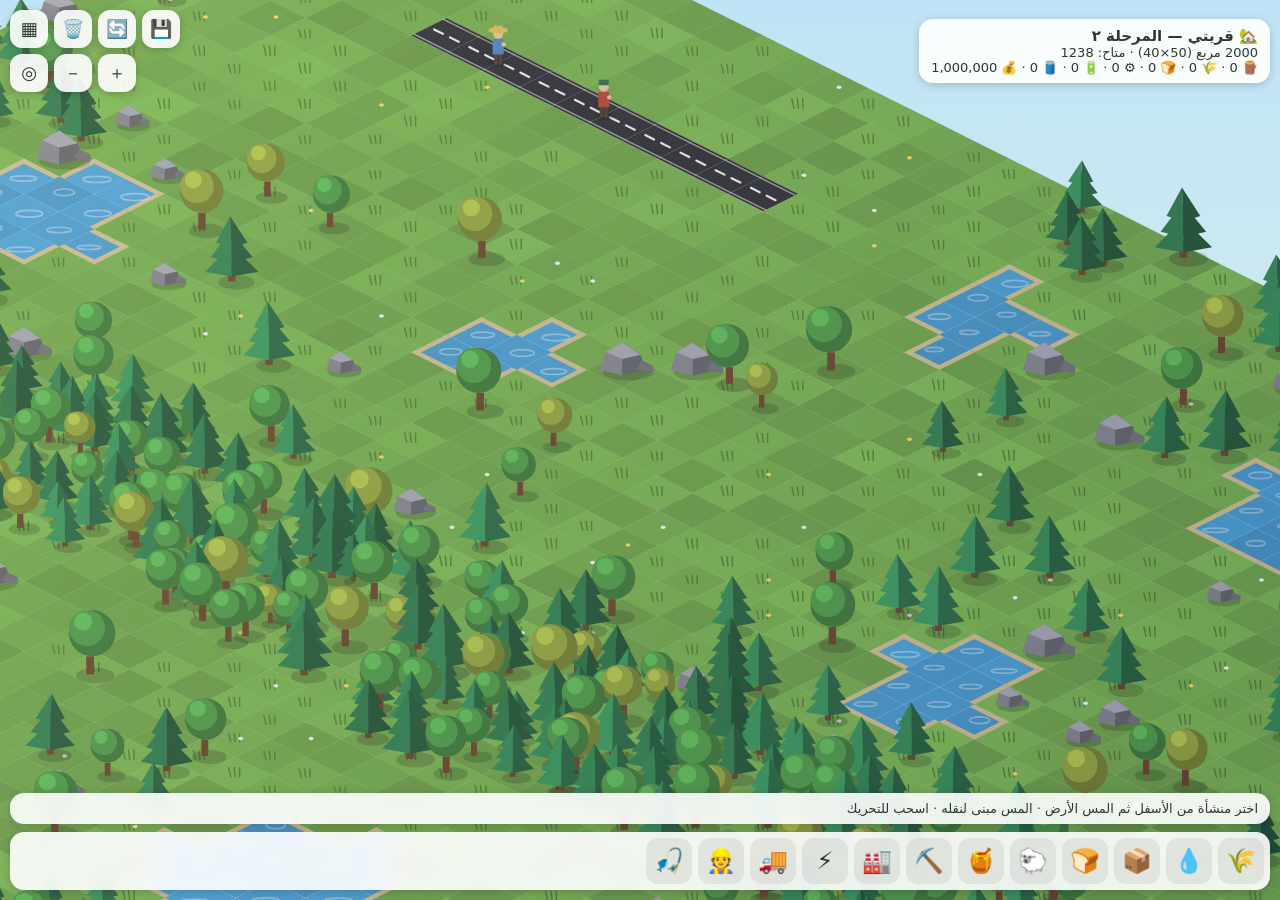
==== commit 3c80c93f: "Restore last stable worker movement and city version" ====
--- a/قريتي – المرحلة ١.html
+++ b/قريتي – المرحلة ١.html
@@ -195,24 +195,6 @@
 const fr=o=>({x:o.x+o.fw/2+.02,y:o.y+o.fd+.55});
 const src=w=>{const ws=find('well');return nearest(ws.length?ws.map(o=>({x:o.x+.5,y:o.y+1.35})):SHORE,w)};
 function go(w,tx,ty,dt){const dx=tx-w.x,dy=ty-w.y,l=Math.hypot(dx,dy);if(l<.07)return true;const s=Math.min(l,1.7*dt);w.x+=dx/l*s;w.y+=dy/l*s;w.mvg+=dt*10;w.walk=true;w.fx=dx-dy>=0?1:-1;return false}
-function goRoad(w,tx,ty,dt){
- const same=w.rdTarget&&Math.abs(w.rdTarget.x-tx)<.12&&Math.abs(w.rdTarget.y-ty)<.12;
- if(!same){w.rdTarget={x:tx,y:ty};w.rdPath=null;w.rdIndex=0;w.rdBlocked=false;w.rdWait=0}
- if(!w.rdPath){
-  if(w.rdBlocked){w.rdWait=(w.rdWait||0)+dt;if(w.rdWait<1.5)return false;w.rdWait=0}
-  const near=(x,y)=>{let best=null,bd=36;for(let ix=Math.max(0,Math.floor(x)-6);ix<=Math.min(W-1,Math.floor(x)+6);ix++)for(let iy=Math.max(0,Math.floor(y)-6);iy<=Math.min(H-1,Math.floor(y)+6);iy++){if(T[ix][iy]!==1||RT[ix][iy]!==0)continue;const d=(ix+.5-x)**2+(iy+.5-y)**2;if(d<bd){bd=d;best={x:ix,y:iy}}}return best};
-  const a=near(w.x,w.y),b=near(tx,ty);
-  if(!a||!b){w.rdBlocked=true;return false}
-  const id=(x,y)=>x*H+y,from=id(a.x,a.y),to=id(b.x,b.y),prev=new Int32Array(W*H);prev.fill(-2);prev[from]=-1;
-  const queue=[from],dirs=[[1,0],[-1,0],[0,1],[0,-1]];let qi=0;
-  while(qi<queue.length&&prev[to]===-2){const v=queue[qi++],x=Math.floor(v/H),y=v%H;for(const d of dirs){const nx=x+d[0],ny=y+d[1];if(nx<0||ny<0||nx>=W||ny>=H||T[nx][ny]!==1||RT[nx][ny]!==0)continue;const ni=id(nx,ny);if(prev[ni]!==-2)continue;prev[ni]=v;queue.push(ni);if(ni===to)break}}
-  if(prev[to]===-2){w.rdBlocked=true;return false}
-  const route=[];for(let v=to;v!==-1;v=prev[v])route.push({x:Math.floor(v/H)+.5,y:(v%H)+.5});route.reverse();
-  w.rdPath=route;w.rdIndex=0;w.rdBlocked=false
- }
- while(w.rdIndex<w.rdPath.length){const p=w.rdPath[w.rdIndex];if(go(w,p.x,p.y,dt)){w.rdIndex++;continue}return false}
- return true
-}
 function update(dt){[...objs].forEach(o=>{if(o.role=='field'&&o.st==1){o.t+=dt;if(o.t>=10)o.st=2}if(o.k=='worker')(o.role=='wood'?aiW:o.role=='hand'?aiH:aiF)(o,dt);if(o.mv&&!o.sp){o.sp=1;spawnFor(o)}tick(o,dt)});const s=`🪵 ${wood} · 🌾 ${crop} · 🔋 ${bat} · 💰 ${money.toLocaleString()}`;if($('res').textContent!=s)$('res').textContent=s}
 function aiW(w,dt){w.walk=false;w.tm+=dt;const st=find('store')[0];
  switch(w.st){
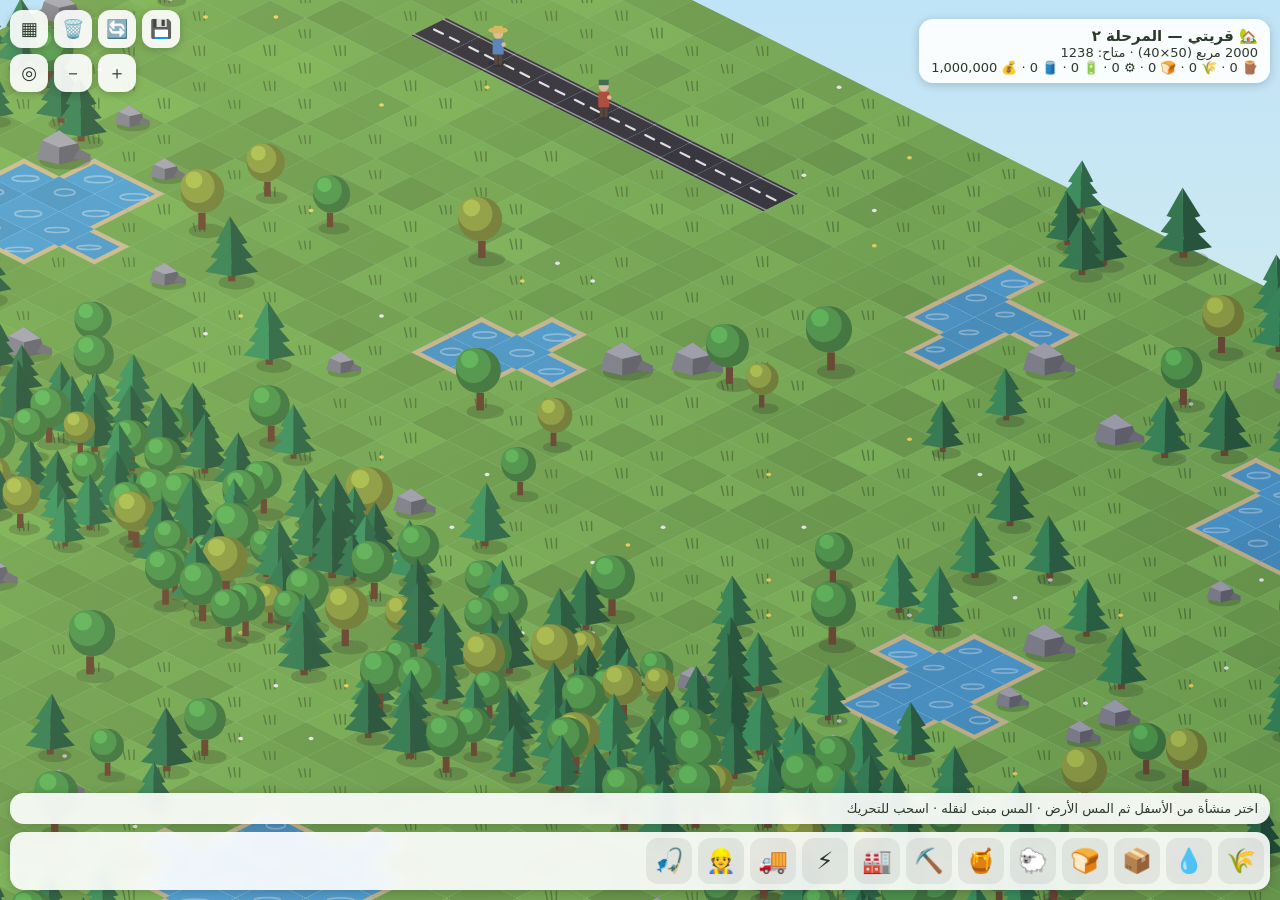
==== commit a0465ff2: "Route tree farm harvesting to lumberjack" ====
--- a/قريتي – المرحلة ١.html
+++ b/قريتي – المرحلة ١.html
@@ -655,8 +655,8 @@
 RC['Refinery']={in:{oil:1},out:'fuel',outs:[['fuel',2]],ic:{oil:100},oc:100};
 const icap=(rc,r)=>(rc.ic&&rc.ic[r])||rc.in[r]*3;
 const FARMN=new Set(['Windmill','Feed Mill','Bakery','Cakery','Candy Shop','Chocolate Shop','Winery','Cafe','Beekeeper House','Beehive']);
-const dom=o=>(o.role=='field'||o.role=='pen'||FARMN.has(ITEMS[o.ci][2]))?'farm':'hand';
-const DIRECT=new Set([...FOV,'ore','oil']),PREF={flour:['wh'],egg:['wh'],milk:['wh'],wool:['wh'],bat:['wh'],steel:['wh'],honey:['wh'],feed:['silo'],fuel:['fuelst'],wood:['store']};
+const dom=o=>(o.role=='field'&&!['Tree Farm','Oak Tree Farm'].includes(ITEMS[o.ci][2])||o.role=='pen'||FARMN.has(ITEMS[o.ci][2]))?'farm':'hand';
+const DIRECT=new Set([...FOV,'ore','oil','wood']),PREF={flour:['wh'],egg:['wh'],milk:['wh'],wool:['wh'],bat:['wh'],steel:['wh'],honey:['wh'],feed:['silo'],fuel:['fuelst'],wood:['store']};
 function give(s,r,n){if(!s||!s.inv)return;const sp=s.cap?s.cap-tot(s):icap(RC[ITEMS[s.ci][2]],r)-(s.inv[r]||0);s.inv[r]=(s.inv[r]||0)+Math.max(0,Math.min(n,sp))}
 function dst(r,n,p){let b=null,bd=1e9;n=n||1;
  if(DIRECT.has(r))objs.forEach(o=>{if(o.role!='proc'||o.act===false||!o.inv)return;const rc=RC[ITEMS[o.ci][2]];if(!rc.in[r]||(o.inv[r]||0)+n>icap(rc,r))return;const s=Math.hypot(o.x-p.x,o.y-p.y);if(s<bd){bd=s;b=o}});
@@ -687,7 +687,7 @@
  if(pf&&fs){const k='f'+oid(pf),s=nearest(stk(fs),w);cl(k);w.ks=[k];return[{go:()=>ft(s)},{d:.8,st:'take',fn:()=>{const a=Math.min(s.inv[fs]||0,pf.nf);if(a<1)return false;s.inv[fs]-=a;w.n=a;w.car='feed'}},{go:()=>ft(pf)},{d:1.5,st:'feed',fn:()=>{pf.nf=Math.max(0,pf.nf-w.n);w.car=null;penDone(pf)}}]}
  const ws=wsrc(w),pw=L(act('pen').filter(p=>p.nw&&!CL.has('p'+oid(p))));
  if(pw&&ws){const k='p'+oid(pw);cl(k);w.ks=[k];return[{go:once(()=>wsrc(w))},{d:1.2,st:'fill',fn:()=>{w.car='bucket'}},{go:()=>ft(pw)},{d:1.5,st:'water',fn:()=>{pw.nw=0;w.car=null;penDone(pw)}}]}
- const fl=L(act('field').filter(f=>f.st==0&&!CL.has('w'+oid(f))));
+ const fl=L(act('field').filter(f=>f.st==0&&!['Tree Farm','Oak Tree Farm'].includes(ITEMS[f.ci][2])&&!CL.has('w'+oid(f))));
  if(fl&&ws){const k='w'+oid(fl);cl(k);w.ks=[k];return[{go:once(()=>wsrc(w))},{d:1.2,st:'fill',fn:()=>{w.car='bucket'}},{go:()=>ct(fl)},{d:1.5,st:'water',fn:()=>{if(fl.st!=0)return false;fl.st=1;fl.t=0;w.car=null}}]}
  return null}
 addEventListener('resize',()=>{rs()});rs();center();requestAnimationFrame(frame);
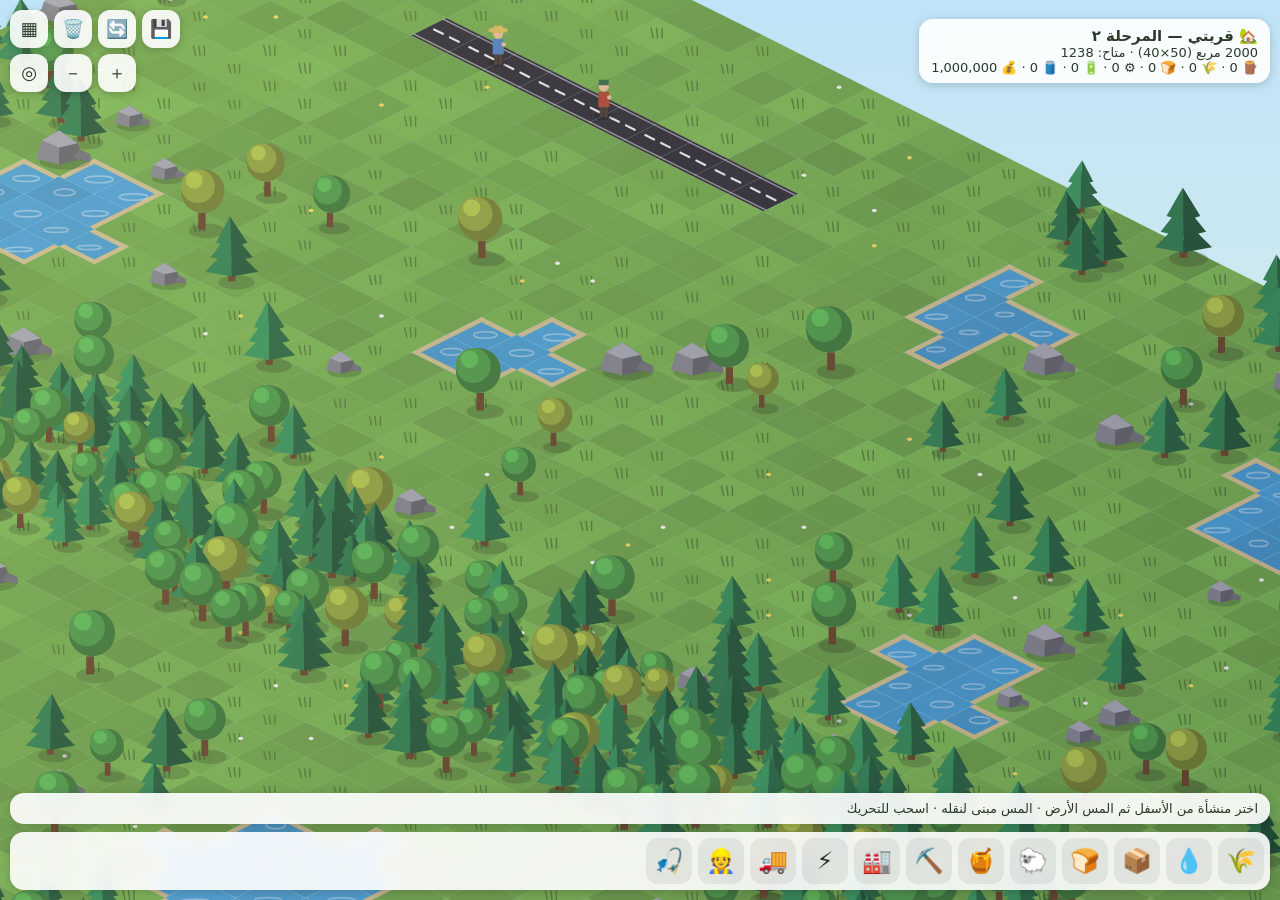
==== commit ba10ddce: "Keep tree field watering with farmer" ====
--- a/قريتي – المرحلة ١.html
+++ b/قريتي – المرحلة ١.html
@@ -687,7 +687,7 @@
  if(pf&&fs){const k='f'+oid(pf),s=nearest(stk(fs),w);cl(k);w.ks=[k];return[{go:()=>ft(s)},{d:.8,st:'take',fn:()=>{const a=Math.min(s.inv[fs]||0,pf.nf);if(a<1)return false;s.inv[fs]-=a;w.n=a;w.car='feed'}},{go:()=>ft(pf)},{d:1.5,st:'feed',fn:()=>{pf.nf=Math.max(0,pf.nf-w.n);w.car=null;penDone(pf)}}]}
  const ws=wsrc(w),pw=L(act('pen').filter(p=>p.nw&&!CL.has('p'+oid(p))));
  if(pw&&ws){const k='p'+oid(pw);cl(k);w.ks=[k];return[{go:once(()=>wsrc(w))},{d:1.2,st:'fill',fn:()=>{w.car='bucket'}},{go:()=>ft(pw)},{d:1.5,st:'water',fn:()=>{pw.nw=0;w.car=null;penDone(pw)}}]}
- const fl=L(act('field').filter(f=>f.st==0&&!['Tree Farm','Oak Tree Farm'].includes(ITEMS[f.ci][2])&&!CL.has('w'+oid(f))));
+ const fl=L(objs.filter(f=>f.role=='field'&&f.act!==false&&f.inv&&f.st==0&&!CL.has('w'+oid(f))));
  if(fl&&ws){const k='w'+oid(fl);cl(k);w.ks=[k];return[{go:once(()=>wsrc(w))},{d:1.2,st:'fill',fn:()=>{w.car='bucket'}},{go:()=>ct(fl)},{d:1.5,st:'water',fn:()=>{if(fl.st!=0)return false;fl.st=1;fl.t=0;w.car=null}}]}
  return null}
 addEventListener('resize',()=>{rs()});rs();center();requestAnimationFrame(frame);
